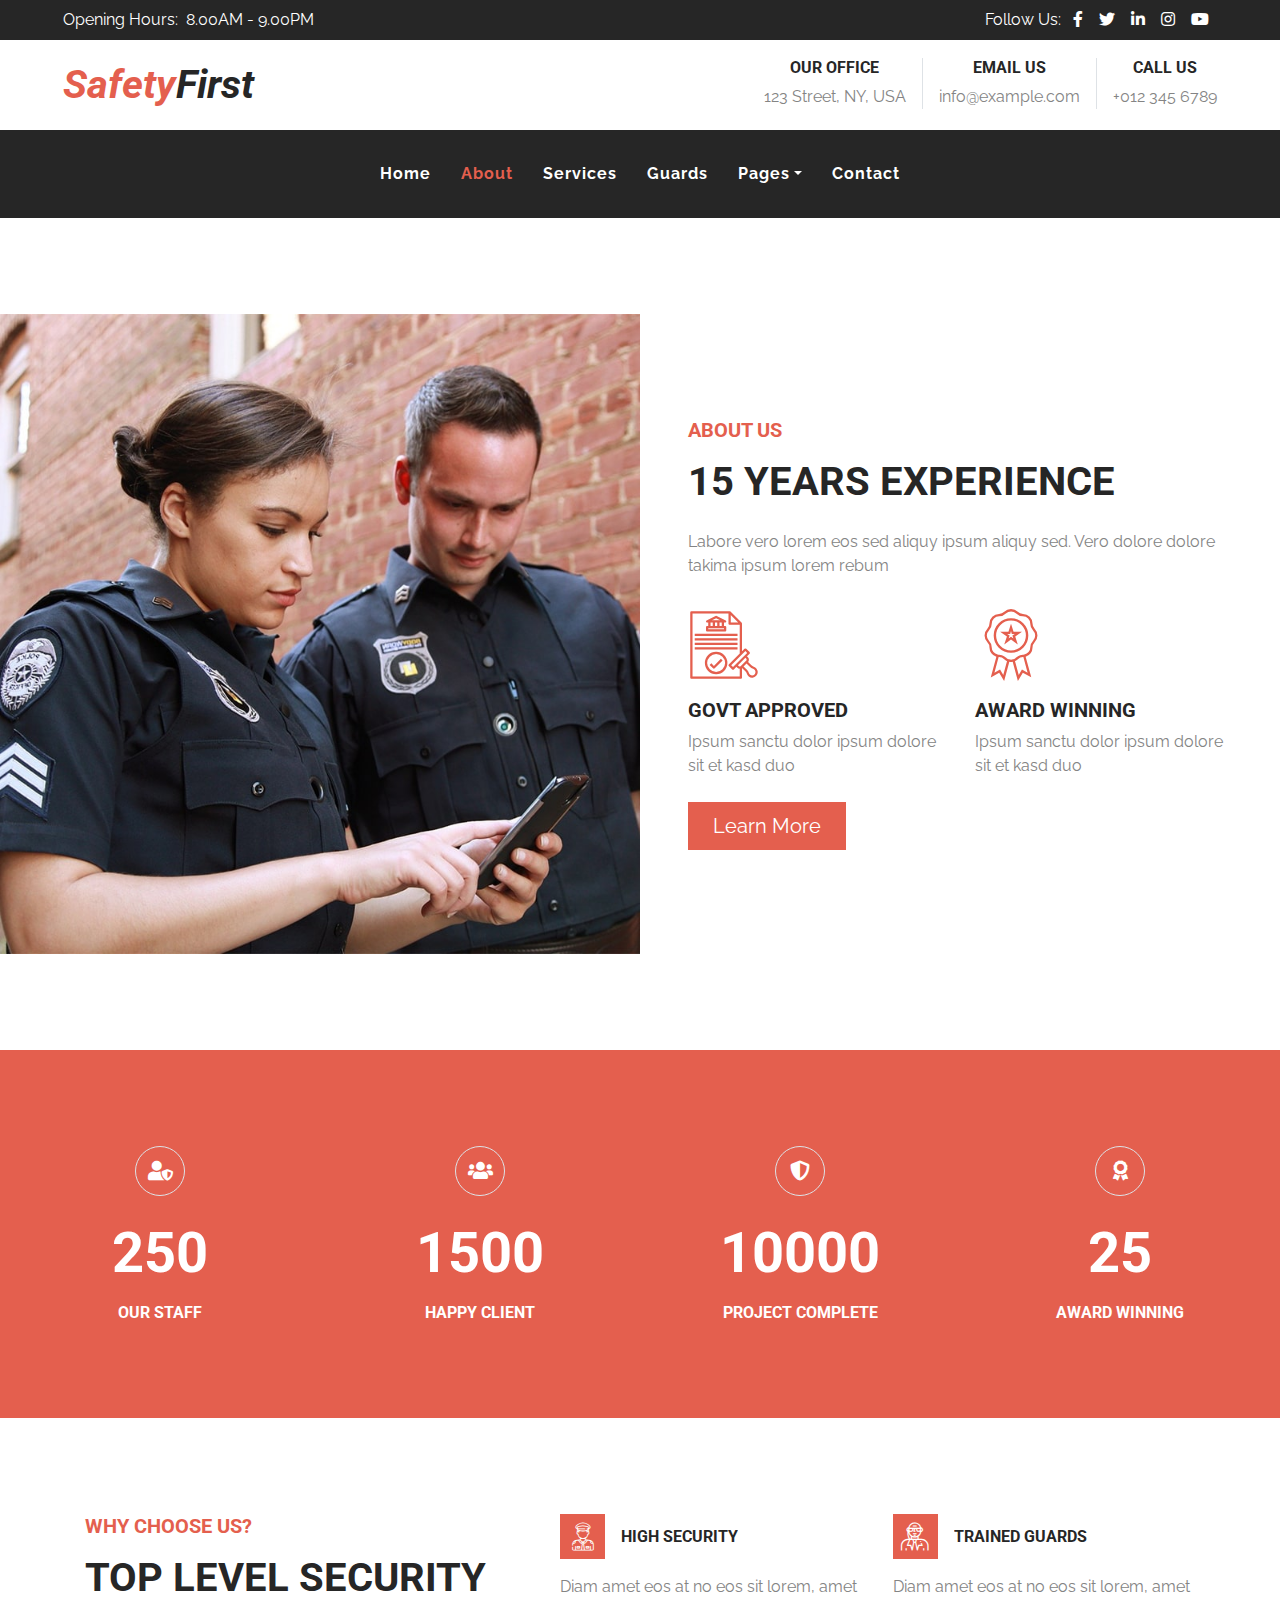
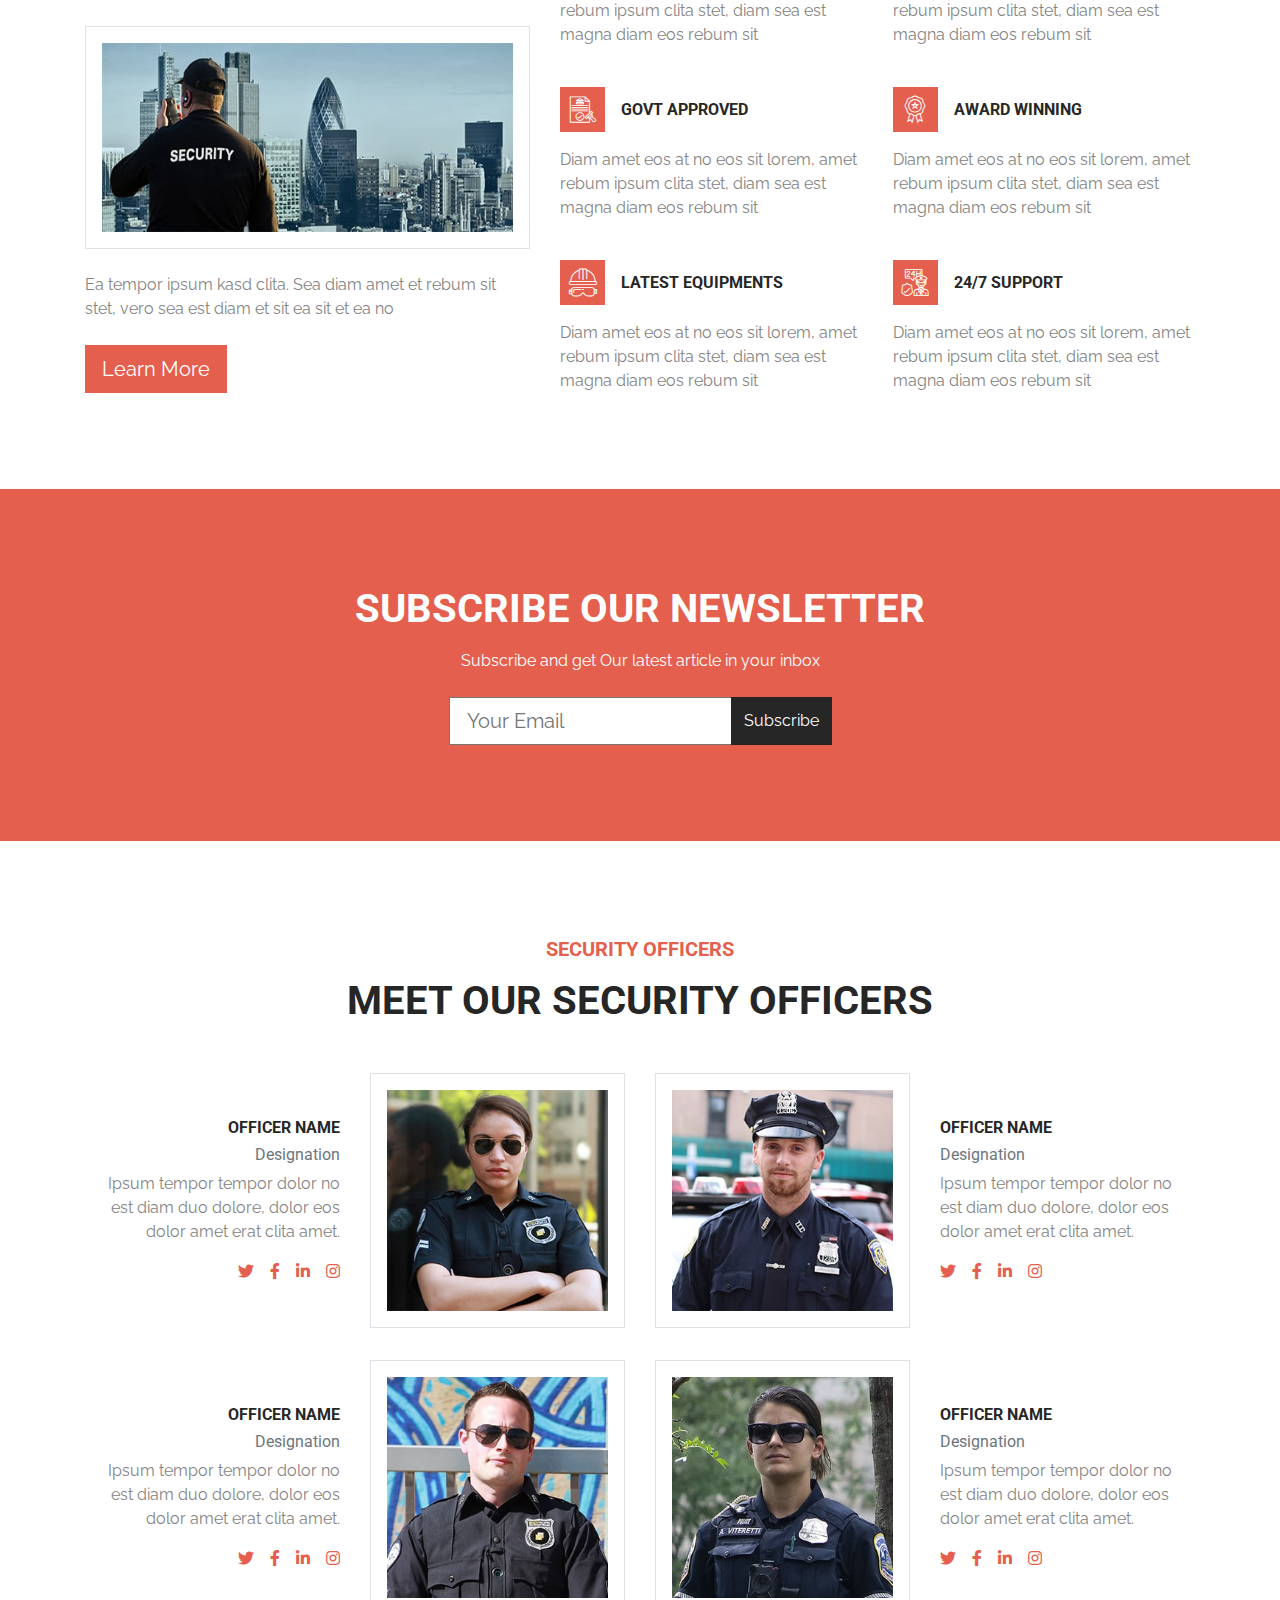
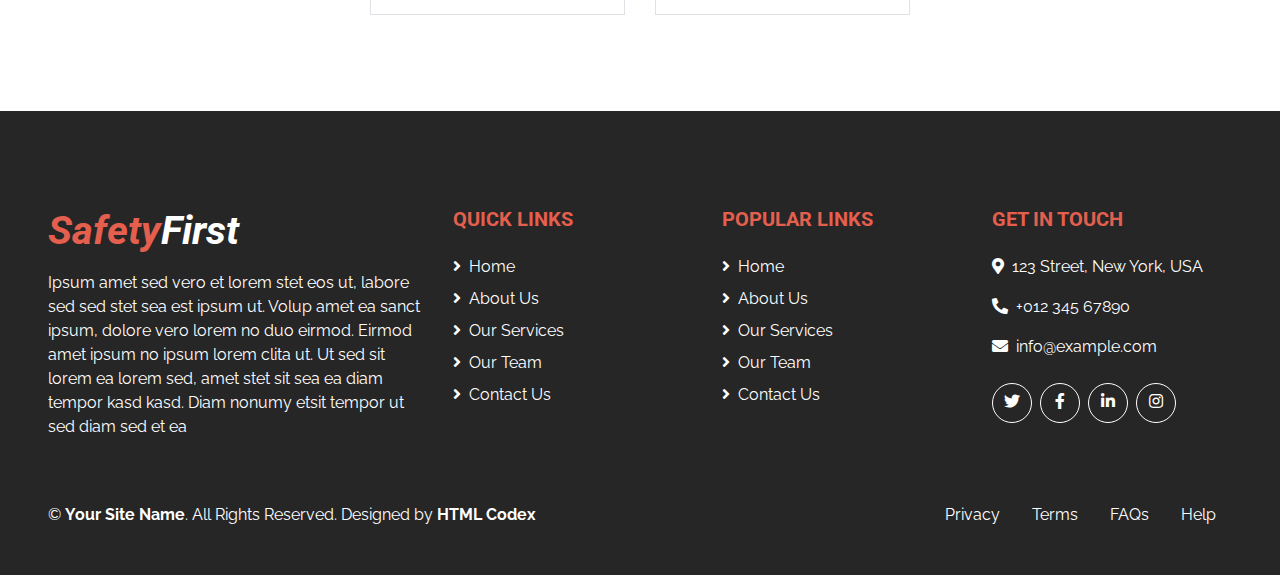
==== about.html @ 884dd69e "1" ====
<!DOCTYPE html>
<html lang="en">

<head>
    <meta charset="utf-8">
    <title>SafetyFirst - Security Guard Website Template</title>
    <meta content="width=device-width, initial-scale=1.0" name="viewport">
    <meta content="Free Website Template" name="keywords">
    <meta content="Free Website Template" name="description">

    <!-- Favicon -->
    <link href="img/favicon.ico" rel="icon">

    <!-- Font Awesome -->
    <link href="https://cdnjs.cloudflare.com/ajax/libs/font-awesome/5.10.0/css/all.min.css" rel="stylesheet">



    
    <!-- Flaticon Font -->
    <link href="lib/flaticon/font/flaticon.css" rel="stylesheet">

    <!-- Libraries Stylesheet -->
    <link href="lib/owlcarousel/assets/owl.carousel.min.css" rel="stylesheet">

    <!-- Customized Bootstrap Stylesheet -->
    <link href="css/style.css" rel="stylesheet">
</head>

<body class="bg-white">
    <!-- Topbar Start -->
    <div class="container-fluid">
        <div class="row bg-secondary py-2 px-lg-5">
            <div class="col-lg-6 text-center text-lg-left">
                <div class="d-inline-flex align-items-center">
                    <p class="mr-2 mb-2 mb-lg-0 text-white">Opening Hours:</p>
                    <span class="mb-2 mb-lg-0 text-white">8.00AM - 9.00PM</span>
                </div>
            </div>
            <div class="col-lg-6 text-center text-lg-right">
                <div class="d-inline-flex align-items-center">
                    <p class="m-0 mr-1 text-white">Follow Us:</p>
                    <a class="text-white px-2" href="">
                        <i class="fab fa-facebook-f"></i>
                    </a>
                    <a class="text-white px-2" href="">
                        <i class="fab fa-twitter"></i>
                    </a>
                    <a class="text-white px-2" href="">
                        <i class="fab fa-linkedin-in"></i>
                    </a>
                    <a class="text-white px-2" href="">
                        <i class="fab fa-instagram"></i>
                    </a>
                    <a class="text-white px-2" href="">
                        <i class="fab fa-youtube"></i>
                    </a>
                </div>
            </div>
        </div>
        <div class="row py-3 px-lg-5">
            <div class="col-lg-4">
                <a href="" class="navbar-brand d-none d-lg-block">
                    <h1 class="m-0 display-5 text-capitalize font-italic"><span class="text-primary">Safety</span>First</h1>
                </a>
            </div>
            <div class="col-lg-8 text-center text-lg-right">
                <div class="d-inline-flex align-items-center">
                    <div class="d-inline-flex flex-column text-center pr-3 border-right">
                        <h6>Our Office</h6>
                        <p class="m-0">123 Street, NY, USA</p>
                    </div>
                    <div class="d-inline-flex flex-column text-center px-3 border-right">
                        <h6>Email Us</h6>
                        <p class="m-0">info@example.com</p>
                    </div>
                    <div class="d-inline-flex flex-column text-center pl-3">
                        <h6>Call Us</h6>
                        <p class="m-0">+012 345 6789</p>
                    </div>
                </div>
            </div>
        </div>
    </div>
    <!-- Topbar End -->


    <!-- Navbar Start -->
    <div class="container-fluid p-0 mb-5">
        <nav class="navbar navbar-expand-lg bg-secondary navbar-dark py-0">
            <a href="" class="navbar-brand d-block d-lg-none">
                <h1 class="m-0 display-5 text-capitalize font-italic text-white"><span class="text-primary">Safety</span>First</h1>
            </a>
            <button type="button" class="navbar-toggler" data-toggle="collapse" data-target="#navbarCollapse">
                <span class="navbar-toggler-icon"></span>
            </button>
            <div class="collapse navbar-collapse justify-content-between" id="navbarCollapse">
                <div class="navbar-nav m-auto py-4">
                    <a href="index.html" class="nav-item nav-link">Home</a>
                    <a href="about.html" class="nav-item nav-link active">About</a>
                    <a href="service.html" class="nav-item nav-link">Services</a>
                    <a href="guard.html" class="nav-item nav-link">Guards</a>
                    <div class="nav-item dropdown">
                        <a href="#" class="nav-link dropdown-toggle" data-toggle="dropdown">Pages</a>
                        <div class="dropdown-menu text-capitalize">
                            <a href="blog.html" class="dropdown-item">Blog Grid</a>
                            <a href="single.html" class="dropdown-item">Blog Detail</a>
                        </div>
                    </div>
                    <a href="contact.html" class="nav-item nav-link">Contact</a>
                </div>
            </div>
        </nav>
    </div>
    <!-- Navbar End -->


    <!-- About Start -->
    <div class="container-fluid mb-5 py-5">
        <div class="row align-items-center">
            <div class="col-lg-6 px-0">
                <img width="100%" class="img-fluid" src="img/about.jpg" alt="Image">
            </div>
            <div class="col-lg-6 py-5 py-lg-0 px-3 px-lg-5">
                <h5 class="text-primary mb-3">About Us</h5>
                <h1 class="mb-4">15 Years Experience</h1>
                <p>Labore vero lorem eos sed aliquy ipsum aliquy sed. Vero dolore dolore takima ipsum lorem rebum</p>
                <div class="row py-2">
                    <div class="col-sm-6">
                        <i class="flaticon-approved display-3 text-primary"></i>
                        <h5 class="mt-2">Govt Approved</h5>
                        <p>Ipsum sanctu dolor ipsum dolore sit et kasd duo</p>
                    </div>
                    <div class="col-sm-6">
                        <i class="flaticon-medal display-3 text-primary"></i>
                        <h5 class="mt-2">Award Winning</h5>
                        <p>Ipsum sanctu dolor ipsum dolore sit et kasd duo</p>
                    </div>
                </div>
                <a href="" class="btn btn-lg px-4 btn-primary">Learn More</a>
            </div>
        </div>
    </div>
    <!-- About End -->


    <!-- Facts Start -->
    <div class="container-fluid bg-primary my-5 py-5 text-center">
        <div class="row pt-5">
            <div class="col-lg-3 col-sm-6 mb-5">
                <h5 class="fa fa-user-shield mb-4 d-inline-flex align-items-center justify-content-center border rounded-circle text-white" style="width: 50px; height: 50px;"></h5>
                <h4 class="display-4 text-white mb-3" data-toggle="counter-up">250</h4>
                <h6 class="text-white m-0">Our Staff</h6>
            </div>
            <div class="col-lg-3 col-sm-6 mb-5">
                <h5 class="fa fa-users mb-4 d-inline-flex align-items-center justify-content-center border rounded-circle text-white" style="width: 50px; height: 50px;"></h5>
                <h4 class="display-4 text-white mb-3" data-toggle="counter-up">1500</h4>
                <h6 class="text-white m-0">Happy Client</h6>
            </div>
            <div class="col-lg-3 col-sm-6 mb-5">
                <h5 class="fa fa-shield-alt mb-4 d-inline-flex align-items-center justify-content-center border rounded-circle text-white" style="width: 50px; height: 50px;"></h5>
                <h4 class="display-4 text-white mb-3" data-toggle="counter-up">10000</h4>
                <h6 class="text-white m-0">Project Complete</h6>
            </div>
            <div class="col-lg-3 col-sm-6 mb-5">
                <h5 class="fa fa-award mb-4 d-inline-flex align-items-center justify-content-center border rounded-circle text-white" style="width: 50px; height: 50px;"></h5>
                <h4 class="display-4 text-white mb-3" data-toggle="counter-up">25</h4>
                <h6 class="text-white m-0">Award Winning</h6>
            </div>
        </div>
    </div>
    <!-- Facts End -->


    <!-- Features Start -->
    <div class="container pt-5">
        <div class="row">
            <div class="col-lg-5 mb-5">
                <h5 class="text-primary mb-3">Why Choose Us?</h5>
                <h1 class="mb-4">Top Level Security</h1>
                <img class="img-thumbnail mb-4 p-3" src="img/feature.jpg" alt="Image">
                <p>
                    Ea tempor ipsum kasd clita. Sea diam amet et rebum sit stet, vero sea est diam et sit ea sit et ea no
                </p>
                <a href="" class="btn btn-lg btn-primary mt-2">Learn More</a>
            </div>
            <div class="col-lg-7">
                <div class="row">
                    <div class="col-md-6 mb-4">
                        <div class="d-flex flex-column">
                            <div class="d-flex align-items-center mb-3">
                                <h3 class="flaticon-policeman font-weight-normal d-flex flex-shrink-0 align-items-center justify-content-center bg-primary text-white m-0 mr-3" style="width: 45px; height: 45px;"></h3>
                                <h6 class="text-truncate m-0">High Security</h6>
                            </div>
                            <p>Diam amet eos at no eos sit lorem, amet rebum ipsum clita stet, diam sea est magna diam eos rebum sit</p>
                        </div>
                    </div>
                    <div class="col-md-6 mb-4">
                        <div class="d-flex flex-column">
                            <div class="d-flex align-items-center mb-3">
                                <h3 class="flaticon-bodyguard font-weight-normal d-flex flex-shrink-0 align-items-center justify-content-center bg-primary text-white m-0 mr-3" style="width: 45px; height: 45px;"></h3>
                                <h6 class="text-truncate m-0">Trained Guards</h6>
                            </div>
                            <p>Diam amet eos at no eos sit lorem, amet rebum ipsum clita stet, diam sea est magna diam eos rebum sit</p>
                        </div>
                    </div>
                    <div class="col-md-6 mb-4">
                        <div class="d-flex flex-column">
                            <div class="d-flex align-items-center mb-3">
                                <h3 class="flaticon-approved font-weight-normal d-flex flex-shrink-0 align-items-center justify-content-center bg-primary text-white m-0 mr-3" style="width: 45px; height: 45px;"></h3>
                                <h6 class="text-truncate m-0">Govt Approved</h6>
                            </div>
                            <p>Diam amet eos at no eos sit lorem, amet rebum ipsum clita stet, diam sea est magna diam eos rebum sit</p>
                        </div>
                    </div>
                    <div class="col-md-6 mb-4">
                        <div class="d-flex flex-column">
                            <div class="d-flex align-items-center mb-3">
                                <h3 class="flaticon-medal font-weight-normal d-flex flex-shrink-0 align-items-center justify-content-center bg-primary text-white m-0 mr-3" style="width: 45px; height: 45px;"></h3>
                                <h6 class="text-truncate m-0">Award Winning</h6>
                            </div>
                            <p>Diam amet eos at no eos sit lorem, amet rebum ipsum clita stet, diam sea est magna diam eos rebum sit</p>
                        </div>
                    </div>
                    <div class="col-md-6 mb-4">
                        <div class="d-flex flex-column">
                            <div class="d-flex align-items-center mb-3">
                                <h3 class="flaticon-helmet font-weight-normal d-flex flex-shrink-0 align-items-center justify-content-center bg-primary text-white m-0 mr-3" style="width: 45px; height: 45px;"></h3>
                                <h6 class="text-truncate m-0">Latest Equipments</h6>
                            </div>
                            <p>Diam amet eos at no eos sit lorem, amet rebum ipsum clita stet, diam sea est magna diam eos rebum sit</p>
                        </div>
                    </div>
                    <div class="col-md-6 mb-4">
                        <div class="d-flex flex-column">
                            <div class="d-flex align-items-center mb-3">
                                <h3 class="flaticon-surveillance font-weight-normal d-flex flex-shrink-0 align-items-center justify-content-center bg-primary text-white m-0 mr-3" style="width: 45px; height: 45px;"></h3>
                                <h6 class="text-truncate m-0">24/7 Support</h6>
                            </div>
                            <p>Diam amet eos at no eos sit lorem, amet rebum ipsum clita stet, diam sea est magna diam eos rebum sit</p>
                        </div>
                    </div>
                </div>
            </div>
        </div>
    </div>
    <!-- Features End -->


    <!-- Subscribe Start -->
    <div class="container-fluid bg-primary my-5 py-5 text-center">
        <h1 class="text-white font-weight-bold mt-5 mb-3">Subscribe Our Newsletter</h1>
        <p class="text-white mb-4">Subscribe and get Our latest article in your inbox</p>
        <form class="form-inline justify-content-center mb-5">
            <div class="input-group">
                <input type="text" class="form-control-lg" placeholder="Your Email">
                <div class="input-group-append">
                    <button class="btn btn-secondary" type="submit">Subscribe</button>
                </div>
            </div>
        </form>
    </div>
    <!-- Subscribe End -->


    <!-- Team Start -->
    <div class="container pt-5 pb-3">
        <div class="d-flex flex-column text-center mb-5">
            <h5 class="text-primary mb-3">Security Officers</h5>
            <h1 class="m-0">Meet Our Security Officers</h1>
        </div>
        <div class="row">
            <div class="col-lg-6 mb-4">
                <div class="row mb-2 align-items-center">
                    <div class="col-6 text-right">
                        <h6>Officer Name</h6>
                        <h6 class="text-muted font-weight-normal text-capitalize mb-2">Designation</h6>
                        <p>Ipsum tempor tempor dolor no est diam duo dolore, dolor eos dolor amet erat clita amet.</p>
                        <div class="d-flex justify-content-end">
                            <a href=""><i class="fab fa-twitter mr-3"></i></a>
                            <a href=""><i class="fab fa-facebook-f mr-3"></i></a>
                            <a href=""><i class="fab fa-linkedin-in mr-3"></i></a>
                            <a href=""><i class="fab fa-instagram"></i></a>
                        </div>
                    </div>
                    <div class="col-6">
                        <img class="img-thumbnail p-3" src="img/team-1.jpg" alt="Image">
                    </div>
                </div>
            </div>
            <div class="col-lg-6 mb-4">
                <div class="row mb-2 align-items-center">
                    <div class="col-6">
                        <img class="img-thumbnail p-3" src="img/team-2.jpg" alt="Image">
                    </div>
                    <div class="col-6 text-left">
                        <h6>Officer Name</h6>
                        <h6 class="text-muted font-weight-normal text-capitalize mb-2">Designation</h6>
                        <p>Ipsum tempor tempor dolor no est diam duo dolore, dolor eos dolor amet erat clita amet.</p>
                        <div class="d-flex justify-content-start">
                            <a href=""><i class="fab fa-twitter mr-3"></i></a>
                            <a href=""><i class="fab fa-facebook-f mr-3"></i></a>
                            <a href=""><i class="fab fa-linkedin-in mr-3"></i></a>
                            <a href=""><i class="fab fa-instagram"></i></a>
                        </div>
                    </div>
                </div>
            </div>
            <div class="col-lg-6 mb-4">
                <div class="row mb-2 align-items-center">
                    <div class="col-6 text-right">
                        <h6>Officer Name</h6>
                        <h6 class="text-muted font-weight-normal text-capitalize mb-2">Designation</h6>
                        <p>Ipsum tempor tempor dolor no est diam duo dolore, dolor eos dolor amet erat clita amet.</p>
                        <div class="d-flex justify-content-end">
                            <a href=""><i class="fab fa-twitter mr-3"></i></a>
                            <a href=""><i class="fab fa-facebook-f mr-3"></i></a>
                            <a href=""><i class="fab fa-linkedin-in mr-3"></i></a>
                            <a href=""><i class="fab fa-instagram"></i></a>
                        </div>
                    </div>
                    <div class="col-6">
                        <img class="img-thumbnail p-3" src="img/team-3.jpg" alt="Image">
                    </div>
                </div>
            </div>
            <div class="col-lg-6 mb-4">
                <div class="row mb-2 align-items-center">
                    <div class="col-6">
                        <img class="img-thumbnail p-3" src="img/team-4.jpg" alt="Image">
                    </div>
                    <div class="col-6 text-left">
                        <h6>Officer Name</h6>
                        <h6 class="text-muted font-weight-normal text-capitalize mb-2">Designation</h6>
                        <p>Ipsum tempor tempor dolor no est diam duo dolore, dolor eos dolor amet erat clita amet.</p>
                        <div class="d-flex justify-content-start">
                            <a href=""><i class="fab fa-twitter mr-3"></i></a>
                            <a href=""><i class="fab fa-facebook-f mr-3"></i></a>
                            <a href=""><i class="fab fa-linkedin-in mr-3"></i></a>
                            <a href=""><i class="fab fa-instagram"></i></a>
                        </div>
                    </div>
                </div>
            </div>
        </div>
    </div>
    <!-- Team End -->


    <!-- Footer Start -->
    <div class="container-fluid bg-secondary text-white mt-5 py-5 px-sm-3 px-md-5">
        <div class="row pt-5">
            <div class="col-lg-4 col-md-12 mb-5">
                <h1 class="mb-3 display-5 text-capitalize font-italic text-white"><span class="text-primary">Safety</span>First</h1>
                <p class="m-0">Ipsum amet sed vero et lorem stet eos ut, labore sed sed stet sea est ipsum ut. Volup amet ea sanct ipsum, dolore vero lorem no duo eirmod. Eirmod amet ipsum no ipsum lorem clita ut. Ut sed sit lorem ea lorem sed, amet stet sit sea ea diam tempor kasd kasd. Diam nonumy etsit tempor ut sed diam sed et ea</p>
            </div>
            <div class="col-lg-8 col-md-12">
                <div class="row">
                    <div class="col-md-4 mb-5">
                        <h5 class="text-primary mb-4">Quick Links</h5>
                        <div class="d-flex flex-column justify-content-start">
                            <a class="text-white mb-2" href="#"><i class="fa fa-angle-right mr-2"></i>Home</a>
                            <a class="text-white mb-2" href="#"><i class="fa fa-angle-right mr-2"></i>About Us</a>
                            <a class="text-white mb-2" href="#"><i class="fa fa-angle-right mr-2"></i>Our Services</a>
                            <a class="text-white mb-2" href="#"><i class="fa fa-angle-right mr-2"></i>Our Team</a>
                            <a class="text-white" href="#"><i class="fa fa-angle-right mr-2"></i>Contact Us</a>
                        </div>
                    </div>
                    <div class="col-md-4 mb-5">
                        <h5 class="text-primary mb-4">Popular Links</h5>
                        <div class="d-flex flex-column justify-content-start">
                            <a class="text-white mb-2" href="#"><i class="fa fa-angle-right mr-2"></i>Home</a>
                            <a class="text-white mb-2" href="#"><i class="fa fa-angle-right mr-2"></i>About Us</a>
                            <a class="text-white mb-2" href="#"><i class="fa fa-angle-right mr-2"></i>Our Services</a>
                            <a class="text-white mb-2" href="#"><i class="fa fa-angle-right mr-2"></i>Our Team</a>
                            <a class="text-white" href="#"><i class="fa fa-angle-right mr-2"></i>Contact Us</a>
                        </div>
                    </div>
                    <div class="col-md-4 mb-5">
                        <h5 class="text-primary mb-4">Get In Touch</h5>
                        <p><i class="fa fa-map-marker-alt mr-2"></i>123 Street, New York, USA</p>
                        <p><i class="fa fa-phone-alt mr-2"></i>+012 345 67890</p>
                        <p><i class="fa fa-envelope mr-2"></i>info@example.com</p>
                        <div class="d-flex justify-content-start mt-4">
                            <a class="btn btn-outline-light rounded-circle text-center mr-2 px-0" style="width: 40px; height: 40px;" href="#"><i class="fab fa-twitter"></i></a>
                            <a class="btn btn-outline-light rounded-circle text-center mr-2 px-0" style="width: 40px; height: 40px;" href="#"><i class="fab fa-facebook-f"></i></a>
                            <a class="btn btn-outline-light rounded-circle text-center mr-2 px-0" style="width: 40px; height: 40px;" href="#"><i class="fab fa-linkedin-in"></i></a>
                            <a class="btn btn-outline-light rounded-circle text-center mr-2 px-0" style="width: 40px; height: 40px;" href="#"><i class="fab fa-instagram"></i></a>
                        </div>
                    </div>
                </div>
            </div>
        </div>
        <div class="row pt-3">
            <div class="col-md-6 text-center text-md-left mb-3 mb-md-0">
                <p class="m-0 text-white">
                    &copy; <a class="text-white font-weight-bold" href="#">Your Site Name</a>. All Rights Reserved. Designed by
                    <a class="text-white font-weight-bold" href="https://htmlcodex.com">HTML Codex</a>
                </p>
            </div>
            <div class="col-md-6 text-center text-md-right">
                <ul class="nav d-inline-flex">
                    <li class="nav-item">
                        <a class="nav-link text-white py-0" href="#">Privacy</a>
                    </li>
                    <li class="nav-item">
                        <a class="nav-link text-white py-0" href="#">Terms</a>
                    </li>
                    <li class="nav-item">
                        <a class="nav-link text-white py-0" href="#">FAQs</a>
                    </li>
                    <li class="nav-item">
                        <a class="nav-link text-white py-0" href="#">Help</a>
                    </li>
                </ul>
            </div>
        </div>
    </div>
    <!-- Footer End -->


    <!-- Back to Top -->
    <a href="#" class="btn btn-secondary border back-to-top"><i class="fa fa-angle-double-up"></i></a>


    <!-- JavaScript Libraries -->
    <script src="https://code.jquery.com/jquery-3.4.1.min.js"></script>
    <script src="https://stackpath.bootstrapcdn.com/bootstrap/4.4.1/js/bootstrap.bundle.min.js"></script>
    <script src="lib/easing/easing.min.js"></script>
    <script src="lib/waypoints/waypoints.min.js"></script>
    <script src="lib/counterup/counterup.min.js"></script>
    <script src="lib/owlcarousel/owl.carousel.min.js"></script>

    <!-- Contact Javascript File -->
    <script src="mail/jqBootstrapValidation.min.js"></script>
    <script src="mail/contact.js"></script>

    <!-- Template Javascript -->
    <script src="js/main.js"></script>
</body>

</html>
---- lib/flaticon/font/flaticon.css ----
/*
  	Flaticon icon font: Flaticon
  	Creation date: 31/10/2020 12:33
  	*/

@font-face {
  font-family: "Flaticon";
  src: url("./Flaticon.eot");
  src: url("./Flaticon.eot?#iefix") format("embedded-opentype"),
       url("./Flaticon.woff2") format("woff2"),
       url("./Flaticon.woff") format("woff"),
       url("./Flaticon.ttf") format("truetype"),
       url("./Flaticon.svg#Flaticon") format("svg");
  font-weight: normal;
  font-style: normal;
}

@media screen and (-webkit-min-device-pixel-ratio:0) {
  @font-face {
    font-family: "Flaticon";
    src: url("./Flaticon.svg#Flaticon") format("svg");
  }
}

[class^="flaticon-"]:before, [class*=" flaticon-"]:before,
[class^="flaticon-"]:after, [class*=" flaticon-"]:after {   
  font-family: Flaticon;
        font-size: 20px;
font-style: normal;
margin-left: 20px;
}

.flaticon-surveillance:before { content: "\f100"; }
.flaticon-policeman:before { content: "\f101"; }
.flaticon-helmet:before { content: "\f102"; }
.flaticon-approved:before { content: "\f103"; }
.flaticon-medal:before { content: "\f104"; }
.flaticon-desk:before { content: "\f105"; }
.flaticon-home:before { content: "\f106"; }
.flaticon-factory:before { content: "\f107"; }
.flaticon-transportation:before { content: "\f108"; }
.flaticon-bodyguard:before { content: "\f109"; }
---- css/style.css ----
@charset "UTF-8";
/******* Bootstrap Theming ********/
@import "https://fonts.googleapis.com/css2?family=Raleway&family=Roboto&display=swap";
/*!
 * Bootstrap v4.5.3 (https://getbootstrap.com/)
 * Copyright 2011-2020 The Bootstrap Authors
 * Copyright 2011-2020 Twitter, Inc.
 * Licensed under MIT (https://github.com/twbs/bootstrap/blob/main/LICENSE)
 */
:root {
  --blue: #007bff;
  --indigo: #6610f2;
  --purple: #6f42c1;
  --pink: #e83e8c;
  --red: #dc3545;
  --orange: #fd7e14;
  --yellow: #ffc107;
  --green: #28a745;
  --teal: #20c997;
  --cyan: #17a2b8;
  --white: #fff;
  --gray: #6c757d;
  --gray-dark: #343a40;
  --primary: #E45F4E;
  --secondary: #262626;
  --success: #28a745;
  --info: #17a2b8;
  --warning: #ffc107;
  --danger: #dc3545;
  --light: #ffffff;
  --dark: #343a40;
  --breakpoint-xs: 0;
  --breakpoint-sm: 576px;
  --breakpoint-md: 768px;
  --breakpoint-lg: 992px;
  --breakpoint-xl: 1200px;
  --font-family-sans-serif: "Raleway", sans-serif;
  --font-family-monospace: SFMono-Regular, Menlo, Monaco, Consolas, "Liberation Mono", "Courier New", monospace;
}

*,
*::before,
*::after {
  box-sizing: border-box;
}

html {
  font-family: sans-serif;
  line-height: 1.15;
  -webkit-text-size-adjust: 100%;
  -webkit-tap-highlight-color: rgba(0, 0, 0, 0);
}

article, aside, figcaption, figure, footer, header, hgroup, main, nav, section {
  display: block;
}

body {
  margin: 0;
  font-family: "Raleway", sans-serif;
  font-size: 1rem;
  font-weight: 400;
  line-height: 1.5;
  color: #848484;
  text-align: left;
  background-color: #ffffff;
}

[tabindex="-1"]:focus:not(:focus-visible) {
  outline: 0 !important;
}

hr {
  box-sizing: content-box;
  height: 0;
  overflow: visible;
}

h1, h2, h3, h4, h5, h6 {
  margin-top: 0;
  margin-bottom: 0.5rem;
}

p {
  margin-top: 0;
  margin-bottom: 1rem;
}

abbr[title],
abbr[data-original-title] {
  text-decoration: underline;
  text-decoration: underline dotted;
  cursor: help;
  border-bottom: 0;
  text-decoration-skip-ink: none;
}

address {
  margin-bottom: 1rem;
  font-style: normal;
  line-height: inherit;
}

ol,
ul,
dl {
  margin-top: 0;
  margin-bottom: 1rem;
}

ol ol,
ul ul,
ol ul,
ul ol {
  margin-bottom: 0;
}

dt {
  font-weight: 700;
}

dd {
  margin-bottom: 0.5rem;
  margin-left: 0;
}

blockquote {
  margin: 0 0 1rem;
}

b,
strong {
  font-weight: bolder;
}

small {
  font-size: 80%;
}

sub,
sup {
  position: relative;
  font-size: 75%;
  line-height: 0;
  vertical-align: baseline;
}

sub {
  bottom: -0.25em;
}

sup {
  top: -0.5em;
}

a {
  color: #E45F4E;
  text-decoration: none;
  background-color: transparent;
}
a:hover {
  color: #c7321e;
  text-decoration: underline;
}

a:not([href]):not([class]) {
  color: inherit;
  text-decoration: none;
}
a:not([href]):not([class]):hover {
  color: inherit;
  text-decoration: none;
}

pre,
code,
kbd,
samp {
  font-family: SFMono-Regular, Menlo, Monaco, Consolas, "Liberation Mono", "Courier New", monospace;
  font-size: 1em;
}

pre {
  margin-top: 0;
  margin-bottom: 1rem;
  overflow: auto;
  -ms-overflow-style: scrollbar;
}

figure {
  margin: 0 0 1rem;
}

img {
  vertical-align: middle;
  border-style: none;
}

svg {
  overflow: hidden;
  vertical-align: middle;
}

table {
  border-collapse: collapse;
}

caption {
  padding-top: 0.75rem;
  padding-bottom: 0.75rem;
  color: #6c757d;
  text-align: left;
  caption-side: bottom;
}

th {
  text-align: inherit;
  text-align: -webkit-match-parent;
}

label {
  display: inline-block;
  margin-bottom: 0.5rem;
}

button {
  border-radius: 0;
}

button:focus {
  outline: 1px dotted;
  outline: 5px auto -webkit-focus-ring-color;
}

input,
button,
select,
optgroup,
textarea {
  margin: 0;
  font-family: inherit;
  font-size: inherit;
  line-height: inherit;
}

button,
input {
  overflow: visible;
}

button,
select {
  text-transform: none;
}

[role=button] {
  cursor: pointer;
}

select {
  word-wrap: normal;
}

button,
[type=button],
[type=reset],
[type=submit] {
  -webkit-appearance: button;
}

button:not(:disabled),
[type=button]:not(:disabled),
[type=reset]:not(:disabled),
[type=submit]:not(:disabled) {
  cursor: pointer;
}

button::-moz-focus-inner,
[type=button]::-moz-focus-inner,
[type=reset]::-moz-focus-inner,
[type=submit]::-moz-focus-inner {
  padding: 0;
  border-style: none;
}

input[type=radio],
input[type=checkbox] {
  box-sizing: border-box;
  padding: 0;
}

textarea {
  overflow: auto;
  resize: vertical;
}

fieldset {
  min-width: 0;
  padding: 0;
  margin: 0;
  border: 0;
}

legend {
  display: block;
  width: 100%;
  max-width: 100%;
  padding: 0;
  margin-bottom: 0.5rem;
  font-size: 1.5rem;
  line-height: inherit;
  color: inherit;
  white-space: normal;
}
@media (max-width: 1200px) {
  legend {
    font-size: calc(1.275rem + 0.3vw);
  }
}

progress {
  vertical-align: baseline;
}

[type=number]::-webkit-inner-spin-button,
[type=number]::-webkit-outer-spin-button {
  height: auto;
}

[type=search] {
  outline-offset: -2px;
  -webkit-appearance: none;
}

[type=search]::-webkit-search-decoration {
  -webkit-appearance: none;
}

::-webkit-file-upload-button {
  font: inherit;
  -webkit-appearance: button;
}

output {
  display: inline-block;
}

summary {
  display: list-item;
  cursor: pointer;
}

template {
  display: none;
}

[hidden] {
  display: none !important;
}

h1, h2, h3, h4, h5, h6,
.h1, .h2, .h3, .h4, .h5, .h6 {
  margin-bottom: 0.5rem;
  font-family: "Roboto", sans-serif;
  font-weight: 500;
  line-height: 1.2;
  color: #262626;
}

h1, .h1 {
  font-size: 2.5rem;
}
@media (max-width: 1200px) {
  h1, .h1 {
    font-size: calc(1.375rem + 1.5vw);
  }
}

h2, .h2 {
  font-size: 2rem;
}
@media (max-width: 1200px) {
  h2, .h2 {
    font-size: calc(1.325rem + 0.9vw);
  }
}

h3, .h3 {
  font-size: 1.75rem;
}
@media (max-width: 1200px) {
  h3, .h3 {
    font-size: calc(1.3rem + 0.6vw);
  }
}

h4, .h4 {
  font-size: 1.5rem;
}
@media (max-width: 1200px) {
  h4, .h4 {
    font-size: calc(1.275rem + 0.3vw);
  }
}

h5, .h5 {
  font-size: 1.25rem;
}

h6, .h6 {
  font-size: 1rem;
}

.lead {
  font-size: 1.25rem;
  font-weight: 300;
}

.display-1 {
  font-size: 6rem;
  font-weight: 300;
  line-height: 1.2;
}
@media (max-width: 1200px) {
  .display-1 {
    font-size: calc(1.725rem + 5.7vw);
  }
}

.display-2 {
  font-size: 5.5rem;
  font-weight: 300;
  line-height: 1.2;
}
@media (max-width: 1200px) {
  .display-2 {
    font-size: calc(1.675rem + 5.1vw);
  }
}

.display-3 {
  font-size: 4.5rem;
  font-weight: 300;
  line-height: 1.2;
}
@media (max-width: 1200px) {
  .display-3 {
    font-size: calc(1.575rem + 3.9vw);
  }
}

.display-4 {
  font-size: 3.5rem;
  font-weight: 300;
  line-height: 1.2;
}
@media (max-width: 1200px) {
  .display-4 {
    font-size: calc(1.475rem + 2.7vw);
  }
}

hr {
  margin-top: 1rem;
  margin-bottom: 1rem;
  border: 0;
  border-top: 1px solid rgba(0, 0, 0, 0.1);
}

small,
.small {
  font-size: 80%;
  font-weight: 400;
}

mark,
.mark {
  padding: 0.2em;
  background-color: #fcf8e3;
}

.list-unstyled {
  padding-left: 0;
  list-style: none;
}

.list-inline {
  padding-left: 0;
  list-style: none;
}

.list-inline-item {
  display: inline-block;
}
.list-inline-item:not(:last-child) {
  margin-right: 0.5rem;
}

.initialism {
  font-size: 90%;
  text-transform: uppercase;
}

.blockquote {
  margin-bottom: 1rem;
  font-size: 1.25rem;
}

.blockquote-footer {
  display: block;
  font-size: 80%;
  color: #6c757d;
}
.blockquote-footer::before {
  content: "— ";
}

.img-fluid {
  max-width: 100%;
  height: auto;
}

.img-thumbnail {
  padding: 0.25rem;
  background-color: #ffffff;
  border: 1px solid #dee2e6;
  max-width: 100%;
  height: auto;
}

.figure {
  display: inline-block;
}

.figure-img {
  margin-bottom: 0.5rem;
  line-height: 1;
}

.figure-caption {
  font-size: 90%;
  color: #6c757d;
}

code {
  font-size: 87.5%;
  color: #e83e8c;
  word-wrap: break-word;
}
a > code {
  color: inherit;
}

kbd {
  padding: 0.2rem 0.4rem;
  font-size: 87.5%;
  color: #fff;
  background-color: #212529;
}
kbd kbd {
  padding: 0;
  font-size: 100%;
  font-weight: 700;
}

pre {
  display: block;
  font-size: 87.5%;
  color: #212529;
}
pre code {
  font-size: inherit;
  color: inherit;
  word-break: normal;
}

.pre-scrollable {
  max-height: 340px;
  overflow-y: scroll;
}

.container,
.container-fluid,
.container-xl,
.container-lg,
.container-md,
.container-sm {
  width: 100%;
  padding-right: 15px;
  padding-left: 15px;
  margin-right: auto;
  margin-left: auto;
}

@media (min-width: 576px) {
  .container-sm, .container {
    max-width: 540px;
  }
}
@media (min-width: 768px) {
  .container-md, .container-sm, .container {
    max-width: 720px;
  }
}
@media (min-width: 992px) {
  .container-lg, .container-md, .container-sm, .container {
    max-width: 960px;
  }
}
@media (min-width: 1200px) {
  .container-xl, .container-lg, .container-md, .container-sm, .container {
    max-width: 1140px;
  }
}
.row {
  display: flex;
  flex-wrap: wrap;
  margin-right: -15px;
  margin-left: -15px;
}

.no-gutters {
  margin-right: 0;
  margin-left: 0;
}
.no-gutters > .col,
.no-gutters > [class*=col-] {
  padding-right: 0;
  padding-left: 0;
}

.col-xl,
.col-xl-auto, .col-xl-12, .col-xl-11, .col-xl-10, .col-xl-9, .col-xl-8, .col-xl-7, .col-xl-6, .col-xl-5, .col-xl-4, .col-xl-3, .col-xl-2, .col-xl-1, .col-lg,
.col-lg-auto, .col-lg-12, .col-lg-11, .col-lg-10, .col-lg-9, .col-lg-8, .col-lg-7, .col-lg-6, .col-lg-5, .col-lg-4, .col-lg-3, .col-lg-2, .col-lg-1, .col-md,
.col-md-auto, .col-md-12, .col-md-11, .col-md-10, .col-md-9, .col-md-8, .col-md-7, .col-md-6, .col-md-5, .col-md-4, .col-md-3, .col-md-2, .col-md-1, .col-sm,
.col-sm-auto, .col-sm-12, .col-sm-11, .col-sm-10, .col-sm-9, .col-sm-8, .col-sm-7, .col-sm-6, .col-sm-5, .col-sm-4, .col-sm-3, .col-sm-2, .col-sm-1, .col,
.col-auto, .col-12, .col-11, .col-10, .col-9, .col-8, .col-7, .col-6, .col-5, .col-4, .col-3, .col-2, .col-1 {
  position: relative;
  width: 100%;
  padding-right: 15px;
  padding-left: 15px;
}

.col {
  flex-basis: 0;
  flex-grow: 1;
  max-width: 100%;
}

.row-cols-1 > * {
  flex: 0 0 100%;
  max-width: 100%;
}

.row-cols-2 > * {
  flex: 0 0 50%;
  max-width: 50%;
}

.row-cols-3 > * {
  flex: 0 0 33.3333333333%;
  max-width: 33.3333333333%;
}

.row-cols-4 > * {
  flex: 0 0 25%;
  max-width: 25%;
}

.row-cols-5 > * {
  flex: 0 0 20%;
  max-width: 20%;
}

.row-cols-6 > * {
  flex: 0 0 16.6666666667%;
  max-width: 16.6666666667%;
}

.col-auto {
  flex: 0 0 auto;
  width: auto;
  max-width: 100%;
}

.col-1 {
  flex: 0 0 8.3333333333%;
  max-width: 8.3333333333%;
}

.col-2 {
  flex: 0 0 16.6666666667%;
  max-width: 16.6666666667%;
}

.col-3 {
  flex: 0 0 25%;
  max-width: 25%;
}

.col-4 {
  flex: 0 0 33.3333333333%;
  max-width: 33.3333333333%;
}

.col-5 {
  flex: 0 0 41.6666666667%;
  max-width: 41.6666666667%;
}

.col-6 {
  flex: 0 0 50%;
  max-width: 50%;
}

.col-7 {
  flex: 0 0 58.3333333333%;
  max-width: 58.3333333333%;
}

.col-8 {
  flex: 0 0 66.6666666667%;
  max-width: 66.6666666667%;
}

.col-9 {
  flex: 0 0 75%;
  max-width: 75%;
}

.col-10 {
  flex: 0 0 83.3333333333%;
  max-width: 83.3333333333%;
}

.col-11 {
  flex: 0 0 91.6666666667%;
  max-width: 91.6666666667%;
}

.col-12 {
  flex: 0 0 100%;
  max-width: 100%;
}

.order-first {
  order: -1;
}

.order-last {
  order: 13;
}

.order-0 {
  order: 0;
}

.order-1 {
  order: 1;
}

.order-2 {
  order: 2;
}

.order-3 {
  order: 3;
}

.order-4 {
  order: 4;
}

.order-5 {
  order: 5;
}

.order-6 {
  order: 6;
}

.order-7 {
  order: 7;
}

.order-8 {
  order: 8;
}

.order-9 {
  order: 9;
}

.order-10 {
  order: 10;
}

.order-11 {
  order: 11;
}

.order-12 {
  order: 12;
}

.offset-1 {
  margin-left: 8.3333333333%;
}

.offset-2 {
  margin-left: 16.6666666667%;
}

.offset-3 {
  margin-left: 25%;
}

.offset-4 {
  margin-left: 33.3333333333%;
}

.offset-5 {
  margin-left: 41.6666666667%;
}

.offset-6 {
  margin-left: 50%;
}

.offset-7 {
  margin-left: 58.3333333333%;
}

.offset-8 {
  margin-left: 66.6666666667%;
}

.offset-9 {
  margin-left: 75%;
}

.offset-10 {
  margin-left: 83.3333333333%;
}

.offset-11 {
  margin-left: 91.6666666667%;
}

@media (min-width: 576px) {
  .col-sm {
    flex-basis: 0;
    flex-grow: 1;
    max-width: 100%;
  }

  .row-cols-sm-1 > * {
    flex: 0 0 100%;
    max-width: 100%;
  }

  .row-cols-sm-2 > * {
    flex: 0 0 50%;
    max-width: 50%;
  }

  .row-cols-sm-3 > * {
    flex: 0 0 33.3333333333%;
    max-width: 33.3333333333%;
  }

  .row-cols-sm-4 > * {
    flex: 0 0 25%;
    max-width: 25%;
  }

  .row-cols-sm-5 > * {
    flex: 0 0 20%;
    max-width: 20%;
  }

  .row-cols-sm-6 > * {
    flex: 0 0 16.6666666667%;
    max-width: 16.6666666667%;
  }

  .col-sm-auto {
    flex: 0 0 auto;
    width: auto;
    max-width: 100%;
  }

  .col-sm-1 {
    flex: 0 0 8.3333333333%;
    max-width: 8.3333333333%;
  }

  .col-sm-2 {
    flex: 0 0 16.6666666667%;
    max-width: 16.6666666667%;
  }

  .col-sm-3 {
    flex: 0 0 25%;
    max-width: 25%;
  }

  .col-sm-4 {
    flex: 0 0 33.3333333333%;
    max-width: 33.3333333333%;
  }

  .col-sm-5 {
    flex: 0 0 41.6666666667%;
    max-width: 41.6666666667%;
  }

  .col-sm-6 {
    flex: 0 0 50%;
    max-width: 50%;
  }

  .col-sm-7 {
    flex: 0 0 58.3333333333%;
    max-width: 58.3333333333%;
  }

  .col-sm-8 {
    flex: 0 0 66.6666666667%;
    max-width: 66.6666666667%;
  }

  .col-sm-9 {
    flex: 0 0 75%;
    max-width: 75%;
  }

  .col-sm-10 {
    flex: 0 0 83.3333333333%;
    max-width: 83.3333333333%;
  }

  .col-sm-11 {
    flex: 0 0 91.6666666667%;
    max-width: 91.6666666667%;
  }

  .col-sm-12 {
    flex: 0 0 100%;
    max-width: 100%;
  }

  .order-sm-first {
    order: -1;
  }

  .order-sm-last {
    order: 13;
  }

  .order-sm-0 {
    order: 0;
  }

  .order-sm-1 {
    order: 1;
  }

  .order-sm-2 {
    order: 2;
  }

  .order-sm-3 {
    order: 3;
  }

  .order-sm-4 {
    order: 4;
  }

  .order-sm-5 {
    order: 5;
  }

  .order-sm-6 {
    order: 6;
  }

  .order-sm-7 {
    order: 7;
  }

  .order-sm-8 {
    order: 8;
  }

  .order-sm-9 {
    order: 9;
  }

  .order-sm-10 {
    order: 10;
  }

  .order-sm-11 {
    order: 11;
  }

  .order-sm-12 {
    order: 12;
  }

  .offset-sm-0 {
    margin-left: 0;
  }

  .offset-sm-1 {
    margin-left: 8.3333333333%;
  }

  .offset-sm-2 {
    margin-left: 16.6666666667%;
  }

  .offset-sm-3 {
    margin-left: 25%;
  }

  .offset-sm-4 {
    margin-left: 33.3333333333%;
  }

  .offset-sm-5 {
    margin-left: 41.6666666667%;
  }

  .offset-sm-6 {
    margin-left: 50%;
  }

  .offset-sm-7 {
    margin-left: 58.3333333333%;
  }

  .offset-sm-8 {
    margin-left: 66.6666666667%;
  }

  .offset-sm-9 {
    margin-left: 75%;
  }

  .offset-sm-10 {
    margin-left: 83.3333333333%;
  }

  .offset-sm-11 {
    margin-left: 91.6666666667%;
  }
}
@media (min-width: 768px) {
  .col-md {
    flex-basis: 0;
    flex-grow: 1;
    max-width: 100%;
  }

  .row-cols-md-1 > * {
    flex: 0 0 100%;
    max-width: 100%;
  }

  .row-cols-md-2 > * {
    flex: 0 0 50%;
    max-width: 50%;
  }

  .row-cols-md-3 > * {
    flex: 0 0 33.3333333333%;
    max-width: 33.3333333333%;
  }

  .row-cols-md-4 > * {
    flex: 0 0 25%;
    max-width: 25%;
  }

  .row-cols-md-5 > * {
    flex: 0 0 20%;
    max-width: 20%;
  }

  .row-cols-md-6 > * {
    flex: 0 0 16.6666666667%;
    max-width: 16.6666666667%;
  }

  .col-md-auto {
    flex: 0 0 auto;
    width: auto;
    max-width: 100%;
  }

  .col-md-1 {
    flex: 0 0 8.3333333333%;
    max-width: 8.3333333333%;
  }

  .col-md-2 {
    flex: 0 0 16.6666666667%;
    max-width: 16.6666666667%;
  }

  .col-md-3 {
    flex: 0 0 25%;
    max-width: 25%;
  }

  .col-md-4 {
    flex: 0 0 33.3333333333%;
    max-width: 33.3333333333%;
  }

  .col-md-5 {
    flex: 0 0 41.6666666667%;
    max-width: 41.6666666667%;
  }

  .col-md-6 {
    flex: 0 0 50%;
    max-width: 50%;
  }

  .col-md-7 {
    flex: 0 0 58.3333333333%;
    max-width: 58.3333333333%;
  }

  .col-md-8 {
    flex: 0 0 66.6666666667%;
    max-width: 66.6666666667%;
  }

  .col-md-9 {
    flex: 0 0 75%;
    max-width: 75%;
  }

  .col-md-10 {
    flex: 0 0 83.3333333333%;
    max-width: 83.3333333333%;
  }

  .col-md-11 {
    flex: 0 0 91.6666666667%;
    max-width: 91.6666666667%;
  }

  .col-md-12 {
    flex: 0 0 100%;
    max-width: 100%;
  }

  .order-md-first {
    order: -1;
  }

  .order-md-last {
    order: 13;
  }

  .order-md-0 {
    order: 0;
  }

  .order-md-1 {
    order: 1;
  }

  .order-md-2 {
    order: 2;
  }

  .order-md-3 {
    order: 3;
  }

  .order-md-4 {
    order: 4;
  }

  .order-md-5 {
    order: 5;
  }

  .order-md-6 {
    order: 6;
  }

  .order-md-7 {
    order: 7;
  }

  .order-md-8 {
    order: 8;
  }

  .order-md-9 {
    order: 9;
  }

  .order-md-10 {
    order: 10;
  }

  .order-md-11 {
    order: 11;
  }

  .order-md-12 {
    order: 12;
  }

  .offset-md-0 {
    margin-left: 0;
  }

  .offset-md-1 {
    margin-left: 8.3333333333%;
  }

  .offset-md-2 {
    margin-left: 16.6666666667%;
  }

  .offset-md-3 {
    margin-left: 25%;
  }

  .offset-md-4 {
    margin-left: 33.3333333333%;
  }

  .offset-md-5 {
    margin-left: 41.6666666667%;
  }

  .offset-md-6 {
    margin-left: 50%;
  }

  .offset-md-7 {
    margin-left: 58.3333333333%;
  }

  .offset-md-8 {
    margin-left: 66.6666666667%;
  }

  .offset-md-9 {
    margin-left: 75%;
  }

  .offset-md-10 {
    margin-left: 83.3333333333%;
  }

  .offset-md-11 {
    margin-left: 91.6666666667%;
  }
}
@media (min-width: 992px) {
  .col-lg {
    flex-basis: 0;
    flex-grow: 1;
    max-width: 100%;
  }

  .row-cols-lg-1 > * {
    flex: 0 0 100%;
    max-width: 100%;
  }

  .row-cols-lg-2 > * {
    flex: 0 0 50%;
    max-width: 50%;
  }

  .row-cols-lg-3 > * {
    flex: 0 0 33.3333333333%;
    max-width: 33.3333333333%;
  }

  .row-cols-lg-4 > * {
    flex: 0 0 25%;
    max-width: 25%;
  }

  .row-cols-lg-5 > * {
    flex: 0 0 20%;
    max-width: 20%;
  }

  .row-cols-lg-6 > * {
    flex: 0 0 16.6666666667%;
    max-width: 16.6666666667%;
  }

  .col-lg-auto {
    flex: 0 0 auto;
    width: auto;
    max-width: 100%;
  }

  .col-lg-1 {
    flex: 0 0 8.3333333333%;
    max-width: 8.3333333333%;
  }

  .col-lg-2 {
    flex: 0 0 16.6666666667%;
    max-width: 16.6666666667%;
  }

  .col-lg-3 {
    flex: 0 0 25%;
    max-width: 25%;
  }

  .col-lg-4 {
    flex: 0 0 33.3333333333%;
    max-width: 33.3333333333%;
  }

  .col-lg-5 {
    flex: 0 0 41.6666666667%;
    max-width: 41.6666666667%;
  }

  .col-lg-6 {
    flex: 0 0 50%;
    max-width: 50%;
  }

  .col-lg-7 {
    flex: 0 0 58.3333333333%;
    max-width: 58.3333333333%;
  }

  .col-lg-8 {
    flex: 0 0 66.6666666667%;
    max-width: 66.6666666667%;
  }

  .col-lg-9 {
    flex: 0 0 75%;
    max-width: 75%;
  }

  .col-lg-10 {
    flex: 0 0 83.3333333333%;
    max-width: 83.3333333333%;
  }

  .col-lg-11 {
    flex: 0 0 91.6666666667%;
    max-width: 91.6666666667%;
  }

  .col-lg-12 {
    flex: 0 0 100%;
    max-width: 100%;
  }

  .order-lg-first {
    order: -1;
  }

  .order-lg-last {
    order: 13;
  }

  .order-lg-0 {
    order: 0;
  }

  .order-lg-1 {
    order: 1;
  }

  .order-lg-2 {
    order: 2;
  }

  .order-lg-3 {
    order: 3;
  }

  .order-lg-4 {
    order: 4;
  }

  .order-lg-5 {
    order: 5;
  }

  .order-lg-6 {
    order: 6;
  }

  .order-lg-7 {
    order: 7;
  }

  .order-lg-8 {
    order: 8;
  }

  .order-lg-9 {
    order: 9;
  }

  .order-lg-10 {
    order: 10;
  }

  .order-lg-11 {
    order: 11;
  }

  .order-lg-12 {
    order: 12;
  }

  .offset-lg-0 {
    margin-left: 0;
  }

  .offset-lg-1 {
    margin-left: 8.3333333333%;
  }

  .offset-lg-2 {
    margin-left: 16.6666666667%;
  }

  .offset-lg-3 {
    margin-left: 25%;
  }

  .offset-lg-4 {
    margin-left: 33.3333333333%;
  }

  .offset-lg-5 {
    margin-left: 41.6666666667%;
  }

  .offset-lg-6 {
    margin-left: 50%;
  }

  .offset-lg-7 {
    margin-left: 58.3333333333%;
  }

  .offset-lg-8 {
    margin-left: 66.6666666667%;
  }

  .offset-lg-9 {
    margin-left: 75%;
  }

  .offset-lg-10 {
    margin-left: 83.3333333333%;
  }

  .offset-lg-11 {
    margin-left: 91.6666666667%;
  }
}
@media (min-width: 1200px) {
  .col-xl {
    flex-basis: 0;
    flex-grow: 1;
    max-width: 100%;
  }

  .row-cols-xl-1 > * {
    flex: 0 0 100%;
    max-width: 100%;
  }

  .row-cols-xl-2 > * {
    flex: 0 0 50%;
    max-width: 50%;
  }

  .row-cols-xl-3 > * {
    flex: 0 0 33.3333333333%;
    max-width: 33.3333333333%;
  }

  .row-cols-xl-4 > * {
    flex: 0 0 25%;
    max-width: 25%;
  }

  .row-cols-xl-5 > * {
    flex: 0 0 20%;
    max-width: 20%;
  }

  .row-cols-xl-6 > * {
    flex: 0 0 16.6666666667%;
    max-width: 16.6666666667%;
  }

  .col-xl-auto {
    flex: 0 0 auto;
    width: auto;
    max-width: 100%;
  }

  .col-xl-1 {
    flex: 0 0 8.3333333333%;
    max-width: 8.3333333333%;
  }

  .col-xl-2 {
    flex: 0 0 16.6666666667%;
    max-width: 16.6666666667%;
  }

  .col-xl-3 {
    flex: 0 0 25%;
    max-width: 25%;
  }

  .col-xl-4 {
    flex: 0 0 33.3333333333%;
    max-width: 33.3333333333%;
  }

  .col-xl-5 {
    flex: 0 0 41.6666666667%;
    max-width: 41.6666666667%;
  }

  .col-xl-6 {
    flex: 0 0 50%;
    max-width: 50%;
  }

  .col-xl-7 {
    flex: 0 0 58.3333333333%;
    max-width: 58.3333333333%;
  }

  .col-xl-8 {
    flex: 0 0 66.6666666667%;
    max-width: 66.6666666667%;
  }

  .col-xl-9 {
    flex: 0 0 75%;
    max-width: 75%;
  }

  .col-xl-10 {
    flex: 0 0 83.3333333333%;
    max-width: 83.3333333333%;
  }

  .col-xl-11 {
    flex: 0 0 91.6666666667%;
    max-width: 91.6666666667%;
  }

  .col-xl-12 {
    flex: 0 0 100%;
    max-width: 100%;
  }

  .order-xl-first {
    order: -1;
  }

  .order-xl-last {
    order: 13;
  }

  .order-xl-0 {
    order: 0;
  }

  .order-xl-1 {
    order: 1;
  }

  .order-xl-2 {
    order: 2;
  }

  .order-xl-3 {
    order: 3;
  }

  .order-xl-4 {
    order: 4;
  }

  .order-xl-5 {
    order: 5;
  }

  .order-xl-6 {
    order: 6;
  }

  .order-xl-7 {
    order: 7;
  }

  .order-xl-8 {
    order: 8;
  }

  .order-xl-9 {
    order: 9;
  }

  .order-xl-10 {
    order: 10;
  }

  .order-xl-11 {
    order: 11;
  }

  .order-xl-12 {
    order: 12;
  }

  .offset-xl-0 {
    margin-left: 0;
  }

  .offset-xl-1 {
    margin-left: 8.3333333333%;
  }

  .offset-xl-2 {
    margin-left: 16.6666666667%;
  }

  .offset-xl-3 {
    margin-left: 25%;
  }

  .offset-xl-4 {
    margin-left: 33.3333333333%;
  }

  .offset-xl-5 {
    margin-left: 41.6666666667%;
  }

  .offset-xl-6 {
    margin-left: 50%;
  }

  .offset-xl-7 {
    margin-left: 58.3333333333%;
  }

  .offset-xl-8 {
    margin-left: 66.6666666667%;
  }

  .offset-xl-9 {
    margin-left: 75%;
  }

  .offset-xl-10 {
    margin-left: 83.3333333333%;
  }

  .offset-xl-11 {
    margin-left: 91.6666666667%;
  }
}
.table {
  width: 100%;
  margin-bottom: 1rem;
  color: #848484;
}
.table th,
.table td {
  padding: 0.75rem;
  vertical-align: top;
  border-top: 1px solid #dee2e6;
}
.table thead th {
  vertical-align: bottom;
  border-bottom: 2px solid #dee2e6;
}
.table tbody + tbody {
  border-top: 2px solid #dee2e6;
}

.table-sm th,
.table-sm td {
  padding: 0.3rem;
}

.table-bordered {
  border: 1px solid #dee2e6;
}
.table-bordered th,
.table-bordered td {
  border: 1px solid #dee2e6;
}
.table-bordered thead th,
.table-bordered thead td {
  border-bottom-width: 2px;
}

.table-borderless th,
.table-borderless td,
.table-borderless thead th,
.table-borderless tbody + tbody {
  border: 0;
}

.table-striped tbody tr:nth-of-type(odd) {
  background-color: rgba(0, 0, 0, 0.05);
}

.table-hover tbody tr:hover {
  color: #848484;
  background-color: rgba(0, 0, 0, 0.075);
}

.table-primary,
.table-primary > th,
.table-primary > td {
  background-color: #f7d2cd;
}
.table-primary th,
.table-primary td,
.table-primary thead th,
.table-primary tbody + tbody {
  border-color: #f1aca3;
}

.table-hover .table-primary:hover {
  background-color: #f3beb7;
}
.table-hover .table-primary:hover > td,
.table-hover .table-primary:hover > th {
  background-color: #f3beb7;
}

.table-secondary,
.table-secondary > th,
.table-secondary > td {
  background-color: #c2c2c2;
}
.table-secondary th,
.table-secondary td,
.table-secondary thead th,
.table-secondary tbody + tbody {
  border-color: #8e8e8e;
}

.table-hover .table-secondary:hover {
  background-color: #b5b5b5;
}
.table-hover .table-secondary:hover > td,
.table-hover .table-secondary:hover > th {
  background-color: #b5b5b5;
}

.table-success,
.table-success > th,
.table-success > td {
  background-color: #c3e6cb;
}
.table-success th,
.table-success td,
.table-success thead th,
.table-success tbody + tbody {
  border-color: #8fd19e;
}

.table-hover .table-success:hover {
  background-color: #b1dfbb;
}
.table-hover .table-success:hover > td,
.table-hover .table-success:hover > th {
  background-color: #b1dfbb;
}

.table-info,
.table-info > th,
.table-info > td {
  background-color: #bee5eb;
}
.table-info th,
.table-info td,
.table-info thead th,
.table-info tbody + tbody {
  border-color: #86cfda;
}

.table-hover .table-info:hover {
  background-color: #abdde5;
}
.table-hover .table-info:hover > td,
.table-hover .table-info:hover > th {
  background-color: #abdde5;
}

.table-warning,
.table-warning > th,
.table-warning > td {
  background-color: #ffeeba;
}
.table-warning th,
.table-warning td,
.table-warning thead th,
.table-warning tbody + tbody {
  border-color: #ffdf7e;
}

.table-hover .table-warning:hover {
  background-color: #ffe8a1;
}
.table-hover .table-warning:hover > td,
.table-hover .table-warning:hover > th {
  background-color: #ffe8a1;
}

.table-danger,
.table-danger > th,
.table-danger > td {
  background-color: #f5c6cb;
}
.table-danger th,
.table-danger td,
.table-danger thead th,
.table-danger tbody + tbody {
  border-color: #ed969e;
}

.table-hover .table-danger:hover {
  background-color: #f1b0b7;
}
.table-hover .table-danger:hover > td,
.table-hover .table-danger:hover > th {
  background-color: #f1b0b7;
}

.table-light,
.table-light > th,
.table-light > td {
  background-color: white;
}
.table-light th,
.table-light td,
.table-light thead th,
.table-light tbody + tbody {
  border-color: white;
}

.table-hover .table-light:hover {
  background-color: #f2f2f2;
}
.table-hover .table-light:hover > td,
.table-hover .table-light:hover > th {
  background-color: #f2f2f2;
}

.table-dark,
.table-dark > th,
.table-dark > td {
  background-color: #c6c8ca;
}
.table-dark th,
.table-dark td,
.table-dark thead th,
.table-dark tbody + tbody {
  border-color: #95999c;
}

.table-hover .table-dark:hover {
  background-color: #b9bbbe;
}
.table-hover .table-dark:hover > td,
.table-hover .table-dark:hover > th {
  background-color: #b9bbbe;
}

.table-active,
.table-active > th,
.table-active > td {
  background-color: rgba(0, 0, 0, 0.075);
}

.table-hover .table-active:hover {
  background-color: rgba(0, 0, 0, 0.075);
}
.table-hover .table-active:hover > td,
.table-hover .table-active:hover > th {
  background-color: rgba(0, 0, 0, 0.075);
}

.table .thead-dark th {
  color: #fff;
  background-color: #343a40;
  border-color: #454d55;
}
.table .thead-light th {
  color: #495057;
  background-color: #e9ecef;
  border-color: #dee2e6;
}

.table-dark {
  color: #fff;
  background-color: #343a40;
}
.table-dark th,
.table-dark td,
.table-dark thead th {
  border-color: #454d55;
}
.table-dark.table-bordered {
  border: 0;
}
.table-dark.table-striped tbody tr:nth-of-type(odd) {
  background-color: rgba(255, 255, 255, 0.05);
}
.table-dark.table-hover tbody tr:hover {
  color: #fff;
  background-color: rgba(255, 255, 255, 0.075);
}

@media (max-width: 575.98px) {
  .table-responsive-sm {
    display: block;
    width: 100%;
    overflow-x: auto;
    -webkit-overflow-scrolling: touch;
  }
  .table-responsive-sm > .table-bordered {
    border: 0;
  }
}
@media (max-width: 767.98px) {
  .table-responsive-md {
    display: block;
    width: 100%;
    overflow-x: auto;
    -webkit-overflow-scrolling: touch;
  }
  .table-responsive-md > .table-bordered {
    border: 0;
  }
}
@media (max-width: 991.98px) {
  .table-responsive-lg {
    display: block;
    width: 100%;
    overflow-x: auto;
    -webkit-overflow-scrolling: touch;
  }
  .table-responsive-lg > .table-bordered {
    border: 0;
  }
}
@media (max-width: 1199.98px) {
  .table-responsive-xl {
    display: block;
    width: 100%;
    overflow-x: auto;
    -webkit-overflow-scrolling: touch;
  }
  .table-responsive-xl > .table-bordered {
    border: 0;
  }
}
.table-responsive {
  display: block;
  width: 100%;
  overflow-x: auto;
  -webkit-overflow-scrolling: touch;
}
.table-responsive > .table-bordered {
  border: 0;
}

.form-control {
  display: block;
  width: 100%;
  height: calc(1.5em + 0.75rem + 2px);
  padding: 0.375rem 0.75rem;
  font-size: 1rem;
  font-weight: 400;
  line-height: 1.5;
  color: #495057;
  background-color: #fff;
  background-clip: padding-box;
  border: 1px solid #ced4da;
  border-radius: 0;
  transition: border-color 0.15s ease-in-out, box-shadow 0.15s ease-in-out;
}
@media (prefers-reduced-motion: reduce) {
  .form-control {
    transition: none;
  }
}
.form-control::-ms-expand {
  background-color: transparent;
  border: 0;
}
.form-control:-moz-focusring {
  color: transparent;
  text-shadow: 0 0 0 #495057;
}
.form-control:focus {
  color: #495057;
  background-color: #fff;
  border-color: #f5c3bd;
  outline: 0;
  box-shadow: 0 0 0 0.2rem rgba(228, 95, 78, 0.25);
}
.form-control::placeholder {
  color: #6c757d;
  opacity: 1;
}
.form-control:disabled, .form-control[readonly] {
  background-color: #e9ecef;
  opacity: 1;
}

input[type=date].form-control,
input[type=time].form-control,
input[type=datetime-local].form-control,
input[type=month].form-control {
  appearance: none;
}

select.form-control:focus::-ms-value {
  color: #495057;
  background-color: #fff;
}

.form-control-file,
.form-control-range {
  display: block;
  width: 100%;
}

.col-form-label {
  padding-top: calc(0.375rem + 1px);
  padding-bottom: calc(0.375rem + 1px);
  margin-bottom: 0;
  font-size: inherit;
  line-height: 1.5;
}

.col-form-label-lg {
  padding-top: calc(0.5rem + 1px);
  padding-bottom: calc(0.5rem + 1px);
  font-size: 1.25rem;
  line-height: 1.5;
}

.col-form-label-sm {
  padding-top: calc(0.25rem + 1px);
  padding-bottom: calc(0.25rem + 1px);
  font-size: 0.875rem;
  line-height: 1.5;
}

.form-control-plaintext {
  display: block;
  width: 100%;
  padding: 0.375rem 0;
  margin-bottom: 0;
  font-size: 1rem;
  line-height: 1.5;
  color: #848484;
  background-color: transparent;
  border: solid transparent;
  border-width: 1px 0;
}
.form-control-plaintext.form-control-sm, .form-control-plaintext.form-control-lg {
  padding-right: 0;
  padding-left: 0;
}

.form-control-sm {
  height: calc(1.5em + 0.5rem + 2px);
  padding: 0.25rem 0.5rem;
  font-size: 0.875rem;
  line-height: 1.5;
}

.form-control-lg {
  height: calc(1.5em + 1rem + 2px);
  padding: 0.5rem 1rem;
  font-size: 1.25rem;
  line-height: 1.5;
}

select.form-control[size], select.form-control[multiple] {
  height: auto;
}

textarea.form-control {
  height: auto;
}

.form-group {
  margin-bottom: 1rem;
}

.form-text {
  display: block;
  margin-top: 0.25rem;
}

.form-row {
  display: flex;
  flex-wrap: wrap;
  margin-right: -5px;
  margin-left: -5px;
}
.form-row > .col,
.form-row > [class*=col-] {
  padding-right: 5px;
  padding-left: 5px;
}

.form-check {
  position: relative;
  display: block;
  padding-left: 1.25rem;
}

.form-check-input {
  position: absolute;
  margin-top: 0.3rem;
  margin-left: -1.25rem;
}
.form-check-input[disabled] ~ .form-check-label, .form-check-input:disabled ~ .form-check-label {
  color: #6c757d;
}

.form-check-label {
  margin-bottom: 0;
}

.form-check-inline {
  display: inline-flex;
  align-items: center;
  padding-left: 0;
  margin-right: 0.75rem;
}
.form-check-inline .form-check-input {
  position: static;
  margin-top: 0;
  margin-right: 0.3125rem;
  margin-left: 0;
}

.valid-feedback {
  display: none;
  width: 100%;
  margin-top: 0.25rem;
  font-size: 80%;
  color: #28a745;
}

.valid-tooltip {
  position: absolute;
  top: 100%;
  left: 0;
  z-index: 5;
  display: none;
  max-width: 100%;
  padding: 0.25rem 0.5rem;
  margin-top: 0.1rem;
  font-size: 0.875rem;
  line-height: 1.5;
  color: #fff;
  background-color: rgba(40, 167, 69, 0.9);
}

.was-validated :valid ~ .valid-feedback,
.was-validated :valid ~ .valid-tooltip,
.is-valid ~ .valid-feedback,
.is-valid ~ .valid-tooltip {
  display: block;
}

.was-validated .form-control:valid, .form-control.is-valid {
  border-color: #28a745;
  padding-right: calc(1.5em + 0.75rem);
  background-image: url("data:image/svg+xml,%3csvg xmlns='http://www.w3.org/2000/svg' width='8' height='8' viewBox='0 0 8 8'%3e%3cpath fill='%2328a745' d='M2.3 6.73L.6 4.53c-.4-1.04.46-1.4 1.1-.8l1.1 1.4 3.4-3.8c.6-.63 1.6-.27 1.2.7l-4 4.6c-.43.5-.8.4-1.1.1z'/%3e%3c/svg%3e");
  background-repeat: no-repeat;
  background-position: right calc(0.375em + 0.1875rem) center;
  background-size: calc(0.75em + 0.375rem) calc(0.75em + 0.375rem);
}
.was-validated .form-control:valid:focus, .form-control.is-valid:focus {
  border-color: #28a745;
  box-shadow: 0 0 0 0.2rem rgba(40, 167, 69, 0.25);
}

.was-validated textarea.form-control:valid, textarea.form-control.is-valid {
  padding-right: calc(1.5em + 0.75rem);
  background-position: top calc(0.375em + 0.1875rem) right calc(0.375em + 0.1875rem);
}

.was-validated .custom-select:valid, .custom-select.is-valid {
  border-color: #28a745;
  padding-right: calc(0.75em + 2.3125rem);
  background: url("data:image/svg+xml,%3csvg xmlns='http://www.w3.org/2000/svg' width='4' height='5' viewBox='0 0 4 5'%3e%3cpath fill='%23343a40' d='M2 0L0 2h4zm0 5L0 3h4z'/%3e%3c/svg%3e") no-repeat right 0.75rem center/8px 10px, url("data:image/svg+xml,%3csvg xmlns='http://www.w3.org/2000/svg' width='8' height='8' viewBox='0 0 8 8'%3e%3cpath fill='%2328a745' d='M2.3 6.73L.6 4.53c-.4-1.04.46-1.4 1.1-.8l1.1 1.4 3.4-3.8c.6-.63 1.6-.27 1.2.7l-4 4.6c-.43.5-.8.4-1.1.1z'/%3e%3c/svg%3e") #fff no-repeat center right 1.75rem/calc(0.75em + 0.375rem) calc(0.75em + 0.375rem);
}
.was-validated .custom-select:valid:focus, .custom-select.is-valid:focus {
  border-color: #28a745;
  box-shadow: 0 0 0 0.2rem rgba(40, 167, 69, 0.25);
}

.was-validated .form-check-input:valid ~ .form-check-label, .form-check-input.is-valid ~ .form-check-label {
  color: #28a745;
}
.was-validated .form-check-input:valid ~ .valid-feedback,
.was-validated .form-check-input:valid ~ .valid-tooltip, .form-check-input.is-valid ~ .valid-feedback,
.form-check-input.is-valid ~ .valid-tooltip {
  display: block;
}

.was-validated .custom-control-input:valid ~ .custom-control-label, .custom-control-input.is-valid ~ .custom-control-label {
  color: #28a745;
}
.was-validated .custom-control-input:valid ~ .custom-control-label::before, .custom-control-input.is-valid ~ .custom-control-label::before {
  border-color: #28a745;
}
.was-validated .custom-control-input:valid:checked ~ .custom-control-label::before, .custom-control-input.is-valid:checked ~ .custom-control-label::before {
  border-color: #34ce57;
  background-color: #34ce57;
}
.was-validated .custom-control-input:valid:focus ~ .custom-control-label::before, .custom-control-input.is-valid:focus ~ .custom-control-label::before {
  box-shadow: 0 0 0 0.2rem rgba(40, 167, 69, 0.25);
}
.was-validated .custom-control-input:valid:focus:not(:checked) ~ .custom-control-label::before, .custom-control-input.is-valid:focus:not(:checked) ~ .custom-control-label::before {
  border-color: #28a745;
}

.was-validated .custom-file-input:valid ~ .custom-file-label, .custom-file-input.is-valid ~ .custom-file-label {
  border-color: #28a745;
}
.was-validated .custom-file-input:valid:focus ~ .custom-file-label, .custom-file-input.is-valid:focus ~ .custom-file-label {
  border-color: #28a745;
  box-shadow: 0 0 0 0.2rem rgba(40, 167, 69, 0.25);
}

.invalid-feedback {
  display: none;
  width: 100%;
  margin-top: 0.25rem;
  font-size: 80%;
  color: #dc3545;
}

.invalid-tooltip {
  position: absolute;
  top: 100%;
  left: 0;
  z-index: 5;
  display: none;
  max-width: 100%;
  padding: 0.25rem 0.5rem;
  margin-top: 0.1rem;
  font-size: 0.875rem;
  line-height: 1.5;
  color: #fff;
  background-color: rgba(220, 53, 69, 0.9);
}

.was-validated :invalid ~ .invalid-feedback,
.was-validated :invalid ~ .invalid-tooltip,
.is-invalid ~ .invalid-feedback,
.is-invalid ~ .invalid-tooltip {
  display: block;
}

.was-validated .form-control:invalid, .form-control.is-invalid {
  border-color: #dc3545;
  padding-right: calc(1.5em + 0.75rem);
  background-image: url("data:image/svg+xml,%3csvg xmlns='http://www.w3.org/2000/svg' width='12' height='12' fill='none' stroke='%23dc3545' viewBox='0 0 12 12'%3e%3ccircle cx='6' cy='6' r='4.5'/%3e%3cpath stroke-linejoin='round' d='M5.8 3.6h.4L6 6.5z'/%3e%3ccircle cx='6' cy='8.2' r='.6' fill='%23dc3545' stroke='none'/%3e%3c/svg%3e");
  background-repeat: no-repeat;
  background-position: right calc(0.375em + 0.1875rem) center;
  background-size: calc(0.75em + 0.375rem) calc(0.75em + 0.375rem);
}
.was-validated .form-control:invalid:focus, .form-control.is-invalid:focus {
  border-color: #dc3545;
  box-shadow: 0 0 0 0.2rem rgba(220, 53, 69, 0.25);
}

.was-validated textarea.form-control:invalid, textarea.form-control.is-invalid {
  padding-right: calc(1.5em + 0.75rem);
  background-position: top calc(0.375em + 0.1875rem) right calc(0.375em + 0.1875rem);
}

.was-validated .custom-select:invalid, .custom-select.is-invalid {
  border-color: #dc3545;
  padding-right: calc(0.75em + 2.3125rem);
  background: url("data:image/svg+xml,%3csvg xmlns='http://www.w3.org/2000/svg' width='4' height='5' viewBox='0 0 4 5'%3e%3cpath fill='%23343a40' d='M2 0L0 2h4zm0 5L0 3h4z'/%3e%3c/svg%3e") no-repeat right 0.75rem center/8px 10px, url("data:image/svg+xml,%3csvg xmlns='http://www.w3.org/2000/svg' width='12' height='12' fill='none' stroke='%23dc3545' viewBox='0 0 12 12'%3e%3ccircle cx='6' cy='6' r='4.5'/%3e%3cpath stroke-linejoin='round' d='M5.8 3.6h.4L6 6.5z'/%3e%3ccircle cx='6' cy='8.2' r='.6' fill='%23dc3545' stroke='none'/%3e%3c/svg%3e") #fff no-repeat center right 1.75rem/calc(0.75em + 0.375rem) calc(0.75em + 0.375rem);
}
.was-validated .custom-select:invalid:focus, .custom-select.is-invalid:focus {
  border-color: #dc3545;
  box-shadow: 0 0 0 0.2rem rgba(220, 53, 69, 0.25);
}

.was-validated .form-check-input:invalid ~ .form-check-label, .form-check-input.is-invalid ~ .form-check-label {
  color: #dc3545;
}
.was-validated .form-check-input:invalid ~ .invalid-feedback,
.was-validated .form-check-input:invalid ~ .invalid-tooltip, .form-check-input.is-invalid ~ .invalid-feedback,
.form-check-input.is-invalid ~ .invalid-tooltip {
  display: block;
}

.was-validated .custom-control-input:invalid ~ .custom-control-label, .custom-control-input.is-invalid ~ .custom-control-label {
  color: #dc3545;
}
.was-validated .custom-control-input:invalid ~ .custom-control-label::before, .custom-control-input.is-invalid ~ .custom-control-label::before {
  border-color: #dc3545;
}
.was-validated .custom-control-input:invalid:checked ~ .custom-control-label::before, .custom-control-input.is-invalid:checked ~ .custom-control-label::before {
  border-color: #e4606d;
  background-color: #e4606d;
}
.was-validated .custom-control-input:invalid:focus ~ .custom-control-label::before, .custom-control-input.is-invalid:focus ~ .custom-control-label::before {
  box-shadow: 0 0 0 0.2rem rgba(220, 53, 69, 0.25);
}
.was-validated .custom-control-input:invalid:focus:not(:checked) ~ .custom-control-label::before, .custom-control-input.is-invalid:focus:not(:checked) ~ .custom-control-label::before {
  border-color: #dc3545;
}

.was-validated .custom-file-input:invalid ~ .custom-file-label, .custom-file-input.is-invalid ~ .custom-file-label {
  border-color: #dc3545;
}
.was-validated .custom-file-input:invalid:focus ~ .custom-file-label, .custom-file-input.is-invalid:focus ~ .custom-file-label {
  border-color: #dc3545;
  box-shadow: 0 0 0 0.2rem rgba(220, 53, 69, 0.25);
}

.form-inline {
  display: flex;
  flex-flow: row wrap;
  align-items: center;
}
.form-inline .form-check {
  width: 100%;
}
@media (min-width: 576px) {
  .form-inline label {
    display: flex;
    align-items: center;
    justify-content: center;
    margin-bottom: 0;
  }
  .form-inline .form-group {
    display: flex;
    flex: 0 0 auto;
    flex-flow: row wrap;
    align-items: center;
    margin-bottom: 0;
  }
  .form-inline .form-control {
    display: inline-block;
    width: auto;
    vertical-align: middle;
  }
  .form-inline .form-control-plaintext {
    display: inline-block;
  }
  .form-inline .input-group,
.form-inline .custom-select {
    width: auto;
  }
  .form-inline .form-check {
    display: flex;
    align-items: center;
    justify-content: center;
    width: auto;
    padding-left: 0;
  }
  .form-inline .form-check-input {
    position: relative;
    flex-shrink: 0;
    margin-top: 0;
    margin-right: 0.25rem;
    margin-left: 0;
  }
  .form-inline .custom-control {
    align-items: center;
    justify-content: center;
  }
  .form-inline .custom-control-label {
    margin-bottom: 0;
  }
}

.btn {
  display: inline-block;
  font-weight: 400;
  color: #848484;
  text-align: center;
  vertical-align: middle;
  user-select: none;
  background-color: transparent;
  border: 1px solid transparent;
  padding: 0.375rem 0.75rem;
  font-size: 1rem;
  line-height: 1.5;
  border-radius: 0;
  transition: color 0.15s ease-in-out, background-color 0.15s ease-in-out, border-color 0.15s ease-in-out, box-shadow 0.15s ease-in-out;
}
@media (prefers-reduced-motion: reduce) {
  .btn {
    transition: none;
  }
}
.btn:hover {
  color: #848484;
  text-decoration: none;
}
.btn:focus, .btn.focus {
  outline: 0;
  box-shadow: 0 0 0 0.2rem rgba(228, 95, 78, 0.25);
}
.btn.disabled, .btn:disabled {
  opacity: 0.65;
}
.btn:not(:disabled):not(.disabled) {
  cursor: pointer;
}
a.btn.disabled,
fieldset:disabled a.btn {
  pointer-events: none;
}

.btn-primary {
  color: #fff;
  background-color: #E45F4E;
  border-color: #E45F4E;
}
.btn-primary:hover {
  color: #fff;
  background-color: #df412d;
  border-color: #dd3722;
}
.btn-primary:focus, .btn-primary.focus {
  color: #fff;
  background-color: #df412d;
  border-color: #dd3722;
  box-shadow: 0 0 0 0.2rem rgba(232, 119, 105, 0.5);
}
.btn-primary.disabled, .btn-primary:disabled {
  color: #fff;
  background-color: #E45F4E;
  border-color: #E45F4E;
}
.btn-primary:not(:disabled):not(.disabled):active, .btn-primary:not(:disabled):not(.disabled).active, .show > .btn-primary.dropdown-toggle {
  color: #fff;
  background-color: #dd3722;
  border-color: #d23420;
}
.btn-primary:not(:disabled):not(.disabled):active:focus, .btn-primary:not(:disabled):not(.disabled).active:focus, .show > .btn-primary.dropdown-toggle:focus {
  box-shadow: 0 0 0 0.2rem rgba(232, 119, 105, 0.5);
}

.btn-secondary {
  color: #fff;
  background-color: #262626;
  border-color: #262626;
}
.btn-secondary:hover {
  color: #fff;
  background-color: #131313;
  border-color: #0d0d0d;
}
.btn-secondary:focus, .btn-secondary.focus {
  color: #fff;
  background-color: #131313;
  border-color: #0d0d0d;
  box-shadow: 0 0 0 0.2rem rgba(71, 71, 71, 0.5);
}
.btn-secondary.disabled, .btn-secondary:disabled {
  color: #fff;
  background-color: #262626;
  border-color: #262626;
}
.btn-secondary:not(:disabled):not(.disabled):active, .btn-secondary:not(:disabled):not(.disabled).active, .show > .btn-secondary.dropdown-toggle {
  color: #fff;
  background-color: #0d0d0d;
  border-color: #060606;
}
.btn-secondary:not(:disabled):not(.disabled):active:focus, .btn-secondary:not(:disabled):not(.disabled).active:focus, .show > .btn-secondary.dropdown-toggle:focus {
  box-shadow: 0 0 0 0.2rem rgba(71, 71, 71, 0.5);
}

.btn-success {
  color: #fff;
  background-color: #28a745;
  border-color: #28a745;
}
.btn-success:hover {
  color: #fff;
  background-color: #218838;
  border-color: #1e7e34;
}
.btn-success:focus, .btn-success.focus {
  color: #fff;
  background-color: #218838;
  border-color: #1e7e34;
  box-shadow: 0 0 0 0.2rem rgba(72, 180, 97, 0.5);
}
.btn-success.disabled, .btn-success:disabled {
  color: #fff;
  background-color: #28a745;
  border-color: #28a745;
}
.btn-success:not(:disabled):not(.disabled):active, .btn-success:not(:disabled):not(.disabled).active, .show > .btn-success.dropdown-toggle {
  color: #fff;
  background-color: #1e7e34;
  border-color: #1c7430;
}
.btn-success:not(:disabled):not(.disabled):active:focus, .btn-success:not(:disabled):not(.disabled).active:focus, .show > .btn-success.dropdown-toggle:focus {
  box-shadow: 0 0 0 0.2rem rgba(72, 180, 97, 0.5);
}

.btn-info {
  color: #fff;
  background-color: #17a2b8;
  border-color: #17a2b8;
}
.btn-info:hover {
  color: #fff;
  background-color: #138496;
  border-color: #117a8b;
}
.btn-info:focus, .btn-info.focus {
  color: #fff;
  background-color: #138496;
  border-color: #117a8b;
  box-shadow: 0 0 0 0.2rem rgba(58, 176, 195, 0.5);
}
.btn-info.disabled, .btn-info:disabled {
  color: #fff;
  background-color: #17a2b8;
  border-color: #17a2b8;
}
.btn-info:not(:disabled):not(.disabled):active, .btn-info:not(:disabled):not(.disabled).active, .show > .btn-info.dropdown-toggle {
  color: #fff;
  background-color: #117a8b;
  border-color: #10707f;
}
.btn-info:not(:disabled):not(.disabled):active:focus, .btn-info:not(:disabled):not(.disabled).active:focus, .show > .btn-info.dropdown-toggle:focus {
  box-shadow: 0 0 0 0.2rem rgba(58, 176, 195, 0.5);
}

.btn-warning {
  color: #212529;
  background-color: #ffc107;
  border-color: #ffc107;
}
.btn-warning:hover {
  color: #212529;
  background-color: #e0a800;
  border-color: #d39e00;
}
.btn-warning:focus, .btn-warning.focus {
  color: #212529;
  background-color: #e0a800;
  border-color: #d39e00;
  box-shadow: 0 0 0 0.2rem rgba(222, 170, 12, 0.5);
}
.btn-warning.disabled, .btn-warning:disabled {
  color: #212529;
  background-color: #ffc107;
  border-color: #ffc107;
}
.btn-warning:not(:disabled):not(.disabled):active, .btn-warning:not(:disabled):not(.disabled).active, .show > .btn-warning.dropdown-toggle {
  color: #212529;
  background-color: #d39e00;
  border-color: #c69500;
}
.btn-warning:not(:disabled):not(.disabled):active:focus, .btn-warning:not(:disabled):not(.disabled).active:focus, .show > .btn-warning.dropdown-toggle:focus {
  box-shadow: 0 0 0 0.2rem rgba(222, 170, 12, 0.5);
}

.btn-danger {
  color: #fff;
  background-color: #dc3545;
  border-color: #dc3545;
}
.btn-danger:hover {
  color: #fff;
  background-color: #c82333;
  border-color: #bd2130;
}
.btn-danger:focus, .btn-danger.focus {
  color: #fff;
  background-color: #c82333;
  border-color: #bd2130;
  box-shadow: 0 0 0 0.2rem rgba(225, 83, 97, 0.5);
}
.btn-danger.disabled, .btn-danger:disabled {
  color: #fff;
  background-color: #dc3545;
  border-color: #dc3545;
}
.btn-danger:not(:disabled):not(.disabled):active, .btn-danger:not(:disabled):not(.disabled).active, .show > .btn-danger.dropdown-toggle {
  color: #fff;
  background-color: #bd2130;
  border-color: #b21f2d;
}
.btn-danger:not(:disabled):not(.disabled):active:focus, .btn-danger:not(:disabled):not(.disabled).active:focus, .show > .btn-danger.dropdown-toggle:focus {
  box-shadow: 0 0 0 0.2rem rgba(225, 83, 97, 0.5);
}

.btn-light {
  color: #212529;
  background-color: #ffffff;
  border-color: #ffffff;
}
.btn-light:hover {
  color: #212529;
  background-color: #ececec;
  border-color: #e6e6e6;
}
.btn-light:focus, .btn-light.focus {
  color: #212529;
  background-color: #ececec;
  border-color: #e6e6e6;
  box-shadow: 0 0 0 0.2rem rgba(222, 222, 223, 0.5);
}
.btn-light.disabled, .btn-light:disabled {
  color: #212529;
  background-color: #ffffff;
  border-color: #ffffff;
}
.btn-light:not(:disabled):not(.disabled):active, .btn-light:not(:disabled):not(.disabled).active, .show > .btn-light.dropdown-toggle {
  color: #212529;
  background-color: #e6e6e6;
  border-color: #dfdfdf;
}
.btn-light:not(:disabled):not(.disabled):active:focus, .btn-light:not(:disabled):not(.disabled).active:focus, .show > .btn-light.dropdown-toggle:focus {
  box-shadow: 0 0 0 0.2rem rgba(222, 222, 223, 0.5);
}

.btn-dark {
  color: #fff;
  background-color: #343a40;
  border-color: #343a40;
}
.btn-dark:hover {
  color: #fff;
  background-color: #23272b;
  border-color: #1d2124;
}
.btn-dark:focus, .btn-dark.focus {
  color: #fff;
  background-color: #23272b;
  border-color: #1d2124;
  box-shadow: 0 0 0 0.2rem rgba(82, 88, 93, 0.5);
}
.btn-dark.disabled, .btn-dark:disabled {
  color: #fff;
  background-color: #343a40;
  border-color: #343a40;
}
.btn-dark:not(:disabled):not(.disabled):active, .btn-dark:not(:disabled):not(.disabled).active, .show > .btn-dark.dropdown-toggle {
  color: #fff;
  background-color: #1d2124;
  border-color: #171a1d;
}
.btn-dark:not(:disabled):not(.disabled):active:focus, .btn-dark:not(:disabled):not(.disabled).active:focus, .show > .btn-dark.dropdown-toggle:focus {
  box-shadow: 0 0 0 0.2rem rgba(82, 88, 93, 0.5);
}

.btn-outline-primary {
  color: #E45F4E;
  border-color: #E45F4E;
}
.btn-outline-primary:hover {
  color: #fff;
  background-color: #E45F4E;
  border-color: #E45F4E;
}
.btn-outline-primary:focus, .btn-outline-primary.focus {
  box-shadow: 0 0 0 0.2rem rgba(228, 95, 78, 0.5);
}
.btn-outline-primary.disabled, .btn-outline-primary:disabled {
  color: #E45F4E;
  background-color: transparent;
}
.btn-outline-primary:not(:disabled):not(.disabled):active, .btn-outline-primary:not(:disabled):not(.disabled).active, .show > .btn-outline-primary.dropdown-toggle {
  color: #fff;
  background-color: #E45F4E;
  border-color: #E45F4E;
}
.btn-outline-primary:not(:disabled):not(.disabled):active:focus, .btn-outline-primary:not(:disabled):not(.disabled).active:focus, .show > .btn-outline-primary.dropdown-toggle:focus {
  box-shadow: 0 0 0 0.2rem rgba(228, 95, 78, 0.5);
}

.btn-outline-secondary {
  color: #262626;
  border-color: #262626;
}
.btn-outline-secondary:hover {
  color: #fff;
  background-color: #262626;
  border-color: #262626;
}
.btn-outline-secondary:focus, .btn-outline-secondary.focus {
  box-shadow: 0 0 0 0.2rem rgba(38, 38, 38, 0.5);
}
.btn-outline-secondary.disabled, .btn-outline-secondary:disabled {
  color: #262626;
  background-color: transparent;
}
.btn-outline-secondary:not(:disabled):not(.disabled):active, .btn-outline-secondary:not(:disabled):not(.disabled).active, .show > .btn-outline-secondary.dropdown-toggle {
  color: #fff;
  background-color: #262626;
  border-color: #262626;
}
.btn-outline-secondary:not(:disabled):not(.disabled):active:focus, .btn-outline-secondary:not(:disabled):not(.disabled).active:focus, .show > .btn-outline-secondary.dropdown-toggle:focus {
  box-shadow: 0 0 0 0.2rem rgba(38, 38, 38, 0.5);
}

.btn-outline-success {
  color: #28a745;
  border-color: #28a745;
}
.btn-outline-success:hover {
  color: #fff;
  background-color: #28a745;
  border-color: #28a745;
}
.btn-outline-success:focus, .btn-outline-success.focus {
  box-shadow: 0 0 0 0.2rem rgba(40, 167, 69, 0.5);
}
.btn-outline-success.disabled, .btn-outline-success:disabled {
  color: #28a745;
  background-color: transparent;
}
.btn-outline-success:not(:disabled):not(.disabled):active, .btn-outline-success:not(:disabled):not(.disabled).active, .show > .btn-outline-success.dropdown-toggle {
  color: #fff;
  background-color: #28a745;
  border-color: #28a745;
}
.btn-outline-success:not(:disabled):not(.disabled):active:focus, .btn-outline-success:not(:disabled):not(.disabled).active:focus, .show > .btn-outline-success.dropdown-toggle:focus {
  box-shadow: 0 0 0 0.2rem rgba(40, 167, 69, 0.5);
}

.btn-outline-info {
  color: #17a2b8;
  border-color: #17a2b8;
}
.btn-outline-info:hover {
  color: #fff;
  background-color: #17a2b8;
  border-color: #17a2b8;
}
.btn-outline-info:focus, .btn-outline-info.focus {
  box-shadow: 0 0 0 0.2rem rgba(23, 162, 184, 0.5);
}
.btn-outline-info.disabled, .btn-outline-info:disabled {
  color: #17a2b8;
  background-color: transparent;
}
.btn-outline-info:not(:disabled):not(.disabled):active, .btn-outline-info:not(:disabled):not(.disabled).active, .show > .btn-outline-info.dropdown-toggle {
  color: #fff;
  background-color: #17a2b8;
  border-color: #17a2b8;
}
.btn-outline-info:not(:disabled):not(.disabled):active:focus, .btn-outline-info:not(:disabled):not(.disabled).active:focus, .show > .btn-outline-info.dropdown-toggle:focus {
  box-shadow: 0 0 0 0.2rem rgba(23, 162, 184, 0.5);
}

.btn-outline-warning {
  color: #ffc107;
  border-color: #ffc107;
}
.btn-outline-warning:hover {
  color: #212529;
  background-color: #ffc107;
  border-color: #ffc107;
}
.btn-outline-warning:focus, .btn-outline-warning.focus {
  box-shadow: 0 0 0 0.2rem rgba(255, 193, 7, 0.5);
}
.btn-outline-warning.disabled, .btn-outline-warning:disabled {
  color: #ffc107;
  background-color: transparent;
}
.btn-outline-warning:not(:disabled):not(.disabled):active, .btn-outline-warning:not(:disabled):not(.disabled).active, .show > .btn-outline-warning.dropdown-toggle {
  color: #212529;
  background-color: #ffc107;
  border-color: #ffc107;
}
.btn-outline-warning:not(:disabled):not(.disabled):active:focus, .btn-outline-warning:not(:disabled):not(.disabled).active:focus, .show > .btn-outline-warning.dropdown-toggle:focus {
  box-shadow: 0 0 0 0.2rem rgba(255, 193, 7, 0.5);
}

.btn-outline-danger {
  color: #dc3545;
  border-color: #dc3545;
}
.btn-outline-danger:hover {
  color: #fff;
  background-color: #dc3545;
  border-color: #dc3545;
}
.btn-outline-danger:focus, .btn-outline-danger.focus {
  box-shadow: 0 0 0 0.2rem rgba(220, 53, 69, 0.5);
}
.btn-outline-danger.disabled, .btn-outline-danger:disabled {
  color: #dc3545;
  background-color: transparent;
}
.btn-outline-danger:not(:disabled):not(.disabled):active, .btn-outline-danger:not(:disabled):not(.disabled).active, .show > .btn-outline-danger.dropdown-toggle {
  color: #fff;
  background-color: #dc3545;
  border-color: #dc3545;
}
.btn-outline-danger:not(:disabled):not(.disabled):active:focus, .btn-outline-danger:not(:disabled):not(.disabled).active:focus, .show > .btn-outline-danger.dropdown-toggle:focus {
  box-shadow: 0 0 0 0.2rem rgba(220, 53, 69, 0.5);
}

.btn-outline-light {
  color: #ffffff;
  border-color: #ffffff;
}
.btn-outline-light:hover {
  color: #212529;
  background-color: #ffffff;
  border-color: #ffffff;
}
.btn-outline-light:focus, .btn-outline-light.focus {
  box-shadow: 0 0 0 0.2rem rgba(255, 255, 255, 0.5);
}
.btn-outline-light.disabled, .btn-outline-light:disabled {
  color: #ffffff;
  background-color: transparent;
}
.btn-outline-light:not(:disabled):not(.disabled):active, .btn-outline-light:not(:disabled):not(.disabled).active, .show > .btn-outline-light.dropdown-toggle {
  color: #212529;
  background-color: #ffffff;
  border-color: #ffffff;
}
.btn-outline-light:not(:disabled):not(.disabled):active:focus, .btn-outline-light:not(:disabled):not(.disabled).active:focus, .show > .btn-outline-light.dropdown-toggle:focus {
  box-shadow: 0 0 0 0.2rem rgba(255, 255, 255, 0.5);
}

.btn-outline-dark {
  color: #343a40;
  border-color: #343a40;
}
.btn-outline-dark:hover {
  color: #fff;
  background-color: #343a40;
  border-color: #343a40;
}
.btn-outline-dark:focus, .btn-outline-dark.focus {
  box-shadow: 0 0 0 0.2rem rgba(52, 58, 64, 0.5);
}
.btn-outline-dark.disabled, .btn-outline-dark:disabled {
  color: #343a40;
  background-color: transparent;
}
.btn-outline-dark:not(:disabled):not(.disabled):active, .btn-outline-dark:not(:disabled):not(.disabled).active, .show > .btn-outline-dark.dropdown-toggle {
  color: #fff;
  background-color: #343a40;
  border-color: #343a40;
}
.btn-outline-dark:not(:disabled):not(.disabled):active:focus, .btn-outline-dark:not(:disabled):not(.disabled).active:focus, .show > .btn-outline-dark.dropdown-toggle:focus {
  box-shadow: 0 0 0 0.2rem rgba(52, 58, 64, 0.5);
}

.btn-link {
  font-weight: 400;
  color: #E45F4E;
  text-decoration: none;
}
.btn-link:hover {
  color: #c7321e;
  text-decoration: underline;
}
.btn-link:focus, .btn-link.focus {
  text-decoration: underline;
}
.btn-link:disabled, .btn-link.disabled {
  color: #6c757d;
  pointer-events: none;
}

.btn-lg, .btn-group-lg > .btn {
  padding: 0.5rem 1rem;
  font-size: 1.25rem;
  line-height: 1.5;
  border-radius: 0;
}

.btn-sm, .btn-group-sm > .btn {
  padding: 0.25rem 0.5rem;
  font-size: 0.875rem;
  line-height: 1.5;
  border-radius: 0;
}

.btn-block {
  display: block;
  width: 100%;
}
.btn-block + .btn-block {
  margin-top: 0.5rem;
}

input[type=submit].btn-block,
input[type=reset].btn-block,
input[type=button].btn-block {
  width: 100%;
}

.fade {
  transition: opacity 0.15s linear;
}
@media (prefers-reduced-motion: reduce) {
  .fade {
    transition: none;
  }
}
.fade:not(.show) {
  opacity: 0;
}

.collapse:not(.show) {
  display: none;
}

.collapsing {
  position: relative;
  height: 0;
  overflow: hidden;
  transition: height 0.35s ease;
}
@media (prefers-reduced-motion: reduce) {
  .collapsing {
    transition: none;
  }
}

.dropup,
.dropright,
.dropdown,
.dropleft {
  position: relative;
}

.dropdown-toggle {
  white-space: nowrap;
}
.dropdown-toggle::after {
  display: inline-block;
  margin-left: 0.255em;
  vertical-align: 0.255em;
  content: "";
  border-top: 0.3em solid;
  border-right: 0.3em solid transparent;
  border-bottom: 0;
  border-left: 0.3em solid transparent;
}
.dropdown-toggle:empty::after {
  margin-left: 0;
}

.dropdown-menu {
  position: absolute;
  top: 100%;
  left: 0;
  z-index: 1000;
  display: none;
  float: left;
  min-width: 10rem;
  padding: 0.5rem 0;
  margin: 0.125rem 0 0;
  font-size: 1rem;
  color: #848484;
  text-align: left;
  list-style: none;
  background-color: #fff;
  background-clip: padding-box;
  border: 1px solid rgba(0, 0, 0, 0.15);
}

.dropdown-menu-left {
  right: auto;
  left: 0;
}

.dropdown-menu-right {
  right: 0;
  left: auto;
}

@media (min-width: 576px) {
  .dropdown-menu-sm-left {
    right: auto;
    left: 0;
  }

  .dropdown-menu-sm-right {
    right: 0;
    left: auto;
  }
}
@media (min-width: 768px) {
  .dropdown-menu-md-left {
    right: auto;
    left: 0;
  }

  .dropdown-menu-md-right {
    right: 0;
    left: auto;
  }
}
@media (min-width: 992px) {
  .dropdown-menu-lg-left {
    right: auto;
    left: 0;
  }

  .dropdown-menu-lg-right {
    right: 0;
    left: auto;
  }
}
@media (min-width: 1200px) {
  .dropdown-menu-xl-left {
    right: auto;
    left: 0;
  }

  .dropdown-menu-xl-right {
    right: 0;
    left: auto;
  }
}
.dropup .dropdown-menu {
  top: auto;
  bottom: 100%;
  margin-top: 0;
  margin-bottom: 0.125rem;
}
.dropup .dropdown-toggle::after {
  display: inline-block;
  margin-left: 0.255em;
  vertical-align: 0.255em;
  content: "";
  border-top: 0;
  border-right: 0.3em solid transparent;
  border-bottom: 0.3em solid;
  border-left: 0.3em solid transparent;
}
.dropup .dropdown-toggle:empty::after {
  margin-left: 0;
}

.dropright .dropdown-menu {
  top: 0;
  right: auto;
  left: 100%;
  margin-top: 0;
  margin-left: 0.125rem;
}
.dropright .dropdown-toggle::after {
  display: inline-block;
  margin-left: 0.255em;
  vertical-align: 0.255em;
  content: "";
  border-top: 0.3em solid transparent;
  border-right: 0;
  border-bottom: 0.3em solid transparent;
  border-left: 0.3em solid;
}
.dropright .dropdown-toggle:empty::after {
  margin-left: 0;
}
.dropright .dropdown-toggle::after {
  vertical-align: 0;
}

.dropleft .dropdown-menu {
  top: 0;
  right: 100%;
  left: auto;
  margin-top: 0;
  margin-right: 0.125rem;
}
.dropleft .dropdown-toggle::after {
  display: inline-block;
  margin-left: 0.255em;
  vertical-align: 0.255em;
  content: "";
}
.dropleft .dropdown-toggle::after {
  display: none;
}
.dropleft .dropdown-toggle::before {
  display: inline-block;
  margin-right: 0.255em;
  vertical-align: 0.255em;
  content: "";
  border-top: 0.3em solid transparent;
  border-right: 0.3em solid;
  border-bottom: 0.3em solid transparent;
}
.dropleft .dropdown-toggle:empty::after {
  margin-left: 0;
}
.dropleft .dropdown-toggle::before {
  vertical-align: 0;
}

.dropdown-menu[x-placement^=top], .dropdown-menu[x-placement^=right], .dropdown-menu[x-placement^=bottom], .dropdown-menu[x-placement^=left] {
  right: auto;
  bottom: auto;
}

.dropdown-divider {
  height: 0;
  margin: 0.5rem 0;
  overflow: hidden;
  border-top: 1px solid #e9ecef;
}

.dropdown-item {
  display: block;
  width: 100%;
  padding: 0.25rem 1.5rem;
  clear: both;
  font-weight: 400;
  color: #212529;
  text-align: inherit;
  white-space: nowrap;
  background-color: transparent;
  border: 0;
}
.dropdown-item:hover, .dropdown-item:focus {
  color: #16181b;
  text-decoration: none;
  background-color: #f8f9fa;
}
.dropdown-item.active, .dropdown-item:active {
  color: #fff;
  text-decoration: none;
  background-color: #E45F4E;
}
.dropdown-item.disabled, .dropdown-item:disabled {
  color: #6c757d;
  pointer-events: none;
  background-color: transparent;
}

.dropdown-menu.show {
  display: block;
}

.dropdown-header {
  display: block;
  padding: 0.5rem 1.5rem;
  margin-bottom: 0;
  font-size: 0.875rem;
  color: #6c757d;
  white-space: nowrap;
}

.dropdown-item-text {
  display: block;
  padding: 0.25rem 1.5rem;
  color: #212529;
}

.btn-group,
.btn-group-vertical {
  position: relative;
  display: inline-flex;
  vertical-align: middle;
}
.btn-group > .btn,
.btn-group-vertical > .btn {
  position: relative;
  flex: 1 1 auto;
}
.btn-group > .btn:hover,
.btn-group-vertical > .btn:hover {
  z-index: 1;
}
.btn-group > .btn:focus, .btn-group > .btn:active, .btn-group > .btn.active,
.btn-group-vertical > .btn:focus,
.btn-group-vertical > .btn:active,
.btn-group-vertical > .btn.active {
  z-index: 1;
}

.btn-toolbar {
  display: flex;
  flex-wrap: wrap;
  justify-content: flex-start;
}
.btn-toolbar .input-group {
  width: auto;
}

.btn-group > .btn:not(:first-child),
.btn-group > .btn-group:not(:first-child) {
  margin-left: -1px;
}
.dropdown-toggle-split {
  padding-right: 0.5625rem;
  padding-left: 0.5625rem;
}
.dropdown-toggle-split::after, .dropup .dropdown-toggle-split::after, .dropright .dropdown-toggle-split::after {
  margin-left: 0;
}
.dropleft .dropdown-toggle-split::before {
  margin-right: 0;
}

.btn-sm + .dropdown-toggle-split, .btn-group-sm > .btn + .dropdown-toggle-split {
  padding-right: 0.375rem;
  padding-left: 0.375rem;
}

.btn-lg + .dropdown-toggle-split, .btn-group-lg > .btn + .dropdown-toggle-split {
  padding-right: 0.75rem;
  padding-left: 0.75rem;
}

.btn-group-vertical {
  flex-direction: column;
  align-items: flex-start;
  justify-content: center;
}
.btn-group-vertical > .btn,
.btn-group-vertical > .btn-group {
  width: 100%;
}
.btn-group-vertical > .btn:not(:first-child),
.btn-group-vertical > .btn-group:not(:first-child) {
  margin-top: -1px;
}
.btn-group-toggle > .btn,
.btn-group-toggle > .btn-group > .btn {
  margin-bottom: 0;
}
.btn-group-toggle > .btn input[type=radio],
.btn-group-toggle > .btn input[type=checkbox],
.btn-group-toggle > .btn-group > .btn input[type=radio],
.btn-group-toggle > .btn-group > .btn input[type=checkbox] {
  position: absolute;
  clip: rect(0, 0, 0, 0);
  pointer-events: none;
}

.input-group {
  position: relative;
  display: flex;
  flex-wrap: wrap;
  align-items: stretch;
  width: 100%;
}
.input-group > .form-control,
.input-group > .form-control-plaintext,
.input-group > .custom-select,
.input-group > .custom-file {
  position: relative;
  flex: 1 1 auto;
  width: 1%;
  min-width: 0;
  margin-bottom: 0;
}
.input-group > .form-control + .form-control,
.input-group > .form-control + .custom-select,
.input-group > .form-control + .custom-file,
.input-group > .form-control-plaintext + .form-control,
.input-group > .form-control-plaintext + .custom-select,
.input-group > .form-control-plaintext + .custom-file,
.input-group > .custom-select + .form-control,
.input-group > .custom-select + .custom-select,
.input-group > .custom-select + .custom-file,
.input-group > .custom-file + .form-control,
.input-group > .custom-file + .custom-select,
.input-group > .custom-file + .custom-file {
  margin-left: -1px;
}
.input-group > .form-control:focus,
.input-group > .custom-select:focus,
.input-group > .custom-file .custom-file-input:focus ~ .custom-file-label {
  z-index: 3;
}
.input-group > .custom-file .custom-file-input:focus {
  z-index: 4;
}
.input-group > .custom-file {
  display: flex;
  align-items: center;
}
.input-group-prepend,
.input-group-append {
  display: flex;
}
.input-group-prepend .btn,
.input-group-append .btn {
  position: relative;
  z-index: 2;
}
.input-group-prepend .btn:focus,
.input-group-append .btn:focus {
  z-index: 3;
}
.input-group-prepend .btn + .btn,
.input-group-prepend .btn + .input-group-text,
.input-group-prepend .input-group-text + .input-group-text,
.input-group-prepend .input-group-text + .btn,
.input-group-append .btn + .btn,
.input-group-append .btn + .input-group-text,
.input-group-append .input-group-text + .input-group-text,
.input-group-append .input-group-text + .btn {
  margin-left: -1px;
}

.input-group-prepend {
  margin-right: -1px;
}

.input-group-append {
  margin-left: -1px;
}

.input-group-text {
  display: flex;
  align-items: center;
  padding: 0.375rem 0.75rem;
  margin-bottom: 0;
  font-size: 1rem;
  font-weight: 400;
  line-height: 1.5;
  color: #495057;
  text-align: center;
  white-space: nowrap;
  background-color: #e9ecef;
  border: 1px solid #ced4da;
}
.input-group-text input[type=radio],
.input-group-text input[type=checkbox] {
  margin-top: 0;
}

.input-group-lg > .form-control:not(textarea),
.input-group-lg > .custom-select {
  height: calc(1.5em + 1rem + 2px);
}

.input-group-lg > .form-control,
.input-group-lg > .custom-select,
.input-group-lg > .input-group-prepend > .input-group-text,
.input-group-lg > .input-group-append > .input-group-text,
.input-group-lg > .input-group-prepend > .btn,
.input-group-lg > .input-group-append > .btn {
  padding: 0.5rem 1rem;
  font-size: 1.25rem;
  line-height: 1.5;
}

.input-group-sm > .form-control:not(textarea),
.input-group-sm > .custom-select {
  height: calc(1.5em + 0.5rem + 2px);
}

.input-group-sm > .form-control,
.input-group-sm > .custom-select,
.input-group-sm > .input-group-prepend > .input-group-text,
.input-group-sm > .input-group-append > .input-group-text,
.input-group-sm > .input-group-prepend > .btn,
.input-group-sm > .input-group-append > .btn {
  padding: 0.25rem 0.5rem;
  font-size: 0.875rem;
  line-height: 1.5;
}

.input-group-lg > .custom-select,
.input-group-sm > .custom-select {
  padding-right: 1.75rem;
}

.custom-control {
  position: relative;
  z-index: 1;
  display: block;
  min-height: 1.5rem;
  padding-left: 1.5rem;
  color-adjust: exact;
}

.custom-control-inline {
  display: inline-flex;
  margin-right: 1rem;
}

.custom-control-input {
  position: absolute;
  left: 0;
  z-index: -1;
  width: 1rem;
  height: 1.25rem;
  opacity: 0;
}
.custom-control-input:checked ~ .custom-control-label::before {
  color: #fff;
  border-color: #E45F4E;
  background-color: #E45F4E;
}
.custom-control-input:focus ~ .custom-control-label::before {
  box-shadow: 0 0 0 0.2rem rgba(228, 95, 78, 0.25);
}
.custom-control-input:focus:not(:checked) ~ .custom-control-label::before {
  border-color: #f5c3bd;
}
.custom-control-input:not(:disabled):active ~ .custom-control-label::before {
  color: #fff;
  background-color: #fcebe9;
  border-color: #fcebe9;
}
.custom-control-input[disabled] ~ .custom-control-label, .custom-control-input:disabled ~ .custom-control-label {
  color: #6c757d;
}
.custom-control-input[disabled] ~ .custom-control-label::before, .custom-control-input:disabled ~ .custom-control-label::before {
  background-color: #e9ecef;
}

.custom-control-label {
  position: relative;
  margin-bottom: 0;
  vertical-align: top;
}
.custom-control-label::before {
  position: absolute;
  top: 0.25rem;
  left: -1.5rem;
  display: block;
  width: 1rem;
  height: 1rem;
  pointer-events: none;
  content: "";
  background-color: #fff;
  border: #adb5bd solid 1px;
}
.custom-control-label::after {
  position: absolute;
  top: 0.25rem;
  left: -1.5rem;
  display: block;
  width: 1rem;
  height: 1rem;
  content: "";
  background: no-repeat 50%/50% 50%;
}

.custom-checkbox .custom-control-input:checked ~ .custom-control-label::after {
  background-image: url("data:image/svg+xml,%3csvg xmlns='http://www.w3.org/2000/svg' width='8' height='8' viewBox='0 0 8 8'%3e%3cpath fill='%23fff' d='M6.564.75l-3.59 3.612-1.538-1.55L0 4.26l2.974 2.99L8 2.193z'/%3e%3c/svg%3e");
}
.custom-checkbox .custom-control-input:indeterminate ~ .custom-control-label::before {
  border-color: #E45F4E;
  background-color: #E45F4E;
}
.custom-checkbox .custom-control-input:indeterminate ~ .custom-control-label::after {
  background-image: url("data:image/svg+xml,%3csvg xmlns='http://www.w3.org/2000/svg' width='4' height='4' viewBox='0 0 4 4'%3e%3cpath stroke='%23fff' d='M0 2h4'/%3e%3c/svg%3e");
}
.custom-checkbox .custom-control-input:disabled:checked ~ .custom-control-label::before {
  background-color: rgba(228, 95, 78, 0.5);
}
.custom-checkbox .custom-control-input:disabled:indeterminate ~ .custom-control-label::before {
  background-color: rgba(228, 95, 78, 0.5);
}

.custom-radio .custom-control-label::before {
  border-radius: 50%;
}
.custom-radio .custom-control-input:checked ~ .custom-control-label::after {
  background-image: url("data:image/svg+xml,%3csvg xmlns='http://www.w3.org/2000/svg' width='12' height='12' viewBox='-4 -4 8 8'%3e%3ccircle r='3' fill='%23fff'/%3e%3c/svg%3e");
}
.custom-radio .custom-control-input:disabled:checked ~ .custom-control-label::before {
  background-color: rgba(228, 95, 78, 0.5);
}

.custom-switch {
  padding-left: 2.25rem;
}
.custom-switch .custom-control-label::before {
  left: -2.25rem;
  width: 1.75rem;
  pointer-events: all;
  border-radius: 0.5rem;
}
.custom-switch .custom-control-label::after {
  top: calc(0.25rem + 2px);
  left: calc(-2.25rem + 2px);
  width: calc(1rem - 4px);
  height: calc(1rem - 4px);
  background-color: #adb5bd;
  border-radius: 0.5rem;
  transition: transform 0.15s ease-in-out, background-color 0.15s ease-in-out, border-color 0.15s ease-in-out, box-shadow 0.15s ease-in-out;
}
@media (prefers-reduced-motion: reduce) {
  .custom-switch .custom-control-label::after {
    transition: none;
  }
}
.custom-switch .custom-control-input:checked ~ .custom-control-label::after {
  background-color: #fff;
  transform: translateX(0.75rem);
}
.custom-switch .custom-control-input:disabled:checked ~ .custom-control-label::before {
  background-color: rgba(228, 95, 78, 0.5);
}

.custom-select {
  display: inline-block;
  width: 100%;
  height: calc(1.5em + 0.75rem + 2px);
  padding: 0.375rem 1.75rem 0.375rem 0.75rem;
  font-size: 1rem;
  font-weight: 400;
  line-height: 1.5;
  color: #495057;
  vertical-align: middle;
  background: #fff url("data:image/svg+xml,%3csvg xmlns='http://www.w3.org/2000/svg' width='4' height='5' viewBox='0 0 4 5'%3e%3cpath fill='%23343a40' d='M2 0L0 2h4zm0 5L0 3h4z'/%3e%3c/svg%3e") no-repeat right 0.75rem center/8px 10px;
  border: 1px solid #ced4da;
  border-radius: 0;
  appearance: none;
}
.custom-select:focus {
  border-color: #f5c3bd;
  outline: 0;
  box-shadow: 0 0 0 0.2rem rgba(228, 95, 78, 0.25);
}
.custom-select:focus::-ms-value {
  color: #495057;
  background-color: #fff;
}
.custom-select[multiple], .custom-select[size]:not([size="1"]) {
  height: auto;
  padding-right: 0.75rem;
  background-image: none;
}
.custom-select:disabled {
  color: #6c757d;
  background-color: #e9ecef;
}
.custom-select::-ms-expand {
  display: none;
}
.custom-select:-moz-focusring {
  color: transparent;
  text-shadow: 0 0 0 #495057;
}

.custom-select-sm {
  height: calc(1.5em + 0.5rem + 2px);
  padding-top: 0.25rem;
  padding-bottom: 0.25rem;
  padding-left: 0.5rem;
  font-size: 0.875rem;
}

.custom-select-lg {
  height: calc(1.5em + 1rem + 2px);
  padding-top: 0.5rem;
  padding-bottom: 0.5rem;
  padding-left: 1rem;
  font-size: 1.25rem;
}

.custom-file {
  position: relative;
  display: inline-block;
  width: 100%;
  height: calc(1.5em + 0.75rem + 2px);
  margin-bottom: 0;
}

.custom-file-input {
  position: relative;
  z-index: 2;
  width: 100%;
  height: calc(1.5em + 0.75rem + 2px);
  margin: 0;
  opacity: 0;
}
.custom-file-input:focus ~ .custom-file-label {
  border-color: #f5c3bd;
  box-shadow: 0 0 0 0.2rem rgba(228, 95, 78, 0.25);
}
.custom-file-input[disabled] ~ .custom-file-label, .custom-file-input:disabled ~ .custom-file-label {
  background-color: #e9ecef;
}
.custom-file-input:lang(en) ~ .custom-file-label::after {
  content: "Browse";
}
.custom-file-input ~ .custom-file-label[data-browse]::after {
  content: attr(data-browse);
}

.custom-file-label {
  position: absolute;
  top: 0;
  right: 0;
  left: 0;
  z-index: 1;
  height: calc(1.5em + 0.75rem + 2px);
  padding: 0.375rem 0.75rem;
  font-weight: 400;
  line-height: 1.5;
  color: #495057;
  background-color: #fff;
  border: 1px solid #ced4da;
}
.custom-file-label::after {
  position: absolute;
  top: 0;
  right: 0;
  bottom: 0;
  z-index: 3;
  display: block;
  height: calc(1.5em + 0.75rem);
  padding: 0.375rem 0.75rem;
  line-height: 1.5;
  color: #495057;
  content: "Browse";
  background-color: #e9ecef;
  border-left: inherit;
}

.custom-range {
  width: 100%;
  height: 1.4rem;
  padding: 0;
  background-color: transparent;
  appearance: none;
}
.custom-range:focus {
  outline: none;
}
.custom-range:focus::-webkit-slider-thumb {
  box-shadow: 0 0 0 1px #ffffff, 0 0 0 0.2rem rgba(228, 95, 78, 0.25);
}
.custom-range:focus::-moz-range-thumb {
  box-shadow: 0 0 0 1px #ffffff, 0 0 0 0.2rem rgba(228, 95, 78, 0.25);
}
.custom-range:focus::-ms-thumb {
  box-shadow: 0 0 0 1px #ffffff, 0 0 0 0.2rem rgba(228, 95, 78, 0.25);
}
.custom-range::-moz-focus-outer {
  border: 0;
}
.custom-range::-webkit-slider-thumb {
  width: 1rem;
  height: 1rem;
  margin-top: -0.25rem;
  background-color: #E45F4E;
  border: 0;
  transition: background-color 0.15s ease-in-out, border-color 0.15s ease-in-out, box-shadow 0.15s ease-in-out;
  appearance: none;
}
@media (prefers-reduced-motion: reduce) {
  .custom-range::-webkit-slider-thumb {
    transition: none;
  }
}
.custom-range::-webkit-slider-thumb:active {
  background-color: #fcebe9;
}
.custom-range::-webkit-slider-runnable-track {
  width: 100%;
  height: 0.5rem;
  color: transparent;
  cursor: pointer;
  background-color: #dee2e6;
  border-color: transparent;
}
.custom-range::-moz-range-thumb {
  width: 1rem;
  height: 1rem;
  background-color: #E45F4E;
  border: 0;
  transition: background-color 0.15s ease-in-out, border-color 0.15s ease-in-out, box-shadow 0.15s ease-in-out;
  appearance: none;
}
@media (prefers-reduced-motion: reduce) {
  .custom-range::-moz-range-thumb {
    transition: none;
  }
}
.custom-range::-moz-range-thumb:active {
  background-color: #fcebe9;
}
.custom-range::-moz-range-track {
  width: 100%;
  height: 0.5rem;
  color: transparent;
  cursor: pointer;
  background-color: #dee2e6;
  border-color: transparent;
}
.custom-range::-ms-thumb {
  width: 1rem;
  height: 1rem;
  margin-top: 0;
  margin-right: 0.2rem;
  margin-left: 0.2rem;
  background-color: #E45F4E;
  border: 0;
  transition: background-color 0.15s ease-in-out, border-color 0.15s ease-in-out, box-shadow 0.15s ease-in-out;
  appearance: none;
}
@media (prefers-reduced-motion: reduce) {
  .custom-range::-ms-thumb {
    transition: none;
  }
}
.custom-range::-ms-thumb:active {
  background-color: #fcebe9;
}
.custom-range::-ms-track {
  width: 100%;
  height: 0.5rem;
  color: transparent;
  cursor: pointer;
  background-color: transparent;
  border-color: transparent;
  border-width: 0.5rem;
}
.custom-range::-ms-fill-lower {
  background-color: #dee2e6;
}
.custom-range::-ms-fill-upper {
  margin-right: 15px;
  background-color: #dee2e6;
}
.custom-range:disabled::-webkit-slider-thumb {
  background-color: #adb5bd;
}
.custom-range:disabled::-webkit-slider-runnable-track {
  cursor: default;
}
.custom-range:disabled::-moz-range-thumb {
  background-color: #adb5bd;
}
.custom-range:disabled::-moz-range-track {
  cursor: default;
}
.custom-range:disabled::-ms-thumb {
  background-color: #adb5bd;
}

.custom-control-label::before,
.custom-file-label,
.custom-select {
  transition: background-color 0.15s ease-in-out, border-color 0.15s ease-in-out, box-shadow 0.15s ease-in-out;
}
@media (prefers-reduced-motion: reduce) {
  .custom-control-label::before,
.custom-file-label,
.custom-select {
    transition: none;
  }
}

.nav {
  display: flex;
  flex-wrap: wrap;
  padding-left: 0;
  margin-bottom: 0;
  list-style: none;
}

.nav-link {
  display: block;
  padding: 0.5rem 1rem;
}
.nav-link:hover, .nav-link:focus {
  text-decoration: none;
}
.nav-link.disabled {
  color: #6c757d;
  pointer-events: none;
  cursor: default;
}

.nav-tabs {
  border-bottom: 1px solid #dee2e6;
}
.nav-tabs .nav-item {
  margin-bottom: -1px;
}
.nav-tabs .nav-link {
  border: 1px solid transparent;
}
.nav-tabs .nav-link:hover, .nav-tabs .nav-link:focus {
  border-color: #e9ecef #e9ecef #dee2e6;
}
.nav-tabs .nav-link.disabled {
  color: #6c757d;
  background-color: transparent;
  border-color: transparent;
}
.nav-tabs .nav-link.active,
.nav-tabs .nav-item.show .nav-link {
  color: #495057;
  background-color: #ffffff;
  border-color: #dee2e6 #dee2e6 #ffffff;
}
.nav-tabs .dropdown-menu {
  margin-top: -1px;
}

.nav-pills .nav-link.active,
.nav-pills .show > .nav-link {
  color: #fff;
  background-color: #E45F4E;
}

.nav-fill > .nav-link,
.nav-fill .nav-item {
  flex: 1 1 auto;
  text-align: center;
}

.nav-justified > .nav-link,
.nav-justified .nav-item {
  flex-basis: 0;
  flex-grow: 1;
  text-align: center;
}

.tab-content > .tab-pane {
  display: none;
}
.tab-content > .active {
  display: block;
}

.navbar {
  position: relative;
  display: flex;
  flex-wrap: wrap;
  align-items: center;
  justify-content: space-between;
  padding: 0.5rem 1rem;
}
.navbar .container,
.navbar .container-fluid,
.navbar .container-sm,
.navbar .container-md,
.navbar .container-lg,
.navbar .container-xl {
  display: flex;
  flex-wrap: wrap;
  align-items: center;
  justify-content: space-between;
}
.navbar-brand {
  display: inline-block;
  padding-top: 0.3125rem;
  padding-bottom: 0.3125rem;
  margin-right: 1rem;
  font-size: 1.25rem;
  line-height: inherit;
  white-space: nowrap;
}
.navbar-brand:hover, .navbar-brand:focus {
  text-decoration: none;
}

.navbar-nav {
  display: flex;
  flex-direction: column;
  padding-left: 0;
  margin-bottom: 0;
  list-style: none;
}
.navbar-nav .nav-link {
  padding-right: 0;
  padding-left: 0;
}
.navbar-nav .dropdown-menu {
  position: static;
  float: none;
}

.navbar-text {
  display: inline-block;
  padding-top: 0.5rem;
  padding-bottom: 0.5rem;
}

.navbar-collapse {
  flex-basis: 100%;
  flex-grow: 1;
  align-items: center;
}

.navbar-toggler {
  padding: 0.25rem 0.75rem;
  font-size: 1.25rem;
  line-height: 1;
  background-color: transparent;
  border: 1px solid transparent;
}
.navbar-toggler:hover, .navbar-toggler:focus {
  text-decoration: none;
}

.navbar-toggler-icon {
  display: inline-block;
  width: 1.5em;
  height: 1.5em;
  vertical-align: middle;
  content: "";
  background: no-repeat center center;
  background-size: 100% 100%;
}

@media (max-width: 575.98px) {
  .navbar-expand-sm > .container,
.navbar-expand-sm > .container-fluid,
.navbar-expand-sm > .container-sm,
.navbar-expand-sm > .container-md,
.navbar-expand-sm > .container-lg,
.navbar-expand-sm > .container-xl {
    padding-right: 0;
    padding-left: 0;
  }
}
@media (min-width: 576px) {
  .navbar-expand-sm {
    flex-flow: row nowrap;
    justify-content: flex-start;
  }
  .navbar-expand-sm .navbar-nav {
    flex-direction: row;
  }
  .navbar-expand-sm .navbar-nav .dropdown-menu {
    position: absolute;
  }
  .navbar-expand-sm .navbar-nav .nav-link {
    padding-right: 0.5rem;
    padding-left: 0.5rem;
  }
  .navbar-expand-sm > .container,
.navbar-expand-sm > .container-fluid,
.navbar-expand-sm > .container-sm,
.navbar-expand-sm > .container-md,
.navbar-expand-sm > .container-lg,
.navbar-expand-sm > .container-xl {
    flex-wrap: nowrap;
  }
  .navbar-expand-sm .navbar-collapse {
    display: flex !important;
    flex-basis: auto;
  }
  .navbar-expand-sm .navbar-toggler {
    display: none;
  }
}
@media (max-width: 767.98px) {
  .navbar-expand-md > .container,
.navbar-expand-md > .container-fluid,
.navbar-expand-md > .container-sm,
.navbar-expand-md > .container-md,
.navbar-expand-md > .container-lg,
.navbar-expand-md > .container-xl {
    padding-right: 0;
    padding-left: 0;
  }
}
@media (min-width: 768px) {
  .navbar-expand-md {
    flex-flow: row nowrap;
    justify-content: flex-start;
  }
  .navbar-expand-md .navbar-nav {
    flex-direction: row;
  }
  .navbar-expand-md .navbar-nav .dropdown-menu {
    position: absolute;
  }
  .navbar-expand-md .navbar-nav .nav-link {
    padding-right: 0.5rem;
    padding-left: 0.5rem;
  }
  .navbar-expand-md > .container,
.navbar-expand-md > .container-fluid,
.navbar-expand-md > .container-sm,
.navbar-expand-md > .container-md,
.navbar-expand-md > .container-lg,
.navbar-expand-md > .container-xl {
    flex-wrap: nowrap;
  }
  .navbar-expand-md .navbar-collapse {
    display: flex !important;
    flex-basis: auto;
  }
  .navbar-expand-md .navbar-toggler {
    display: none;
  }
}
@media (max-width: 991.98px) {
  .navbar-expand-lg > .container,
.navbar-expand-lg > .container-fluid,
.navbar-expand-lg > .container-sm,
.navbar-expand-lg > .container-md,
.navbar-expand-lg > .container-lg,
.navbar-expand-lg > .container-xl {
    padding-right: 0;
    padding-left: 0;
  }
}
@media (min-width: 992px) {
  .navbar-expand-lg {
    flex-flow: row nowrap;
    justify-content: flex-start;
  }
  .navbar-expand-lg .navbar-nav {
    flex-direction: row;
  }
  .navbar-expand-lg .navbar-nav .dropdown-menu {
    position: absolute;
  }
  .navbar-expand-lg .navbar-nav .nav-link {
    padding-right: 0.5rem;
    padding-left: 0.5rem;
  }
  .navbar-expand-lg > .container,
.navbar-expand-lg > .container-fluid,
.navbar-expand-lg > .container-sm,
.navbar-expand-lg > .container-md,
.navbar-expand-lg > .container-lg,
.navbar-expand-lg > .container-xl {
    flex-wrap: nowrap;
  }
  .navbar-expand-lg .navbar-collapse {
    display: flex !important;
    flex-basis: auto;
  }
  .navbar-expand-lg .navbar-toggler {
    display: none;
  }
}
@media (max-width: 1199.98px) {
  .navbar-expand-xl > .container,
.navbar-expand-xl > .container-fluid,
.navbar-expand-xl > .container-sm,
.navbar-expand-xl > .container-md,
.navbar-expand-xl > .container-lg,
.navbar-expand-xl > .container-xl {
    padding-right: 0;
    padding-left: 0;
  }
}
@media (min-width: 1200px) {
  .navbar-expand-xl {
    flex-flow: row nowrap;
    justify-content: flex-start;
  }
  .navbar-expand-xl .navbar-nav {
    flex-direction: row;
  }
  .navbar-expand-xl .navbar-nav .dropdown-menu {
    position: absolute;
  }
  .navbar-expand-xl .navbar-nav .nav-link {
    padding-right: 0.5rem;
    padding-left: 0.5rem;
  }
  .navbar-expand-xl > .container,
.navbar-expand-xl > .container-fluid,
.navbar-expand-xl > .container-sm,
.navbar-expand-xl > .container-md,
.navbar-expand-xl > .container-lg,
.navbar-expand-xl > .container-xl {
    flex-wrap: nowrap;
  }
  .navbar-expand-xl .navbar-collapse {
    display: flex !important;
    flex-basis: auto;
  }
  .navbar-expand-xl .navbar-toggler {
    display: none;
  }
}
.navbar-expand {
  flex-flow: row nowrap;
  justify-content: flex-start;
}
.navbar-expand > .container,
.navbar-expand > .container-fluid,
.navbar-expand > .container-sm,
.navbar-expand > .container-md,
.navbar-expand > .container-lg,
.navbar-expand > .container-xl {
  padding-right: 0;
  padding-left: 0;
}
.navbar-expand .navbar-nav {
  flex-direction: row;
}
.navbar-expand .navbar-nav .dropdown-menu {
  position: absolute;
}
.navbar-expand .navbar-nav .nav-link {
  padding-right: 0.5rem;
  padding-left: 0.5rem;
}
.navbar-expand > .container,
.navbar-expand > .container-fluid,
.navbar-expand > .container-sm,
.navbar-expand > .container-md,
.navbar-expand > .container-lg,
.navbar-expand > .container-xl {
  flex-wrap: nowrap;
}
.navbar-expand .navbar-collapse {
  display: flex !important;
  flex-basis: auto;
}
.navbar-expand .navbar-toggler {
  display: none;
}

.navbar-light .navbar-brand {
  color: rgba(0, 0, 0, 0.9);
}
.navbar-light .navbar-brand:hover, .navbar-light .navbar-brand:focus {
  color: rgba(0, 0, 0, 0.9);
}
.navbar-light .navbar-nav .nav-link {
  color: rgba(0, 0, 0, 0.5);
}
.navbar-light .navbar-nav .nav-link:hover, .navbar-light .navbar-nav .nav-link:focus {
  color: rgba(0, 0, 0, 0.7);
}
.navbar-light .navbar-nav .nav-link.disabled {
  color: rgba(0, 0, 0, 0.3);
}
.navbar-light .navbar-nav .show > .nav-link,
.navbar-light .navbar-nav .active > .nav-link,
.navbar-light .navbar-nav .nav-link.show,
.navbar-light .navbar-nav .nav-link.active {
  color: rgba(0, 0, 0, 0.9);
}
.navbar-light .navbar-toggler {
  color: rgba(0, 0, 0, 0.5);
  border-color: rgba(0, 0, 0, 0.1);
}
.navbar-light .navbar-toggler-icon {
  background-image: url("data:image/svg+xml,%3csvg xmlns='http://www.w3.org/2000/svg' width='30' height='30' viewBox='0 0 30 30'%3e%3cpath stroke='rgba%280, 0, 0, 0.5%29' stroke-linecap='round' stroke-miterlimit='10' stroke-width='2' d='M4 7h22M4 15h22M4 23h22'/%3e%3c/svg%3e");
}
.navbar-light .navbar-text {
  color: rgba(0, 0, 0, 0.5);
}
.navbar-light .navbar-text a {
  color: rgba(0, 0, 0, 0.9);
}
.navbar-light .navbar-text a:hover, .navbar-light .navbar-text a:focus {
  color: rgba(0, 0, 0, 0.9);
}

.navbar-dark .navbar-brand {
  color: #fff;
}
.navbar-dark .navbar-brand:hover, .navbar-dark .navbar-brand:focus {
  color: #fff;
}
.navbar-dark .navbar-nav .nav-link {
  color: rgba(255, 255, 255, 0.5);
}
.navbar-dark .navbar-nav .nav-link:hover, .navbar-dark .navbar-nav .nav-link:focus {
  color: rgba(255, 255, 255, 0.75);
}
.navbar-dark .navbar-nav .nav-link.disabled {
  color: rgba(255, 255, 255, 0.25);
}
.navbar-dark .navbar-nav .show > .nav-link,
.navbar-dark .navbar-nav .active > .nav-link,
.navbar-dark .navbar-nav .nav-link.show,
.navbar-dark .navbar-nav .nav-link.active {
  color: #fff;
}
.navbar-dark .navbar-toggler {
  color: rgba(255, 255, 255, 0.5);
  border-color: rgba(255, 255, 255, 0.1);
}
.navbar-dark .navbar-toggler-icon {
  background-image: url("data:image/svg+xml,%3csvg xmlns='http://www.w3.org/2000/svg' width='30' height='30' viewBox='0 0 30 30'%3e%3cpath stroke='rgba%28255, 255, 255, 0.5%29' stroke-linecap='round' stroke-miterlimit='10' stroke-width='2' d='M4 7h22M4 15h22M4 23h22'/%3e%3c/svg%3e");
}
.navbar-dark .navbar-text {
  color: rgba(255, 255, 255, 0.5);
}
.navbar-dark .navbar-text a {
  color: #fff;
}
.navbar-dark .navbar-text a:hover, .navbar-dark .navbar-text a:focus {
  color: #fff;
}

.card {
  position: relative;
  display: flex;
  flex-direction: column;
  min-width: 0;
  word-wrap: break-word;
  background-color: #fff;
  background-clip: border-box;
  border: 1px solid rgba(0, 0, 0, 0.125);
}
.card > hr {
  margin-right: 0;
  margin-left: 0;
}
.card > .list-group {
  border-top: inherit;
  border-bottom: inherit;
}
.card > .list-group:first-child {
  border-top-width: 0;
}
.card > .list-group:last-child {
  border-bottom-width: 0;
}
.card > .card-header + .list-group,
.card > .list-group + .card-footer {
  border-top: 0;
}

.card-body {
  flex: 1 1 auto;
  min-height: 1px;
  padding: 1.25rem;
}

.card-title {
  margin-bottom: 0.75rem;
}

.card-subtitle {
  margin-top: -0.375rem;
  margin-bottom: 0;
}

.card-text:last-child {
  margin-bottom: 0;
}

.card-link:hover {
  text-decoration: none;
}
.card-link + .card-link {
  margin-left: 1.25rem;
}

.card-header {
  padding: 0.75rem 1.25rem;
  margin-bottom: 0;
  background-color: rgba(0, 0, 0, 0.03);
  border-bottom: 1px solid rgba(0, 0, 0, 0.125);
}
.card-footer {
  padding: 0.75rem 1.25rem;
  background-color: rgba(0, 0, 0, 0.03);
  border-top: 1px solid rgba(0, 0, 0, 0.125);
}
.card-header-tabs {
  margin-right: -0.625rem;
  margin-bottom: -0.75rem;
  margin-left: -0.625rem;
  border-bottom: 0;
}

.card-header-pills {
  margin-right: -0.625rem;
  margin-left: -0.625rem;
}

.card-img-overlay {
  position: absolute;
  top: 0;
  right: 0;
  bottom: 0;
  left: 0;
  padding: 1.25rem;
}

.card-img,
.card-img-top,
.card-img-bottom {
  flex-shrink: 0;
  width: 100%;
}

.card-deck .card {
  margin-bottom: 15px;
}
@media (min-width: 576px) {
  .card-deck {
    display: flex;
    flex-flow: row wrap;
    margin-right: -15px;
    margin-left: -15px;
  }
  .card-deck .card {
    flex: 1 0 0%;
    margin-right: 15px;
    margin-bottom: 0;
    margin-left: 15px;
  }
}

.card-group > .card {
  margin-bottom: 15px;
}
@media (min-width: 576px) {
  .card-group {
    display: flex;
    flex-flow: row wrap;
  }
  .card-group > .card {
    flex: 1 0 0%;
    margin-bottom: 0;
  }
  .card-group > .card + .card {
    margin-left: 0;
    border-left: 0;
  }
}

.card-columns .card {
  margin-bottom: 0.75rem;
}
@media (min-width: 576px) {
  .card-columns {
    column-count: 3;
    column-gap: 1.25rem;
    orphans: 1;
    widows: 1;
  }
  .card-columns .card {
    display: inline-block;
    width: 100%;
  }
}

.accordion {
  overflow-anchor: none;
}
.accordion > .card {
  overflow: hidden;
}
.accordion > .card:not(:last-of-type) {
  border-bottom: 0;
}
.accordion > .card > .card-header {
  margin-bottom: -1px;
}

.breadcrumb {
  display: flex;
  flex-wrap: wrap;
  padding: 0.75rem 1rem;
  margin-bottom: 1rem;
  list-style: none;
  background-color: #e9ecef;
}

.breadcrumb-item {
  display: flex;
}
.breadcrumb-item + .breadcrumb-item {
  padding-left: 0.5rem;
}
.breadcrumb-item + .breadcrumb-item::before {
  display: inline-block;
  padding-right: 0.5rem;
  color: #6c757d;
  content: "/";
}
.breadcrumb-item + .breadcrumb-item:hover::before {
  text-decoration: underline;
}
.breadcrumb-item + .breadcrumb-item:hover::before {
  text-decoration: none;
}
.breadcrumb-item.active {
  color: #6c757d;
}

.pagination {
  display: flex;
  padding-left: 0;
  list-style: none;
}

.page-link {
  position: relative;
  display: block;
  padding: 0.5rem 0.75rem;
  margin-left: -1px;
  line-height: 1.25;
  color: #E45F4E;
  background-color: #fff;
  border: 1px solid #dee2e6;
}
.page-link:hover {
  z-index: 2;
  color: #c7321e;
  text-decoration: none;
  background-color: #e9ecef;
  border-color: #dee2e6;
}
.page-link:focus {
  z-index: 3;
  outline: 0;
  box-shadow: 0 0 0 0.2rem rgba(228, 95, 78, 0.25);
}

.page-item:first-child .page-link {
  margin-left: 0;
}
.page-item.active .page-link {
  z-index: 3;
  color: #fff;
  background-color: #E45F4E;
  border-color: #E45F4E;
}
.page-item.disabled .page-link {
  color: #6c757d;
  pointer-events: none;
  cursor: auto;
  background-color: #fff;
  border-color: #dee2e6;
}

.pagination-lg .page-link {
  padding: 0.75rem 1.5rem;
  font-size: 1.25rem;
  line-height: 1.5;
}
.pagination-sm .page-link {
  padding: 0.25rem 0.5rem;
  font-size: 0.875rem;
  line-height: 1.5;
}
.badge {
  display: inline-block;
  padding: 0.25em 0.4em;
  font-size: 75%;
  font-weight: 700;
  line-height: 1;
  text-align: center;
  white-space: nowrap;
  vertical-align: baseline;
  transition: color 0.15s ease-in-out, background-color 0.15s ease-in-out, border-color 0.15s ease-in-out, box-shadow 0.15s ease-in-out;
}
@media (prefers-reduced-motion: reduce) {
  .badge {
    transition: none;
  }
}
a.badge:hover, a.badge:focus {
  text-decoration: none;
}

.badge:empty {
  display: none;
}

.btn .badge {
  position: relative;
  top: -1px;
}

.badge-pill {
  padding-right: 0.6em;
  padding-left: 0.6em;
}

.badge-primary {
  color: #fff;
  background-color: #E45F4E;
}
a.badge-primary:hover, a.badge-primary:focus {
  color: #fff;
  background-color: #dd3722;
}
a.badge-primary:focus, a.badge-primary.focus {
  outline: 0;
  box-shadow: 0 0 0 0.2rem rgba(228, 95, 78, 0.5);
}

.badge-secondary {
  color: #fff;
  background-color: #262626;
}
a.badge-secondary:hover, a.badge-secondary:focus {
  color: #fff;
  background-color: #0d0d0d;
}
a.badge-secondary:focus, a.badge-secondary.focus {
  outline: 0;
  box-shadow: 0 0 0 0.2rem rgba(38, 38, 38, 0.5);
}

.badge-success {
  color: #fff;
  background-color: #28a745;
}
a.badge-success:hover, a.badge-success:focus {
  color: #fff;
  background-color: #1e7e34;
}
a.badge-success:focus, a.badge-success.focus {
  outline: 0;
  box-shadow: 0 0 0 0.2rem rgba(40, 167, 69, 0.5);
}

.badge-info {
  color: #fff;
  background-color: #17a2b8;
}
a.badge-info:hover, a.badge-info:focus {
  color: #fff;
  background-color: #117a8b;
}
a.badge-info:focus, a.badge-info.focus {
  outline: 0;
  box-shadow: 0 0 0 0.2rem rgba(23, 162, 184, 0.5);
}

.badge-warning {
  color: #212529;
  background-color: #ffc107;
}
a.badge-warning:hover, a.badge-warning:focus {
  color: #212529;
  background-color: #d39e00;
}
a.badge-warning:focus, a.badge-warning.focus {
  outline: 0;
  box-shadow: 0 0 0 0.2rem rgba(255, 193, 7, 0.5);
}

.badge-danger {
  color: #fff;
  background-color: #dc3545;
}
a.badge-danger:hover, a.badge-danger:focus {
  color: #fff;
  background-color: #bd2130;
}
a.badge-danger:focus, a.badge-danger.focus {
  outline: 0;
  box-shadow: 0 0 0 0.2rem rgba(220, 53, 69, 0.5);
}

.badge-light {
  color: #212529;
  background-color: #ffffff;
}
a.badge-light:hover, a.badge-light:focus {
  color: #212529;
  background-color: #e6e6e6;
}
a.badge-light:focus, a.badge-light.focus {
  outline: 0;
  box-shadow: 0 0 0 0.2rem rgba(255, 255, 255, 0.5);
}

.badge-dark {
  color: #fff;
  background-color: #343a40;
}
a.badge-dark:hover, a.badge-dark:focus {
  color: #fff;
  background-color: #1d2124;
}
a.badge-dark:focus, a.badge-dark.focus {
  outline: 0;
  box-shadow: 0 0 0 0.2rem rgba(52, 58, 64, 0.5);
}

.jumbotron {
  padding: 2rem 1rem;
  margin-bottom: 2rem;
  background-color: #e9ecef;
}
@media (min-width: 576px) {
  .jumbotron {
    padding: 4rem 2rem;
  }
}

.jumbotron-fluid {
  padding-right: 0;
  padding-left: 0;
}

.alert {
  position: relative;
  padding: 0.75rem 1.25rem;
  margin-bottom: 1rem;
  border: 1px solid transparent;
}

.alert-heading {
  color: inherit;
}

.alert-link {
  font-weight: 700;
}

.alert-dismissible {
  padding-right: 4rem;
}
.alert-dismissible .close {
  position: absolute;
  top: 0;
  right: 0;
  z-index: 2;
  padding: 0.75rem 1.25rem;
  color: inherit;
}

.alert-primary {
  color: #773129;
  background-color: #fadfdc;
  border-color: #f7d2cd;
}
.alert-primary hr {
  border-top-color: #f3beb7;
}
.alert-primary .alert-link {
  color: #51211c;
}

.alert-secondary {
  color: #141414;
  background-color: #d4d4d4;
  border-color: #c2c2c2;
}
.alert-secondary hr {
  border-top-color: #b5b5b5;
}
.alert-secondary .alert-link {
  color: black;
}

.alert-success {
  color: #155724;
  background-color: #d4edda;
  border-color: #c3e6cb;
}
.alert-success hr {
  border-top-color: #b1dfbb;
}
.alert-success .alert-link {
  color: #0b2e13;
}

.alert-info {
  color: #0c5460;
  background-color: #d1ecf1;
  border-color: #bee5eb;
}
.alert-info hr {
  border-top-color: #abdde5;
}
.alert-info .alert-link {
  color: #062c33;
}

.alert-warning {
  color: #856404;
  background-color: #fff3cd;
  border-color: #ffeeba;
}
.alert-warning hr {
  border-top-color: #ffe8a1;
}
.alert-warning .alert-link {
  color: #533f03;
}

.alert-danger {
  color: #721c24;
  background-color: #f8d7da;
  border-color: #f5c6cb;
}
.alert-danger hr {
  border-top-color: #f1b0b7;
}
.alert-danger .alert-link {
  color: #491217;
}

.alert-light {
  color: #858585;
  background-color: white;
  border-color: white;
}
.alert-light hr {
  border-top-color: #f2f2f2;
}
.alert-light .alert-link {
  color: #6c6c6c;
}

.alert-dark {
  color: #1b1e21;
  background-color: #d6d8d9;
  border-color: #c6c8ca;
}
.alert-dark hr {
  border-top-color: #b9bbbe;
}
.alert-dark .alert-link {
  color: #040505;
}

@keyframes progress-bar-stripes {
  from {
    background-position: 1rem 0;
  }
  to {
    background-position: 0 0;
  }
}
.progress {
  display: flex;
  height: 1rem;
  overflow: hidden;
  line-height: 0;
  font-size: 0.75rem;
  background-color: #e9ecef;
}

.progress-bar {
  display: flex;
  flex-direction: column;
  justify-content: center;
  overflow: hidden;
  color: #fff;
  text-align: center;
  white-space: nowrap;
  background-color: #E45F4E;
  transition: width 0.6s ease;
}
@media (prefers-reduced-motion: reduce) {
  .progress-bar {
    transition: none;
  }
}

.progress-bar-striped {
  background-image: linear-gradient(45deg, rgba(255, 255, 255, 0.15) 25%, transparent 25%, transparent 50%, rgba(255, 255, 255, 0.15) 50%, rgba(255, 255, 255, 0.15) 75%, transparent 75%, transparent);
  background-size: 1rem 1rem;
}

.progress-bar-animated {
  animation: progress-bar-stripes 1s linear infinite;
}
@media (prefers-reduced-motion: reduce) {
  .progress-bar-animated {
    animation: none;
  }
}

.media {
  display: flex;
  align-items: flex-start;
}

.media-body {
  flex: 1;
}

.list-group {
  display: flex;
  flex-direction: column;
  padding-left: 0;
  margin-bottom: 0;
}

.list-group-item-action {
  width: 100%;
  color: #495057;
  text-align: inherit;
}
.list-group-item-action:hover, .list-group-item-action:focus {
  z-index: 1;
  color: #495057;
  text-decoration: none;
  background-color: #f8f9fa;
}
.list-group-item-action:active {
  color: #848484;
  background-color: #e9ecef;
}

.list-group-item {
  position: relative;
  display: block;
  padding: 0.75rem 1.25rem;
  background-color: #fff;
  border: 1px solid rgba(0, 0, 0, 0.125);
}
.list-group-item.disabled, .list-group-item:disabled {
  color: #6c757d;
  pointer-events: none;
  background-color: #fff;
}
.list-group-item.active {
  z-index: 2;
  color: #fff;
  background-color: #E45F4E;
  border-color: #E45F4E;
}
.list-group-item + .list-group-item {
  border-top-width: 0;
}
.list-group-item + .list-group-item.active {
  margin-top: -1px;
  border-top-width: 1px;
}

.list-group-horizontal {
  flex-direction: row;
}
.list-group-horizontal > .list-group-item.active {
  margin-top: 0;
}
.list-group-horizontal > .list-group-item + .list-group-item {
  border-top-width: 1px;
  border-left-width: 0;
}
.list-group-horizontal > .list-group-item + .list-group-item.active {
  margin-left: -1px;
  border-left-width: 1px;
}

@media (min-width: 576px) {
  .list-group-horizontal-sm {
    flex-direction: row;
  }
  .list-group-horizontal-sm > .list-group-item.active {
    margin-top: 0;
  }
  .list-group-horizontal-sm > .list-group-item + .list-group-item {
    border-top-width: 1px;
    border-left-width: 0;
  }
  .list-group-horizontal-sm > .list-group-item + .list-group-item.active {
    margin-left: -1px;
    border-left-width: 1px;
  }
}
@media (min-width: 768px) {
  .list-group-horizontal-md {
    flex-direction: row;
  }
  .list-group-horizontal-md > .list-group-item.active {
    margin-top: 0;
  }
  .list-group-horizontal-md > .list-group-item + .list-group-item {
    border-top-width: 1px;
    border-left-width: 0;
  }
  .list-group-horizontal-md > .list-group-item + .list-group-item.active {
    margin-left: -1px;
    border-left-width: 1px;
  }
}
@media (min-width: 992px) {
  .list-group-horizontal-lg {
    flex-direction: row;
  }
  .list-group-horizontal-lg > .list-group-item.active {
    margin-top: 0;
  }
  .list-group-horizontal-lg > .list-group-item + .list-group-item {
    border-top-width: 1px;
    border-left-width: 0;
  }
  .list-group-horizontal-lg > .list-group-item + .list-group-item.active {
    margin-left: -1px;
    border-left-width: 1px;
  }
}
@media (min-width: 1200px) {
  .list-group-horizontal-xl {
    flex-direction: row;
  }
  .list-group-horizontal-xl > .list-group-item.active {
    margin-top: 0;
  }
  .list-group-horizontal-xl > .list-group-item + .list-group-item {
    border-top-width: 1px;
    border-left-width: 0;
  }
  .list-group-horizontal-xl > .list-group-item + .list-group-item.active {
    margin-left: -1px;
    border-left-width: 1px;
  }
}
.list-group-flush > .list-group-item {
  border-width: 0 0 1px;
}
.list-group-flush > .list-group-item:last-child {
  border-bottom-width: 0;
}

.list-group-item-primary {
  color: #773129;
  background-color: #f7d2cd;
}
.list-group-item-primary.list-group-item-action:hover, .list-group-item-primary.list-group-item-action:focus {
  color: #773129;
  background-color: #f3beb7;
}
.list-group-item-primary.list-group-item-action.active {
  color: #fff;
  background-color: #773129;
  border-color: #773129;
}

.list-group-item-secondary {
  color: #141414;
  background-color: #c2c2c2;
}
.list-group-item-secondary.list-group-item-action:hover, .list-group-item-secondary.list-group-item-action:focus {
  color: #141414;
  background-color: #b5b5b5;
}
.list-group-item-secondary.list-group-item-action.active {
  color: #fff;
  background-color: #141414;
  border-color: #141414;
}

.list-group-item-success {
  color: #155724;
  background-color: #c3e6cb;
}
.list-group-item-success.list-group-item-action:hover, .list-group-item-success.list-group-item-action:focus {
  color: #155724;
  background-color: #b1dfbb;
}
.list-group-item-success.list-group-item-action.active {
  color: #fff;
  background-color: #155724;
  border-color: #155724;
}

.list-group-item-info {
  color: #0c5460;
  background-color: #bee5eb;
}
.list-group-item-info.list-group-item-action:hover, .list-group-item-info.list-group-item-action:focus {
  color: #0c5460;
  background-color: #abdde5;
}
.list-group-item-info.list-group-item-action.active {
  color: #fff;
  background-color: #0c5460;
  border-color: #0c5460;
}

.list-group-item-warning {
  color: #856404;
  background-color: #ffeeba;
}
.list-group-item-warning.list-group-item-action:hover, .list-group-item-warning.list-group-item-action:focus {
  color: #856404;
  background-color: #ffe8a1;
}
.list-group-item-warning.list-group-item-action.active {
  color: #fff;
  background-color: #856404;
  border-color: #856404;
}

.list-group-item-danger {
  color: #721c24;
  background-color: #f5c6cb;
}
.list-group-item-danger.list-group-item-action:hover, .list-group-item-danger.list-group-item-action:focus {
  color: #721c24;
  background-color: #f1b0b7;
}
.list-group-item-danger.list-group-item-action.active {
  color: #fff;
  background-color: #721c24;
  border-color: #721c24;
}

.list-group-item-light {
  color: #858585;
  background-color: white;
}
.list-group-item-light.list-group-item-action:hover, .list-group-item-light.list-group-item-action:focus {
  color: #858585;
  background-color: #f2f2f2;
}
.list-group-item-light.list-group-item-action.active {
  color: #fff;
  background-color: #858585;
  border-color: #858585;
}

.list-group-item-dark {
  color: #1b1e21;
  background-color: #c6c8ca;
}
.list-group-item-dark.list-group-item-action:hover, .list-group-item-dark.list-group-item-action:focus {
  color: #1b1e21;
  background-color: #b9bbbe;
}
.list-group-item-dark.list-group-item-action.active {
  color: #fff;
  background-color: #1b1e21;
  border-color: #1b1e21;
}

.close {
  float: right;
  font-size: 1.5rem;
  font-weight: 700;
  line-height: 1;
  color: #000;
  text-shadow: 0 1px 0 #fff;
  opacity: 0.5;
}
@media (max-width: 1200px) {
  .close {
    font-size: calc(1.275rem + 0.3vw);
  }
}
.close:hover {
  color: #000;
  text-decoration: none;
}
.close:not(:disabled):not(.disabled):hover, .close:not(:disabled):not(.disabled):focus {
  opacity: 0.75;
}

button.close {
  padding: 0;
  background-color: transparent;
  border: 0;
}

a.close.disabled {
  pointer-events: none;
}

.toast {
  flex-basis: 350px;
  max-width: 350px;
  font-size: 0.875rem;
  background-color: rgba(255, 255, 255, 0.85);
  background-clip: padding-box;
  border: 1px solid rgba(0, 0, 0, 0.1);
  box-shadow: 0 0.25rem 0.75rem rgba(0, 0, 0, 0.1);
  opacity: 0;
}
.toast:not(:last-child) {
  margin-bottom: 0.75rem;
}
.toast.showing {
  opacity: 1;
}
.toast.show {
  display: block;
  opacity: 1;
}
.toast.hide {
  display: none;
}

.toast-header {
  display: flex;
  align-items: center;
  padding: 0.25rem 0.75rem;
  color: #6c757d;
  background-color: rgba(255, 255, 255, 0.85);
  background-clip: padding-box;
  border-bottom: 1px solid rgba(0, 0, 0, 0.05);
}

.toast-body {
  padding: 0.75rem;
}

.modal-open {
  overflow: hidden;
}
.modal-open .modal {
  overflow-x: hidden;
  overflow-y: auto;
}

.modal {
  position: fixed;
  top: 0;
  left: 0;
  z-index: 1050;
  display: none;
  width: 100%;
  height: 100%;
  overflow: hidden;
  outline: 0;
}

.modal-dialog {
  position: relative;
  width: auto;
  margin: 0.5rem;
  pointer-events: none;
}
.modal.fade .modal-dialog {
  transition: transform 0.3s ease-out;
  transform: translate(0, -50px);
}
@media (prefers-reduced-motion: reduce) {
  .modal.fade .modal-dialog {
    transition: none;
  }
}
.modal.show .modal-dialog {
  transform: none;
}
.modal.modal-static .modal-dialog {
  transform: scale(1.02);
}

.modal-dialog-scrollable {
  display: flex;
  max-height: calc(100% - 1rem);
}
.modal-dialog-scrollable .modal-content {
  max-height: calc(100vh - 1rem);
  overflow: hidden;
}
.modal-dialog-scrollable .modal-header,
.modal-dialog-scrollable .modal-footer {
  flex-shrink: 0;
}
.modal-dialog-scrollable .modal-body {
  overflow-y: auto;
}

.modal-dialog-centered {
  display: flex;
  align-items: center;
  min-height: calc(100% - 1rem);
}
.modal-dialog-centered::before {
  display: block;
  height: calc(100vh - 1rem);
  height: min-content;
  content: "";
}
.modal-dialog-centered.modal-dialog-scrollable {
  flex-direction: column;
  justify-content: center;
  height: 100%;
}
.modal-dialog-centered.modal-dialog-scrollable .modal-content {
  max-height: none;
}
.modal-dialog-centered.modal-dialog-scrollable::before {
  content: none;
}

.modal-content {
  position: relative;
  display: flex;
  flex-direction: column;
  width: 100%;
  pointer-events: auto;
  background-color: #fff;
  background-clip: padding-box;
  border: 1px solid rgba(0, 0, 0, 0.2);
  outline: 0;
}

.modal-backdrop {
  position: fixed;
  top: 0;
  left: 0;
  z-index: 1040;
  width: 100vw;
  height: 100vh;
  background-color: #000;
}
.modal-backdrop.fade {
  opacity: 0;
}
.modal-backdrop.show {
  opacity: 0.5;
}

.modal-header {
  display: flex;
  align-items: flex-start;
  justify-content: space-between;
  padding: 1rem 1rem;
  border-bottom: 1px solid #dee2e6;
}
.modal-header .close {
  padding: 1rem 1rem;
  margin: -1rem -1rem -1rem auto;
}

.modal-title {
  margin-bottom: 0;
  line-height: 1.5;
}

.modal-body {
  position: relative;
  flex: 1 1 auto;
  padding: 1rem;
}

.modal-footer {
  display: flex;
  flex-wrap: wrap;
  align-items: center;
  justify-content: flex-end;
  padding: 0.75rem;
  border-top: 1px solid #dee2e6;
}
.modal-footer > * {
  margin: 0.25rem;
}

.modal-scrollbar-measure {
  position: absolute;
  top: -9999px;
  width: 50px;
  height: 50px;
  overflow: scroll;
}

@media (min-width: 576px) {
  .modal-dialog {
    max-width: 500px;
    margin: 1.75rem auto;
  }

  .modal-dialog-scrollable {
    max-height: calc(100% - 3.5rem);
  }
  .modal-dialog-scrollable .modal-content {
    max-height: calc(100vh - 3.5rem);
  }

  .modal-dialog-centered {
    min-height: calc(100% - 3.5rem);
  }
  .modal-dialog-centered::before {
    height: calc(100vh - 3.5rem);
    height: min-content;
  }

  .modal-sm {
    max-width: 300px;
  }
}
@media (min-width: 992px) {
  .modal-lg,
.modal-xl {
    max-width: 800px;
  }
}
@media (min-width: 1200px) {
  .modal-xl {
    max-width: 1140px;
  }
}
.tooltip {
  position: absolute;
  z-index: 1070;
  display: block;
  margin: 0;
  font-family: "Raleway", sans-serif;
  font-style: normal;
  font-weight: 400;
  line-height: 1.5;
  text-align: left;
  text-align: start;
  text-decoration: none;
  text-shadow: none;
  text-transform: none;
  letter-spacing: normal;
  word-break: normal;
  word-spacing: normal;
  white-space: normal;
  line-break: auto;
  font-size: 0.875rem;
  word-wrap: break-word;
  opacity: 0;
}
.tooltip.show {
  opacity: 0.9;
}
.tooltip .arrow {
  position: absolute;
  display: block;
  width: 0.8rem;
  height: 0.4rem;
}
.tooltip .arrow::before {
  position: absolute;
  content: "";
  border-color: transparent;
  border-style: solid;
}

.bs-tooltip-top, .bs-tooltip-auto[x-placement^=top] {
  padding: 0.4rem 0;
}
.bs-tooltip-top .arrow, .bs-tooltip-auto[x-placement^=top] .arrow {
  bottom: 0;
}
.bs-tooltip-top .arrow::before, .bs-tooltip-auto[x-placement^=top] .arrow::before {
  top: 0;
  border-width: 0.4rem 0.4rem 0;
  border-top-color: #000;
}

.bs-tooltip-right, .bs-tooltip-auto[x-placement^=right] {
  padding: 0 0.4rem;
}
.bs-tooltip-right .arrow, .bs-tooltip-auto[x-placement^=right] .arrow {
  left: 0;
  width: 0.4rem;
  height: 0.8rem;
}
.bs-tooltip-right .arrow::before, .bs-tooltip-auto[x-placement^=right] .arrow::before {
  right: 0;
  border-width: 0.4rem 0.4rem 0.4rem 0;
  border-right-color: #000;
}

.bs-tooltip-bottom, .bs-tooltip-auto[x-placement^=bottom] {
  padding: 0.4rem 0;
}
.bs-tooltip-bottom .arrow, .bs-tooltip-auto[x-placement^=bottom] .arrow {
  top: 0;
}
.bs-tooltip-bottom .arrow::before, .bs-tooltip-auto[x-placement^=bottom] .arrow::before {
  bottom: 0;
  border-width: 0 0.4rem 0.4rem;
  border-bottom-color: #000;
}

.bs-tooltip-left, .bs-tooltip-auto[x-placement^=left] {
  padding: 0 0.4rem;
}
.bs-tooltip-left .arrow, .bs-tooltip-auto[x-placement^=left] .arrow {
  right: 0;
  width: 0.4rem;
  height: 0.8rem;
}
.bs-tooltip-left .arrow::before, .bs-tooltip-auto[x-placement^=left] .arrow::before {
  left: 0;
  border-width: 0.4rem 0 0.4rem 0.4rem;
  border-left-color: #000;
}

.tooltip-inner {
  max-width: 200px;
  padding: 0.25rem 0.5rem;
  color: #fff;
  text-align: center;
  background-color: #000;
}

.popover {
  position: absolute;
  top: 0;
  left: 0;
  z-index: 1060;
  display: block;
  max-width: 276px;
  font-family: "Raleway", sans-serif;
  font-style: normal;
  font-weight: 400;
  line-height: 1.5;
  text-align: left;
  text-align: start;
  text-decoration: none;
  text-shadow: none;
  text-transform: none;
  letter-spacing: normal;
  word-break: normal;
  word-spacing: normal;
  white-space: normal;
  line-break: auto;
  font-size: 0.875rem;
  word-wrap: break-word;
  background-color: #fff;
  background-clip: padding-box;
  border: 1px solid rgba(0, 0, 0, 0.2);
}
.popover .arrow {
  position: absolute;
  display: block;
  width: 1rem;
  height: 0.5rem;
  margin: 0 0.3rem;
}
.popover .arrow::before, .popover .arrow::after {
  position: absolute;
  display: block;
  content: "";
  border-color: transparent;
  border-style: solid;
}

.bs-popover-top, .bs-popover-auto[x-placement^=top] {
  margin-bottom: 0.5rem;
}
.bs-popover-top > .arrow, .bs-popover-auto[x-placement^=top] > .arrow {
  bottom: calc(-0.5rem - 1px);
}
.bs-popover-top > .arrow::before, .bs-popover-auto[x-placement^=top] > .arrow::before {
  bottom: 0;
  border-width: 0.5rem 0.5rem 0;
  border-top-color: rgba(0, 0, 0, 0.25);
}
.bs-popover-top > .arrow::after, .bs-popover-auto[x-placement^=top] > .arrow::after {
  bottom: 1px;
  border-width: 0.5rem 0.5rem 0;
  border-top-color: #fff;
}

.bs-popover-right, .bs-popover-auto[x-placement^=right] {
  margin-left: 0.5rem;
}
.bs-popover-right > .arrow, .bs-popover-auto[x-placement^=right] > .arrow {
  left: calc(-0.5rem - 1px);
  width: 0.5rem;
  height: 1rem;
  margin: 0.3rem 0;
}
.bs-popover-right > .arrow::before, .bs-popover-auto[x-placement^=right] > .arrow::before {
  left: 0;
  border-width: 0.5rem 0.5rem 0.5rem 0;
  border-right-color: rgba(0, 0, 0, 0.25);
}
.bs-popover-right > .arrow::after, .bs-popover-auto[x-placement^=right] > .arrow::after {
  left: 1px;
  border-width: 0.5rem 0.5rem 0.5rem 0;
  border-right-color: #fff;
}

.bs-popover-bottom, .bs-popover-auto[x-placement^=bottom] {
  margin-top: 0.5rem;
}
.bs-popover-bottom > .arrow, .bs-popover-auto[x-placement^=bottom] > .arrow {
  top: calc(-0.5rem - 1px);
}
.bs-popover-bottom > .arrow::before, .bs-popover-auto[x-placement^=bottom] > .arrow::before {
  top: 0;
  border-width: 0 0.5rem 0.5rem 0.5rem;
  border-bottom-color: rgba(0, 0, 0, 0.25);
}
.bs-popover-bottom > .arrow::after, .bs-popover-auto[x-placement^=bottom] > .arrow::after {
  top: 1px;
  border-width: 0 0.5rem 0.5rem 0.5rem;
  border-bottom-color: #fff;
}
.bs-popover-bottom .popover-header::before, .bs-popover-auto[x-placement^=bottom] .popover-header::before {
  position: absolute;
  top: 0;
  left: 50%;
  display: block;
  width: 1rem;
  margin-left: -0.5rem;
  content: "";
  border-bottom: 1px solid #f7f7f7;
}

.bs-popover-left, .bs-popover-auto[x-placement^=left] {
  margin-right: 0.5rem;
}
.bs-popover-left > .arrow, .bs-popover-auto[x-placement^=left] > .arrow {
  right: calc(-0.5rem - 1px);
  width: 0.5rem;
  height: 1rem;
  margin: 0.3rem 0;
}
.bs-popover-left > .arrow::before, .bs-popover-auto[x-placement^=left] > .arrow::before {
  right: 0;
  border-width: 0.5rem 0 0.5rem 0.5rem;
  border-left-color: rgba(0, 0, 0, 0.25);
}
.bs-popover-left > .arrow::after, .bs-popover-auto[x-placement^=left] > .arrow::after {
  right: 1px;
  border-width: 0.5rem 0 0.5rem 0.5rem;
  border-left-color: #fff;
}

.popover-header {
  padding: 0.5rem 0.75rem;
  margin-bottom: 0;
  font-size: 1rem;
  color: #262626;
  background-color: #f7f7f7;
  border-bottom: 1px solid #ebebeb;
}
.popover-header:empty {
  display: none;
}

.popover-body {
  padding: 0.5rem 0.75rem;
  color: #848484;
}

.carousel {
  position: relative;
}

.carousel.pointer-event {
  touch-action: pan-y;
}

.carousel-inner {
  position: relative;
  width: 100%;
  overflow: hidden;
}
.carousel-inner::after {
  display: block;
  clear: both;
  content: "";
}

.carousel-item {
  position: relative;
  display: none;
  float: left;
  width: 100%;
  margin-right: -100%;
  backface-visibility: hidden;
  transition: transform 0.6s ease-in-out;
}
@media (prefers-reduced-motion: reduce) {
  .carousel-item {
    transition: none;
  }
}

.carousel-item.active,
.carousel-item-next,
.carousel-item-prev {
  display: block;
}

.carousel-item-next:not(.carousel-item-left),
.active.carousel-item-right {
  transform: translateX(100%);
}

.carousel-item-prev:not(.carousel-item-right),
.active.carousel-item-left {
  transform: translateX(-100%);
}

.carousel-fade .carousel-item {
  opacity: 0;
  transition-property: opacity;
  transform: none;
}
.carousel-fade .carousel-item.active,
.carousel-fade .carousel-item-next.carousel-item-left,
.carousel-fade .carousel-item-prev.carousel-item-right {
  z-index: 1;
  opacity: 1;
}
.carousel-fade .active.carousel-item-left,
.carousel-fade .active.carousel-item-right {
  z-index: 0;
  opacity: 0;
  transition: opacity 0s 0.6s;
}
@media (prefers-reduced-motion: reduce) {
  .carousel-fade .active.carousel-item-left,
.carousel-fade .active.carousel-item-right {
    transition: none;
  }
}

.carousel-control-prev,
.carousel-control-next {
  position: absolute;
  top: 0;
  bottom: 0;
  z-index: 1;
  display: flex;
  align-items: center;
  justify-content: center;
  width: 15%;
  color: #fff;
  text-align: center;
  opacity: 0.5;
  transition: opacity 0.15s ease;
}
@media (prefers-reduced-motion: reduce) {
  .carousel-control-prev,
.carousel-control-next {
    transition: none;
  }
}
.carousel-control-prev:hover, .carousel-control-prev:focus,
.carousel-control-next:hover,
.carousel-control-next:focus {
  color: #fff;
  text-decoration: none;
  outline: 0;
  opacity: 0.9;
}

.carousel-control-prev {
  left: 0;
}

.carousel-control-next {
  right: 0;
}

.carousel-control-prev-icon,
.carousel-control-next-icon {
  display: inline-block;
  width: 20px;
  height: 20px;
  background: no-repeat 50%/100% 100%;
}

.carousel-control-prev-icon {
  background-image: url("data:image/svg+xml,%3csvg xmlns='http://www.w3.org/2000/svg' fill='%23fff' width='8' height='8' viewBox='0 0 8 8'%3e%3cpath d='M5.25 0l-4 4 4 4 1.5-1.5L4.25 4l2.5-2.5L5.25 0z'/%3e%3c/svg%3e");
}

.carousel-control-next-icon {
  background-image: url("data:image/svg+xml,%3csvg xmlns='http://www.w3.org/2000/svg' fill='%23fff' width='8' height='8' viewBox='0 0 8 8'%3e%3cpath d='M2.75 0l-1.5 1.5L3.75 4l-2.5 2.5L2.75 8l4-4-4-4z'/%3e%3c/svg%3e");
}

.carousel-indicators {
  position: absolute;
  right: 0;
  bottom: 0;
  left: 0;
  z-index: 15;
  display: flex;
  justify-content: center;
  padding-left: 0;
  margin-right: 15%;
  margin-left: 15%;
  list-style: none;
}
.carousel-indicators li {
  box-sizing: content-box;
  flex: 0 1 auto;
  width: 30px;
  height: 3px;
  margin-right: 3px;
  margin-left: 3px;
  text-indent: -999px;
  cursor: pointer;
  background-color: #fff;
  background-clip: padding-box;
  border-top: 10px solid transparent;
  border-bottom: 10px solid transparent;
  opacity: 0.5;
  transition: opacity 0.6s ease;
}
@media (prefers-reduced-motion: reduce) {
  .carousel-indicators li {
    transition: none;
  }
}
.carousel-indicators .active {
  opacity: 1;
}

.carousel-caption {
  position: absolute;
  right: 15%;
  bottom: 20px;
  left: 15%;
  z-index: 10;
  padding-top: 20px;
  padding-bottom: 20px;
  color: #fff;
  text-align: center;
}

@keyframes spinner-border {
  to {
    transform: rotate(360deg);
  }
}
.spinner-border {
  display: inline-block;
  width: 2rem;
  height: 2rem;
  vertical-align: text-bottom;
  border: 0.25em solid currentColor;
  border-right-color: transparent;
  border-radius: 50%;
  animation: spinner-border 0.75s linear infinite;
}

.spinner-border-sm {
  width: 1rem;
  height: 1rem;
  border-width: 0.2em;
}

@keyframes spinner-grow {
  0% {
    transform: scale(0);
  }
  50% {
    opacity: 1;
    transform: none;
  }
}
.spinner-grow {
  display: inline-block;
  width: 2rem;
  height: 2rem;
  vertical-align: text-bottom;
  background-color: currentColor;
  border-radius: 50%;
  opacity: 0;
  animation: spinner-grow 0.75s linear infinite;
}

.spinner-grow-sm {
  width: 1rem;
  height: 1rem;
}

.align-baseline {
  vertical-align: baseline !important;
}

.align-top {
  vertical-align: top !important;
}

.align-middle {
  vertical-align: middle !important;
}

.align-bottom {
  vertical-align: bottom !important;
}

.align-text-bottom {
  vertical-align: text-bottom !important;
}

.align-text-top {
  vertical-align: text-top !important;
}

.bg-primary {
  background-color: #E45F4E !important;
}

a.bg-primary:hover, a.bg-primary:focus,
button.bg-primary:hover,
button.bg-primary:focus {
  background-color: #dd3722 !important;
}

.bg-secondary {
  background-color: #262626 !important;
}

a.bg-secondary:hover, a.bg-secondary:focus,
button.bg-secondary:hover,
button.bg-secondary:focus {
  background-color: #0d0d0d !important;
}

.bg-success {
  background-color: #28a745 !important;
}

a.bg-success:hover, a.bg-success:focus,
button.bg-success:hover,
button.bg-success:focus {
  background-color: #1e7e34 !important;
}

.bg-info {
  background-color: #17a2b8 !important;
}

a.bg-info:hover, a.bg-info:focus,
button.bg-info:hover,
button.bg-info:focus {
  background-color: #117a8b !important;
}

.bg-warning {
  background-color: #ffc107 !important;
}

a.bg-warning:hover, a.bg-warning:focus,
button.bg-warning:hover,
button.bg-warning:focus {
  background-color: #d39e00 !important;
}

.bg-danger {
  background-color: #dc3545 !important;
}

a.bg-danger:hover, a.bg-danger:focus,
button.bg-danger:hover,
button.bg-danger:focus {
  background-color: #bd2130 !important;
}

.bg-light {
  background-color: #ffffff !important;
}

a.bg-light:hover, a.bg-light:focus,
button.bg-light:hover,
button.bg-light:focus {
  background-color: #e6e6e6 !important;
}

.bg-dark {
  background-color: #343a40 !important;
}

a.bg-dark:hover, a.bg-dark:focus,
button.bg-dark:hover,
button.bg-dark:focus {
  background-color: #1d2124 !important;
}

.bg-white {
  background-color: #fff !important;
}

.bg-transparent {
  background-color: transparent !important;
}

.border {
  border: 1px solid #dee2e6 !important;
}

.border-top {
  border-top: 1px solid #dee2e6 !important;
}

.border-right {
  border-right: 1px solid #dee2e6 !important;
}

.border-bottom {
  border-bottom: 1px solid #dee2e6 !important;
}

.border-left {
  border-left: 1px solid #dee2e6 !important;
}

.border-0 {
  border: 0 !important;
}

.border-top-0 {
  border-top: 0 !important;
}

.border-right-0 {
  border-right: 0 !important;
}

.border-bottom-0 {
  border-bottom: 0 !important;
}

.border-left-0 {
  border-left: 0 !important;
}

.border-primary {
  border-color: #E45F4E !important;
}

.border-secondary {
  border-color: #262626 !important;
}

.border-success {
  border-color: #28a745 !important;
}

.border-info {
  border-color: #17a2b8 !important;
}

.border-warning {
  border-color: #ffc107 !important;
}

.border-danger {
  border-color: #dc3545 !important;
}

.border-light {
  border-color: #ffffff !important;
}

.border-dark {
  border-color: #343a40 !important;
}

.border-white {
  border-color: #fff !important;
}

.rounded-sm {
  border-radius: 0.2rem !important;
}

.rounded {
  border-radius: 0.25rem !important;
}

.rounded-top {
  border-top-left-radius: 0.25rem !important;
  border-top-right-radius: 0.25rem !important;
}

.rounded-right {
  border-top-right-radius: 0.25rem !important;
  border-bottom-right-radius: 0.25rem !important;
}

.rounded-bottom {
  border-bottom-right-radius: 0.25rem !important;
  border-bottom-left-radius: 0.25rem !important;
}

.rounded-left {
  border-top-left-radius: 0.25rem !important;
  border-bottom-left-radius: 0.25rem !important;
}

.rounded-lg {
  border-radius: 0.3rem !important;
}

.rounded-circle {
  border-radius: 50% !important;
}

.rounded-pill {
  border-radius: 50rem !important;
}

.rounded-0 {
  border-radius: 0 !important;
}

.clearfix::after {
  display: block;
  clear: both;
  content: "";
}

.d-none {
  display: none !important;
}

.d-inline {
  display: inline !important;
}

.d-inline-block {
  display: inline-block !important;
}

.d-block {
  display: block !important;
}

.d-table {
  display: table !important;
}

.d-table-row {
  display: table-row !important;
}

.d-table-cell {
  display: table-cell !important;
}

.d-flex {
  display: flex !important;
}

.d-inline-flex {
  display: inline-flex !important;
}

@media (min-width: 576px) {
  .d-sm-none {
    display: none !important;
  }

  .d-sm-inline {
    display: inline !important;
  }

  .d-sm-inline-block {
    display: inline-block !important;
  }

  .d-sm-block {
    display: block !important;
  }

  .d-sm-table {
    display: table !important;
  }

  .d-sm-table-row {
    display: table-row !important;
  }

  .d-sm-table-cell {
    display: table-cell !important;
  }

  .d-sm-flex {
    display: flex !important;
  }

  .d-sm-inline-flex {
    display: inline-flex !important;
  }
}
@media (min-width: 768px) {
  .d-md-none {
    display: none !important;
  }

  .d-md-inline {
    display: inline !important;
  }

  .d-md-inline-block {
    display: inline-block !important;
  }

  .d-md-block {
    display: block !important;
  }

  .d-md-table {
    display: table !important;
  }

  .d-md-table-row {
    display: table-row !important;
  }

  .d-md-table-cell {
    display: table-cell !important;
  }

  .d-md-flex {
    display: flex !important;
  }

  .d-md-inline-flex {
    display: inline-flex !important;
  }
}
@media (min-width: 992px) {
  .d-lg-none {
    display: none !important;
  }

  .d-lg-inline {
    display: inline !important;
  }

  .d-lg-inline-block {
    display: inline-block !important;
  }

  .d-lg-block {
    display: block !important;
  }

  .d-lg-table {
    display: table !important;
  }

  .d-lg-table-row {
    display: table-row !important;
  }

  .d-lg-table-cell {
    display: table-cell !important;
  }

  .d-lg-flex {
    display: flex !important;
  }

  .d-lg-inline-flex {
    display: inline-flex !important;
  }
}
@media (min-width: 1200px) {
  .d-xl-none {
    display: none !important;
  }

  .d-xl-inline {
    display: inline !important;
  }

  .d-xl-inline-block {
    display: inline-block !important;
  }

  .d-xl-block {
    display: block !important;
  }

  .d-xl-table {
    display: table !important;
  }

  .d-xl-table-row {
    display: table-row !important;
  }

  .d-xl-table-cell {
    display: table-cell !important;
  }

  .d-xl-flex {
    display: flex !important;
  }

  .d-xl-inline-flex {
    display: inline-flex !important;
  }
}
@media print {
  .d-print-none {
    display: none !important;
  }

  .d-print-inline {
    display: inline !important;
  }

  .d-print-inline-block {
    display: inline-block !important;
  }

  .d-print-block {
    display: block !important;
  }

  .d-print-table {
    display: table !important;
  }

  .d-print-table-row {
    display: table-row !important;
  }

  .d-print-table-cell {
    display: table-cell !important;
  }

  .d-print-flex {
    display: flex !important;
  }

  .d-print-inline-flex {
    display: inline-flex !important;
  }
}
.embed-responsive {
  position: relative;
  display: block;
  width: 100%;
  padding: 0;
  overflow: hidden;
}
.embed-responsive::before {
  display: block;
  content: "";
}
.embed-responsive .embed-responsive-item,
.embed-responsive iframe,
.embed-responsive embed,
.embed-responsive object,
.embed-responsive video {
  position: absolute;
  top: 0;
  bottom: 0;
  left: 0;
  width: 100%;
  height: 100%;
  border: 0;
}

.embed-responsive-21by9::before {
  padding-top: 42.8571428571%;
}

.embed-responsive-16by9::before {
  padding-top: 56.25%;
}

.embed-responsive-4by3::before {
  padding-top: 75%;
}

.embed-responsive-1by1::before {
  padding-top: 100%;
}

.flex-row {
  flex-direction: row !important;
}

.flex-column {
  flex-direction: column !important;
}

.flex-row-reverse {
  flex-direction: row-reverse !important;
}

.flex-column-reverse {
  flex-direction: column-reverse !important;
}

.flex-wrap {
  flex-wrap: wrap !important;
}

.flex-nowrap {
  flex-wrap: nowrap !important;
}

.flex-wrap-reverse {
  flex-wrap: wrap-reverse !important;
}

.flex-fill {
  flex: 1 1 auto !important;
}

.flex-grow-0 {
  flex-grow: 0 !important;
}

.flex-grow-1 {
  flex-grow: 1 !important;
}

.flex-shrink-0 {
  flex-shrink: 0 !important;
}

.flex-shrink-1 {
  flex-shrink: 1 !important;
}

.justify-content-start {
  justify-content: flex-start !important;
}

.justify-content-end {
  justify-content: flex-end !important;
}

.justify-content-center {
  justify-content: center !important;
}

.justify-content-between {
  justify-content: space-between !important;
}

.justify-content-around {
  justify-content: space-around !important;
}

.align-items-start {
  align-items: flex-start !important;
}

.align-items-end {
  align-items: flex-end !important;
}

.align-items-center {
  align-items: center !important;
}

.align-items-baseline {
  align-items: baseline !important;
}

.align-items-stretch {
  align-items: stretch !important;
}

.align-content-start {
  align-content: flex-start !important;
}

.align-content-end {
  align-content: flex-end !important;
}

.align-content-center {
  align-content: center !important;
}

.align-content-between {
  align-content: space-between !important;
}

.align-content-around {
  align-content: space-around !important;
}

.align-content-stretch {
  align-content: stretch !important;
}

.align-self-auto {
  align-self: auto !important;
}

.align-self-start {
  align-self: flex-start !important;
}

.align-self-end {
  align-self: flex-end !important;
}

.align-self-center {
  align-self: center !important;
}

.align-self-baseline {
  align-self: baseline !important;
}

.align-self-stretch {
  align-self: stretch !important;
}

@media (min-width: 576px) {
  .flex-sm-row {
    flex-direction: row !important;
  }

  .flex-sm-column {
    flex-direction: column !important;
  }

  .flex-sm-row-reverse {
    flex-direction: row-reverse !important;
  }

  .flex-sm-column-reverse {
    flex-direction: column-reverse !important;
  }

  .flex-sm-wrap {
    flex-wrap: wrap !important;
  }

  .flex-sm-nowrap {
    flex-wrap: nowrap !important;
  }

  .flex-sm-wrap-reverse {
    flex-wrap: wrap-reverse !important;
  }

  .flex-sm-fill {
    flex: 1 1 auto !important;
  }

  .flex-sm-grow-0 {
    flex-grow: 0 !important;
  }

  .flex-sm-grow-1 {
    flex-grow: 1 !important;
  }

  .flex-sm-shrink-0 {
    flex-shrink: 0 !important;
  }

  .flex-sm-shrink-1 {
    flex-shrink: 1 !important;
  }

  .justify-content-sm-start {
    justify-content: flex-start !important;
  }

  .justify-content-sm-end {
    justify-content: flex-end !important;
  }

  .justify-content-sm-center {
    justify-content: center !important;
  }

  .justify-content-sm-between {
    justify-content: space-between !important;
  }

  .justify-content-sm-around {
    justify-content: space-around !important;
  }

  .align-items-sm-start {
    align-items: flex-start !important;
  }

  .align-items-sm-end {
    align-items: flex-end !important;
  }

  .align-items-sm-center {
    align-items: center !important;
  }

  .align-items-sm-baseline {
    align-items: baseline !important;
  }

  .align-items-sm-stretch {
    align-items: stretch !important;
  }

  .align-content-sm-start {
    align-content: flex-start !important;
  }

  .align-content-sm-end {
    align-content: flex-end !important;
  }

  .align-content-sm-center {
    align-content: center !important;
  }

  .align-content-sm-between {
    align-content: space-between !important;
  }

  .align-content-sm-around {
    align-content: space-around !important;
  }

  .align-content-sm-stretch {
    align-content: stretch !important;
  }

  .align-self-sm-auto {
    align-self: auto !important;
  }

  .align-self-sm-start {
    align-self: flex-start !important;
  }

  .align-self-sm-end {
    align-self: flex-end !important;
  }

  .align-self-sm-center {
    align-self: center !important;
  }

  .align-self-sm-baseline {
    align-self: baseline !important;
  }

  .align-self-sm-stretch {
    align-self: stretch !important;
  }
}
@media (min-width: 768px) {
  .flex-md-row {
    flex-direction: row !important;
  }

  .flex-md-column {
    flex-direction: column !important;
  }

  .flex-md-row-reverse {
    flex-direction: row-reverse !important;
  }

  .flex-md-column-reverse {
    flex-direction: column-reverse !important;
  }

  .flex-md-wrap {
    flex-wrap: wrap !important;
  }

  .flex-md-nowrap {
    flex-wrap: nowrap !important;
  }

  .flex-md-wrap-reverse {
    flex-wrap: wrap-reverse !important;
  }

  .flex-md-fill {
    flex: 1 1 auto !important;
  }

  .flex-md-grow-0 {
    flex-grow: 0 !important;
  }

  .flex-md-grow-1 {
    flex-grow: 1 !important;
  }

  .flex-md-shrink-0 {
    flex-shrink: 0 !important;
  }

  .flex-md-shrink-1 {
    flex-shrink: 1 !important;
  }

  .justify-content-md-start {
    justify-content: flex-start !important;
  }

  .justify-content-md-end {
    justify-content: flex-end !important;
  }

  .justify-content-md-center {
    justify-content: center !important;
  }

  .justify-content-md-between {
    justify-content: space-between !important;
  }

  .justify-content-md-around {
    justify-content: space-around !important;
  }

  .align-items-md-start {
    align-items: flex-start !important;
  }

  .align-items-md-end {
    align-items: flex-end !important;
  }

  .align-items-md-center {
    align-items: center !important;
  }

  .align-items-md-baseline {
    align-items: baseline !important;
  }

  .align-items-md-stretch {
    align-items: stretch !important;
  }

  .align-content-md-start {
    align-content: flex-start !important;
  }

  .align-content-md-end {
    align-content: flex-end !important;
  }

  .align-content-md-center {
    align-content: center !important;
  }

  .align-content-md-between {
    align-content: space-between !important;
  }

  .align-content-md-around {
    align-content: space-around !important;
  }

  .align-content-md-stretch {
    align-content: stretch !important;
  }

  .align-self-md-auto {
    align-self: auto !important;
  }

  .align-self-md-start {
    align-self: flex-start !important;
  }

  .align-self-md-end {
    align-self: flex-end !important;
  }

  .align-self-md-center {
    align-self: center !important;
  }

  .align-self-md-baseline {
    align-self: baseline !important;
  }

  .align-self-md-stretch {
    align-self: stretch !important;
  }
}
@media (min-width: 992px) {
  .flex-lg-row {
    flex-direction: row !important;
  }

  .flex-lg-column {
    flex-direction: column !important;
  }

  .flex-lg-row-reverse {
    flex-direction: row-reverse !important;
  }

  .flex-lg-column-reverse {
    flex-direction: column-reverse !important;
  }

  .flex-lg-wrap {
    flex-wrap: wrap !important;
  }

  .flex-lg-nowrap {
    flex-wrap: nowrap !important;
  }

  .flex-lg-wrap-reverse {
    flex-wrap: wrap-reverse !important;
  }

  .flex-lg-fill {
    flex: 1 1 auto !important;
  }

  .flex-lg-grow-0 {
    flex-grow: 0 !important;
  }

  .flex-lg-grow-1 {
    flex-grow: 1 !important;
  }

  .flex-lg-shrink-0 {
    flex-shrink: 0 !important;
  }

  .flex-lg-shrink-1 {
    flex-shrink: 1 !important;
  }

  .justify-content-lg-start {
    justify-content: flex-start !important;
  }

  .justify-content-lg-end {
    justify-content: flex-end !important;
  }

  .justify-content-lg-center {
    justify-content: center !important;
  }

  .justify-content-lg-between {
    justify-content: space-between !important;
  }

  .justify-content-lg-around {
    justify-content: space-around !important;
  }

  .align-items-lg-start {
    align-items: flex-start !important;
  }

  .align-items-lg-end {
    align-items: flex-end !important;
  }

  .align-items-lg-center {
    align-items: center !important;
  }

  .align-items-lg-baseline {
    align-items: baseline !important;
  }

  .align-items-lg-stretch {
    align-items: stretch !important;
  }

  .align-content-lg-start {
    align-content: flex-start !important;
  }

  .align-content-lg-end {
    align-content: flex-end !important;
  }

  .align-content-lg-center {
    align-content: center !important;
  }

  .align-content-lg-between {
    align-content: space-between !important;
  }

  .align-content-lg-around {
    align-content: space-around !important;
  }

  .align-content-lg-stretch {
    align-content: stretch !important;
  }

  .align-self-lg-auto {
    align-self: auto !important;
  }

  .align-self-lg-start {
    align-self: flex-start !important;
  }

  .align-self-lg-end {
    align-self: flex-end !important;
  }

  .align-self-lg-center {
    align-self: center !important;
  }

  .align-self-lg-baseline {
    align-self: baseline !important;
  }

  .align-self-lg-stretch {
    align-self: stretch !important;
  }
}
@media (min-width: 1200px) {
  .flex-xl-row {
    flex-direction: row !important;
  }

  .flex-xl-column {
    flex-direction: column !important;
  }

  .flex-xl-row-reverse {
    flex-direction: row-reverse !important;
  }

  .flex-xl-column-reverse {
    flex-direction: column-reverse !important;
  }

  .flex-xl-wrap {
    flex-wrap: wrap !important;
  }

  .flex-xl-nowrap {
    flex-wrap: nowrap !important;
  }

  .flex-xl-wrap-reverse {
    flex-wrap: wrap-reverse !important;
  }

  .flex-xl-fill {
    flex: 1 1 auto !important;
  }

  .flex-xl-grow-0 {
    flex-grow: 0 !important;
  }

  .flex-xl-grow-1 {
    flex-grow: 1 !important;
  }

  .flex-xl-shrink-0 {
    flex-shrink: 0 !important;
  }

  .flex-xl-shrink-1 {
    flex-shrink: 1 !important;
  }

  .justify-content-xl-start {
    justify-content: flex-start !important;
  }

  .justify-content-xl-end {
    justify-content: flex-end !important;
  }

  .justify-content-xl-center {
    justify-content: center !important;
  }

  .justify-content-xl-between {
    justify-content: space-between !important;
  }

  .justify-content-xl-around {
    justify-content: space-around !important;
  }

  .align-items-xl-start {
    align-items: flex-start !important;
  }

  .align-items-xl-end {
    align-items: flex-end !important;
  }

  .align-items-xl-center {
    align-items: center !important;
  }

  .align-items-xl-baseline {
    align-items: baseline !important;
  }

  .align-items-xl-stretch {
    align-items: stretch !important;
  }

  .align-content-xl-start {
    align-content: flex-start !important;
  }

  .align-content-xl-end {
    align-content: flex-end !important;
  }

  .align-content-xl-center {
    align-content: center !important;
  }

  .align-content-xl-between {
    align-content: space-between !important;
  }

  .align-content-xl-around {
    align-content: space-around !important;
  }

  .align-content-xl-stretch {
    align-content: stretch !important;
  }

  .align-self-xl-auto {
    align-self: auto !important;
  }

  .align-self-xl-start {
    align-self: flex-start !important;
  }

  .align-self-xl-end {
    align-self: flex-end !important;
  }

  .align-self-xl-center {
    align-self: center !important;
  }

  .align-self-xl-baseline {
    align-self: baseline !important;
  }

  .align-self-xl-stretch {
    align-self: stretch !important;
  }
}
.float-left {
  float: left !important;
}

.float-right {
  float: right !important;
}

.float-none {
  float: none !important;
}

@media (min-width: 576px) {
  .float-sm-left {
    float: left !important;
  }

  .float-sm-right {
    float: right !important;
  }

  .float-sm-none {
    float: none !important;
  }
}
@media (min-width: 768px) {
  .float-md-left {
    float: left !important;
  }

  .float-md-right {
    float: right !important;
  }

  .float-md-none {
    float: none !important;
  }
}
@media (min-width: 992px) {
  .float-lg-left {
    float: left !important;
  }

  .float-lg-right {
    float: right !important;
  }

  .float-lg-none {
    float: none !important;
  }
}
@media (min-width: 1200px) {
  .float-xl-left {
    float: left !important;
  }

  .float-xl-right {
    float: right !important;
  }

  .float-xl-none {
    float: none !important;
  }
}
.user-select-all {
  user-select: all !important;
}

.user-select-auto {
  user-select: auto !important;
}

.user-select-none {
  user-select: none !important;
}

.overflow-auto {
  overflow: auto !important;
}

.overflow-hidden {
  overflow: hidden !important;
}

.position-static {
  position: static !important;
}

.position-relative {
  position: relative !important;
}

.position-absolute {
  position: absolute !important;
}

.position-fixed {
  position: fixed !important;
}

.position-sticky {
  position: sticky !important;
}

.fixed-top {
  position: fixed;
  top: 0;
  right: 0;
  left: 0;
  z-index: 1030;
}

.fixed-bottom {
  position: fixed;
  right: 0;
  bottom: 0;
  left: 0;
  z-index: 1030;
}

@supports (position: sticky) {
  .sticky-top {
    position: sticky;
    top: 0;
    z-index: 1020;
  }
}

.sr-only {
  position: absolute;
  width: 1px;
  height: 1px;
  padding: 0;
  margin: -1px;
  overflow: hidden;
  clip: rect(0, 0, 0, 0);
  white-space: nowrap;
  border: 0;
}

.sr-only-focusable:active, .sr-only-focusable:focus {
  position: static;
  width: auto;
  height: auto;
  overflow: visible;
  clip: auto;
  white-space: normal;
}

.shadow-sm {
  box-shadow: 0 0.125rem 0.25rem rgba(0, 0, 0, 0.075) !important;
}

.shadow {
  box-shadow: 0 0.5rem 1rem rgba(0, 0, 0, 0.15) !important;
}

.shadow-lg {
  box-shadow: 0 1rem 3rem rgba(0, 0, 0, 0.175) !important;
}

.shadow-none {
  box-shadow: none !important;
}

.w-25 {
  width: 25% !important;
}

.w-50 {
  width: 50% !important;
}

.w-75 {
  width: 75% !important;
}

.w-100 {
  width: 100% !important;
}

.w-auto {
  width: auto !important;
}

.h-25 {
  height: 25% !important;
}

.h-50 {
  height: 50% !important;
}

.h-75 {
  height: 75% !important;
}

.h-100 {
  height: 100% !important;
}

.h-auto {
  height: auto !important;
}

.mw-100 {
  max-width: 100% !important;
}

.mh-100 {
  max-height: 100% !important;
}

.min-vw-100 {
  min-width: 100vw !important;
}

.min-vh-100 {
  min-height: 100vh !important;
}

.vw-100 {
  width: 100vw !important;
}

.vh-100 {
  height: 100vh !important;
}

.m-0 {
  margin: 0 !important;
}

.mt-0,
.my-0 {
  margin-top: 0 !important;
}

.mr-0,
.mx-0 {
  margin-right: 0 !important;
}

.mb-0,
.my-0 {
  margin-bottom: 0 !important;
}

.ml-0,
.mx-0 {
  margin-left: 0 !important;
}

.m-1 {
  margin: 0.25rem !important;
}

.mt-1,
.my-1 {
  margin-top: 0.25rem !important;
}

.mr-1,
.mx-1 {
  margin-right: 0.25rem !important;
}

.mb-1,
.my-1 {
  margin-bottom: 0.25rem !important;
}

.ml-1,
.mx-1 {
  margin-left: 0.25rem !important;
}

.m-2 {
  margin: 0.5rem !important;
}

.mt-2,
.my-2 {
  margin-top: 0.5rem !important;
}

.mr-2,
.mx-2 {
  margin-right: 0.5rem !important;
}

.mb-2,
.my-2 {
  margin-bottom: 0.5rem !important;
}

.ml-2,
.mx-2 {
  margin-left: 0.5rem !important;
}

.m-3 {
  margin: 1rem !important;
}

.mt-3,
.my-3 {
  margin-top: 1rem !important;
}

.mr-3,
.mx-3 {
  margin-right: 1rem !important;
}

.mb-3,
.my-3 {
  margin-bottom: 1rem !important;
}

.ml-3,
.mx-3 {
  margin-left: 1rem !important;
}

.m-4 {
  margin: 1.5rem !important;
}

.mt-4,
.my-4 {
  margin-top: 1.5rem !important;
}

.mr-4,
.mx-4 {
  margin-right: 1.5rem !important;
}

.mb-4,
.my-4 {
  margin-bottom: 1.5rem !important;
}

.ml-4,
.mx-4 {
  margin-left: 1.5rem !important;
}

.m-5 {
  margin: 3rem !important;
}

.mt-5,
.my-5 {
  margin-top: 3rem !important;
}

.mr-5,
.mx-5 {
  margin-right: 3rem !important;
}

.mb-5,
.my-5 {
  margin-bottom: 3rem !important;
}

.ml-5,
.mx-5 {
  margin-left: 3rem !important;
}

.p-0 {
  padding: 0 !important;
}

.pt-0,
.py-0 {
  padding-top: 0 !important;
}

.pr-0,
.px-0 {
  padding-right: 0 !important;
}

.pb-0,
.py-0 {
  padding-bottom: 0 !important;
}

.pl-0,
.px-0 {
  padding-left: 0 !important;
}

.p-1 {
  padding: 0.25rem !important;
}

.pt-1,
.py-1 {
  padding-top: 0.25rem !important;
}

.pr-1,
.px-1 {
  padding-right: 0.25rem !important;
}

.pb-1,
.py-1 {
  padding-bottom: 0.25rem !important;
}

.pl-1,
.px-1 {
  padding-left: 0.25rem !important;
}

.p-2 {
  padding: 0.5rem !important;
}

.pt-2,
.py-2 {
  padding-top: 0.5rem !important;
}

.pr-2,
.px-2 {
  padding-right: 0.5rem !important;
}

.pb-2,
.py-2 {
  padding-bottom: 0.5rem !important;
}

.pl-2,
.px-2 {
  padding-left: 0.5rem !important;
}

.p-3 {
  padding: 1rem !important;
}

.pt-3,
.py-3 {
  padding-top: 1rem !important;
}

.pr-3,
.px-3 {
  padding-right: 1rem !important;
}

.pb-3,
.py-3 {
  padding-bottom: 1rem !important;
}

.pl-3,
.px-3 {
  padding-left: 1rem !important;
}

.p-4 {
  padding: 1.5rem !important;
}

.pt-4,
.py-4 {
  padding-top: 1.5rem !important;
}

.pr-4,
.px-4 {
  padding-right: 1.5rem !important;
}

.pb-4,
.py-4 {
  padding-bottom: 1.5rem !important;
}

.pl-4,
.px-4 {
  padding-left: 1.5rem !important;
}

.p-5 {
  padding: 3rem !important;
}

.pt-5,
.py-5 {
  padding-top: 3rem !important;
}

.pr-5,
.px-5 {
  padding-right: 3rem !important;
}

.pb-5,
.py-5 {
  padding-bottom: 3rem !important;
}

.pl-5,
.px-5 {
  padding-left: 3rem !important;
}

.m-n1 {
  margin: -0.25rem !important;
}

.mt-n1,
.my-n1 {
  margin-top: -0.25rem !important;
}

.mr-n1,
.mx-n1 {
  margin-right: -0.25rem !important;
}

.mb-n1,
.my-n1 {
  margin-bottom: -0.25rem !important;
}

.ml-n1,
.mx-n1 {
  margin-left: -0.25rem !important;
}

.m-n2 {
  margin: -0.5rem !important;
}

.mt-n2,
.my-n2 {
  margin-top: -0.5rem !important;
}

.mr-n2,
.mx-n2 {
  margin-right: -0.5rem !important;
}

.mb-n2,
.my-n2 {
  margin-bottom: -0.5rem !important;
}

.ml-n2,
.mx-n2 {
  margin-left: -0.5rem !important;
}

.m-n3 {
  margin: -1rem !important;
}

.mt-n3,
.my-n3 {
  margin-top: -1rem !important;
}

.mr-n3,
.mx-n3 {
  margin-right: -1rem !important;
}

.mb-n3,
.my-n3 {
  margin-bottom: -1rem !important;
}

.ml-n3,
.mx-n3 {
  margin-left: -1rem !important;
}

.m-n4 {
  margin: -1.5rem !important;
}

.mt-n4,
.my-n4 {
  margin-top: -1.5rem !important;
}

.mr-n4,
.mx-n4 {
  margin-right: -1.5rem !important;
}

.mb-n4,
.my-n4 {
  margin-bottom: -1.5rem !important;
}

.ml-n4,
.mx-n4 {
  margin-left: -1.5rem !important;
}

.m-n5 {
  margin: -3rem !important;
}

.mt-n5,
.my-n5 {
  margin-top: -3rem !important;
}

.mr-n5,
.mx-n5 {
  margin-right: -3rem !important;
}

.mb-n5,
.my-n5 {
  margin-bottom: -3rem !important;
}

.ml-n5,
.mx-n5 {
  margin-left: -3rem !important;
}

.m-auto {
  margin: auto !important;
}

.mt-auto,
.my-auto {
  margin-top: auto !important;
}

.mr-auto,
.mx-auto {
  margin-right: auto !important;
}

.mb-auto,
.my-auto {
  margin-bottom: auto !important;
}

.ml-auto,
.mx-auto {
  margin-left: auto !important;
}

@media (min-width: 576px) {
  .m-sm-0 {
    margin: 0 !important;
  }

  .mt-sm-0,
.my-sm-0 {
    margin-top: 0 !important;
  }

  .mr-sm-0,
.mx-sm-0 {
    margin-right: 0 !important;
  }

  .mb-sm-0,
.my-sm-0 {
    margin-bottom: 0 !important;
  }

  .ml-sm-0,
.mx-sm-0 {
    margin-left: 0 !important;
  }

  .m-sm-1 {
    margin: 0.25rem !important;
  }

  .mt-sm-1,
.my-sm-1 {
    margin-top: 0.25rem !important;
  }

  .mr-sm-1,
.mx-sm-1 {
    margin-right: 0.25rem !important;
  }

  .mb-sm-1,
.my-sm-1 {
    margin-bottom: 0.25rem !important;
  }

  .ml-sm-1,
.mx-sm-1 {
    margin-left: 0.25rem !important;
  }

  .m-sm-2 {
    margin: 0.5rem !important;
  }

  .mt-sm-2,
.my-sm-2 {
    margin-top: 0.5rem !important;
  }

  .mr-sm-2,
.mx-sm-2 {
    margin-right: 0.5rem !important;
  }

  .mb-sm-2,
.my-sm-2 {
    margin-bottom: 0.5rem !important;
  }

  .ml-sm-2,
.mx-sm-2 {
    margin-left: 0.5rem !important;
  }

  .m-sm-3 {
    margin: 1rem !important;
  }

  .mt-sm-3,
.my-sm-3 {
    margin-top: 1rem !important;
  }

  .mr-sm-3,
.mx-sm-3 {
    margin-right: 1rem !important;
  }

  .mb-sm-3,
.my-sm-3 {
    margin-bottom: 1rem !important;
  }

  .ml-sm-3,
.mx-sm-3 {
    margin-left: 1rem !important;
  }

  .m-sm-4 {
    margin: 1.5rem !important;
  }

  .mt-sm-4,
.my-sm-4 {
    margin-top: 1.5rem !important;
  }

  .mr-sm-4,
.mx-sm-4 {
    margin-right: 1.5rem !important;
  }

  .mb-sm-4,
.my-sm-4 {
    margin-bottom: 1.5rem !important;
  }

  .ml-sm-4,
.mx-sm-4 {
    margin-left: 1.5rem !important;
  }

  .m-sm-5 {
    margin: 3rem !important;
  }

  .mt-sm-5,
.my-sm-5 {
    margin-top: 3rem !important;
  }

  .mr-sm-5,
.mx-sm-5 {
    margin-right: 3rem !important;
  }

  .mb-sm-5,
.my-sm-5 {
    margin-bottom: 3rem !important;
  }

  .ml-sm-5,
.mx-sm-5 {
    margin-left: 3rem !important;
  }

  .p-sm-0 {
    padding: 0 !important;
  }

  .pt-sm-0,
.py-sm-0 {
    padding-top: 0 !important;
  }

  .pr-sm-0,
.px-sm-0 {
    padding-right: 0 !important;
  }

  .pb-sm-0,
.py-sm-0 {
    padding-bottom: 0 !important;
  }

  .pl-sm-0,
.px-sm-0 {
    padding-left: 0 !important;
  }

  .p-sm-1 {
    padding: 0.25rem !important;
  }

  .pt-sm-1,
.py-sm-1 {
    padding-top: 0.25rem !important;
  }

  .pr-sm-1,
.px-sm-1 {
    padding-right: 0.25rem !important;
  }

  .pb-sm-1,
.py-sm-1 {
    padding-bottom: 0.25rem !important;
  }

  .pl-sm-1,
.px-sm-1 {
    padding-left: 0.25rem !important;
  }

  .p-sm-2 {
    padding: 0.5rem !important;
  }

  .pt-sm-2,
.py-sm-2 {
    padding-top: 0.5rem !important;
  }

  .pr-sm-2,
.px-sm-2 {
    padding-right: 0.5rem !important;
  }

  .pb-sm-2,
.py-sm-2 {
    padding-bottom: 0.5rem !important;
  }

  .pl-sm-2,
.px-sm-2 {
    padding-left: 0.5rem !important;
  }

  .p-sm-3 {
    padding: 1rem !important;
  }

  .pt-sm-3,
.py-sm-3 {
    padding-top: 1rem !important;
  }

  .pr-sm-3,
.px-sm-3 {
    padding-right: 1rem !important;
  }

  .pb-sm-3,
.py-sm-3 {
    padding-bottom: 1rem !important;
  }

  .pl-sm-3,
.px-sm-3 {
    padding-left: 1rem !important;
  }

  .p-sm-4 {
    padding: 1.5rem !important;
  }

  .pt-sm-4,
.py-sm-4 {
    padding-top: 1.5rem !important;
  }

  .pr-sm-4,
.px-sm-4 {
    padding-right: 1.5rem !important;
  }

  .pb-sm-4,
.py-sm-4 {
    padding-bottom: 1.5rem !important;
  }

  .pl-sm-4,
.px-sm-4 {
    padding-left: 1.5rem !important;
  }

  .p-sm-5 {
    padding: 3rem !important;
  }

  .pt-sm-5,
.py-sm-5 {
    padding-top: 3rem !important;
  }

  .pr-sm-5,
.px-sm-5 {
    padding-right: 3rem !important;
  }

  .pb-sm-5,
.py-sm-5 {
    padding-bottom: 3rem !important;
  }

  .pl-sm-5,
.px-sm-5 {
    padding-left: 3rem !important;
  }

  .m-sm-n1 {
    margin: -0.25rem !important;
  }

  .mt-sm-n1,
.my-sm-n1 {
    margin-top: -0.25rem !important;
  }

  .mr-sm-n1,
.mx-sm-n1 {
    margin-right: -0.25rem !important;
  }

  .mb-sm-n1,
.my-sm-n1 {
    margin-bottom: -0.25rem !important;
  }

  .ml-sm-n1,
.mx-sm-n1 {
    margin-left: -0.25rem !important;
  }

  .m-sm-n2 {
    margin: -0.5rem !important;
  }

  .mt-sm-n2,
.my-sm-n2 {
    margin-top: -0.5rem !important;
  }

  .mr-sm-n2,
.mx-sm-n2 {
    margin-right: -0.5rem !important;
  }

  .mb-sm-n2,
.my-sm-n2 {
    margin-bottom: -0.5rem !important;
  }

  .ml-sm-n2,
.mx-sm-n2 {
    margin-left: -0.5rem !important;
  }

  .m-sm-n3 {
    margin: -1rem !important;
  }

  .mt-sm-n3,
.my-sm-n3 {
    margin-top: -1rem !important;
  }

  .mr-sm-n3,
.mx-sm-n3 {
    margin-right: -1rem !important;
  }

  .mb-sm-n3,
.my-sm-n3 {
    margin-bottom: -1rem !important;
  }

  .ml-sm-n3,
.mx-sm-n3 {
    margin-left: -1rem !important;
  }

  .m-sm-n4 {
    margin: -1.5rem !important;
  }

  .mt-sm-n4,
.my-sm-n4 {
    margin-top: -1.5rem !important;
  }

  .mr-sm-n4,
.mx-sm-n4 {
    margin-right: -1.5rem !important;
  }

  .mb-sm-n4,
.my-sm-n4 {
    margin-bottom: -1.5rem !important;
  }

  .ml-sm-n4,
.mx-sm-n4 {
    margin-left: -1.5rem !important;
  }

  .m-sm-n5 {
    margin: -3rem !important;
  }

  .mt-sm-n5,
.my-sm-n5 {
    margin-top: -3rem !important;
  }

  .mr-sm-n5,
.mx-sm-n5 {
    margin-right: -3rem !important;
  }

  .mb-sm-n5,
.my-sm-n5 {
    margin-bottom: -3rem !important;
  }

  .ml-sm-n5,
.mx-sm-n5 {
    margin-left: -3rem !important;
  }

  .m-sm-auto {
    margin: auto !important;
  }

  .mt-sm-auto,
.my-sm-auto {
    margin-top: auto !important;
  }

  .mr-sm-auto,
.mx-sm-auto {
    margin-right: auto !important;
  }

  .mb-sm-auto,
.my-sm-auto {
    margin-bottom: auto !important;
  }

  .ml-sm-auto,
.mx-sm-auto {
    margin-left: auto !important;
  }
}
@media (min-width: 768px) {
  .m-md-0 {
    margin: 0 !important;
  }

  .mt-md-0,
.my-md-0 {
    margin-top: 0 !important;
  }

  .mr-md-0,
.mx-md-0 {
    margin-right: 0 !important;
  }

  .mb-md-0,
.my-md-0 {
    margin-bottom: 0 !important;
  }

  .ml-md-0,
.mx-md-0 {
    margin-left: 0 !important;
  }

  .m-md-1 {
    margin: 0.25rem !important;
  }

  .mt-md-1,
.my-md-1 {
    margin-top: 0.25rem !important;
  }

  .mr-md-1,
.mx-md-1 {
    margin-right: 0.25rem !important;
  }

  .mb-md-1,
.my-md-1 {
    margin-bottom: 0.25rem !important;
  }

  .ml-md-1,
.mx-md-1 {
    margin-left: 0.25rem !important;
  }

  .m-md-2 {
    margin: 0.5rem !important;
  }

  .mt-md-2,
.my-md-2 {
    margin-top: 0.5rem !important;
  }

  .mr-md-2,
.mx-md-2 {
    margin-right: 0.5rem !important;
  }

  .mb-md-2,
.my-md-2 {
    margin-bottom: 0.5rem !important;
  }

  .ml-md-2,
.mx-md-2 {
    margin-left: 0.5rem !important;
  }

  .m-md-3 {
    margin: 1rem !important;
  }

  .mt-md-3,
.my-md-3 {
    margin-top: 1rem !important;
  }

  .mr-md-3,
.mx-md-3 {
    margin-right: 1rem !important;
  }

  .mb-md-3,
.my-md-3 {
    margin-bottom: 1rem !important;
  }

  .ml-md-3,
.mx-md-3 {
    margin-left: 1rem !important;
  }

  .m-md-4 {
    margin: 1.5rem !important;
  }

  .mt-md-4,
.my-md-4 {
    margin-top: 1.5rem !important;
  }

  .mr-md-4,
.mx-md-4 {
    margin-right: 1.5rem !important;
  }

  .mb-md-4,
.my-md-4 {
    margin-bottom: 1.5rem !important;
  }

  .ml-md-4,
.mx-md-4 {
    margin-left: 1.5rem !important;
  }

  .m-md-5 {
    margin: 3rem !important;
  }

  .mt-md-5,
.my-md-5 {
    margin-top: 3rem !important;
  }

  .mr-md-5,
.mx-md-5 {
    margin-right: 3rem !important;
  }

  .mb-md-5,
.my-md-5 {
    margin-bottom: 3rem !important;
  }

  .ml-md-5,
.mx-md-5 {
    margin-left: 3rem !important;
  }

  .p-md-0 {
    padding: 0 !important;
  }

  .pt-md-0,
.py-md-0 {
    padding-top: 0 !important;
  }

  .pr-md-0,
.px-md-0 {
    padding-right: 0 !important;
  }

  .pb-md-0,
.py-md-0 {
    padding-bottom: 0 !important;
  }

  .pl-md-0,
.px-md-0 {
    padding-left: 0 !important;
  }

  .p-md-1 {
    padding: 0.25rem !important;
  }

  .pt-md-1,
.py-md-1 {
    padding-top: 0.25rem !important;
  }

  .pr-md-1,
.px-md-1 {
    padding-right: 0.25rem !important;
  }

  .pb-md-1,
.py-md-1 {
    padding-bottom: 0.25rem !important;
  }

  .pl-md-1,
.px-md-1 {
    padding-left: 0.25rem !important;
  }

  .p-md-2 {
    padding: 0.5rem !important;
  }

  .pt-md-2,
.py-md-2 {
    padding-top: 0.5rem !important;
  }

  .pr-md-2,
.px-md-2 {
    padding-right: 0.5rem !important;
  }

  .pb-md-2,
.py-md-2 {
    padding-bottom: 0.5rem !important;
  }

  .pl-md-2,
.px-md-2 {
    padding-left: 0.5rem !important;
  }

  .p-md-3 {
    padding: 1rem !important;
  }

  .pt-md-3,
.py-md-3 {
    padding-top: 1rem !important;
  }

  .pr-md-3,
.px-md-3 {
    padding-right: 1rem !important;
  }

  .pb-md-3,
.py-md-3 {
    padding-bottom: 1rem !important;
  }

  .pl-md-3,
.px-md-3 {
    padding-left: 1rem !important;
  }

  .p-md-4 {
    padding: 1.5rem !important;
  }

  .pt-md-4,
.py-md-4 {
    padding-top: 1.5rem !important;
  }

  .pr-md-4,
.px-md-4 {
    padding-right: 1.5rem !important;
  }

  .pb-md-4,
.py-md-4 {
    padding-bottom: 1.5rem !important;
  }

  .pl-md-4,
.px-md-4 {
    padding-left: 1.5rem !important;
  }

  .p-md-5 {
    padding: 3rem !important;
  }

  .pt-md-5,
.py-md-5 {
    padding-top: 3rem !important;
  }

  .pr-md-5,
.px-md-5 {
    padding-right: 3rem !important;
  }

  .pb-md-5,
.py-md-5 {
    padding-bottom: 3rem !important;
  }

  .pl-md-5,
.px-md-5 {
    padding-left: 3rem !important;
  }

  .m-md-n1 {
    margin: -0.25rem !important;
  }

  .mt-md-n1,
.my-md-n1 {
    margin-top: -0.25rem !important;
  }

  .mr-md-n1,
.mx-md-n1 {
    margin-right: -0.25rem !important;
  }

  .mb-md-n1,
.my-md-n1 {
    margin-bottom: -0.25rem !important;
  }

  .ml-md-n1,
.mx-md-n1 {
    margin-left: -0.25rem !important;
  }

  .m-md-n2 {
    margin: -0.5rem !important;
  }

  .mt-md-n2,
.my-md-n2 {
    margin-top: -0.5rem !important;
  }

  .mr-md-n2,
.mx-md-n2 {
    margin-right: -0.5rem !important;
  }

  .mb-md-n2,
.my-md-n2 {
    margin-bottom: -0.5rem !important;
  }

  .ml-md-n2,
.mx-md-n2 {
    margin-left: -0.5rem !important;
  }

  .m-md-n3 {
    margin: -1rem !important;
  }

  .mt-md-n3,
.my-md-n3 {
    margin-top: -1rem !important;
  }

  .mr-md-n3,
.mx-md-n3 {
    margin-right: -1rem !important;
  }

  .mb-md-n3,
.my-md-n3 {
    margin-bottom: -1rem !important;
  }

  .ml-md-n3,
.mx-md-n3 {
    margin-left: -1rem !important;
  }

  .m-md-n4 {
    margin: -1.5rem !important;
  }

  .mt-md-n4,
.my-md-n4 {
    margin-top: -1.5rem !important;
  }

  .mr-md-n4,
.mx-md-n4 {
    margin-right: -1.5rem !important;
  }

  .mb-md-n4,
.my-md-n4 {
    margin-bottom: -1.5rem !important;
  }

  .ml-md-n4,
.mx-md-n4 {
    margin-left: -1.5rem !important;
  }

  .m-md-n5 {
    margin: -3rem !important;
  }

  .mt-md-n5,
.my-md-n5 {
    margin-top: -3rem !important;
  }

  .mr-md-n5,
.mx-md-n5 {
    margin-right: -3rem !important;
  }

  .mb-md-n5,
.my-md-n5 {
    margin-bottom: -3rem !important;
  }

  .ml-md-n5,
.mx-md-n5 {
    margin-left: -3rem !important;
  }

  .m-md-auto {
    margin: auto !important;
  }

  .mt-md-auto,
.my-md-auto {
    margin-top: auto !important;
  }

  .mr-md-auto,
.mx-md-auto {
    margin-right: auto !important;
  }

  .mb-md-auto,
.my-md-auto {
    margin-bottom: auto !important;
  }

  .ml-md-auto,
.mx-md-auto {
    margin-left: auto !important;
  }
}
@media (min-width: 992px) {
  .m-lg-0 {
    margin: 0 !important;
  }

  .mt-lg-0,
.my-lg-0 {
    margin-top: 0 !important;
  }

  .mr-lg-0,
.mx-lg-0 {
    margin-right: 0 !important;
  }

  .mb-lg-0,
.my-lg-0 {
    margin-bottom: 0 !important;
  }

  .ml-lg-0,
.mx-lg-0 {
    margin-left: 0 !important;
  }

  .m-lg-1 {
    margin: 0.25rem !important;
  }

  .mt-lg-1,
.my-lg-1 {
    margin-top: 0.25rem !important;
  }

  .mr-lg-1,
.mx-lg-1 {
    margin-right: 0.25rem !important;
  }

  .mb-lg-1,
.my-lg-1 {
    margin-bottom: 0.25rem !important;
  }

  .ml-lg-1,
.mx-lg-1 {
    margin-left: 0.25rem !important;
  }

  .m-lg-2 {
    margin: 0.5rem !important;
  }

  .mt-lg-2,
.my-lg-2 {
    margin-top: 0.5rem !important;
  }

  .mr-lg-2,
.mx-lg-2 {
    margin-right: 0.5rem !important;
  }

  .mb-lg-2,
.my-lg-2 {
    margin-bottom: 0.5rem !important;
  }

  .ml-lg-2,
.mx-lg-2 {
    margin-left: 0.5rem !important;
  }

  .m-lg-3 {
    margin: 1rem !important;
  }

  .mt-lg-3,
.my-lg-3 {
    margin-top: 1rem !important;
  }

  .mr-lg-3,
.mx-lg-3 {
    margin-right: 1rem !important;
  }

  .mb-lg-3,
.my-lg-3 {
    margin-bottom: 1rem !important;
  }

  .ml-lg-3,
.mx-lg-3 {
    margin-left: 1rem !important;
  }

  .m-lg-4 {
    margin: 1.5rem !important;
  }

  .mt-lg-4,
.my-lg-4 {
    margin-top: 1.5rem !important;
  }

  .mr-lg-4,
.mx-lg-4 {
    margin-right: 1.5rem !important;
  }

  .mb-lg-4,
.my-lg-4 {
    margin-bottom: 1.5rem !important;
  }

  .ml-lg-4,
.mx-lg-4 {
    margin-left: 1.5rem !important;
  }

  .m-lg-5 {
    margin: 3rem !important;
  }

  .mt-lg-5,
.my-lg-5 {
    margin-top: 3rem !important;
  }

  .mr-lg-5,
.mx-lg-5 {
    margin-right: 3rem !important;
  }

  .mb-lg-5,
.my-lg-5 {
    margin-bottom: 3rem !important;
  }

  .ml-lg-5,
.mx-lg-5 {
    margin-left: 3rem !important;
  }

  .p-lg-0 {
    padding: 0 !important;
  }

  .pt-lg-0,
.py-lg-0 {
    padding-top: 0 !important;
  }

  .pr-lg-0,
.px-lg-0 {
    padding-right: 0 !important;
  }

  .pb-lg-0,
.py-lg-0 {
    padding-bottom: 0 !important;
  }

  .pl-lg-0,
.px-lg-0 {
    padding-left: 0 !important;
  }

  .p-lg-1 {
    padding: 0.25rem !important;
  }

  .pt-lg-1,
.py-lg-1 {
    padding-top: 0.25rem !important;
  }

  .pr-lg-1,
.px-lg-1 {
    padding-right: 0.25rem !important;
  }

  .pb-lg-1,
.py-lg-1 {
    padding-bottom: 0.25rem !important;
  }

  .pl-lg-1,
.px-lg-1 {
    padding-left: 0.25rem !important;
  }

  .p-lg-2 {
    padding: 0.5rem !important;
  }

  .pt-lg-2,
.py-lg-2 {
    padding-top: 0.5rem !important;
  }

  .pr-lg-2,
.px-lg-2 {
    padding-right: 0.5rem !important;
  }

  .pb-lg-2,
.py-lg-2 {
    padding-bottom: 0.5rem !important;
  }

  .pl-lg-2,
.px-lg-2 {
    padding-left: 0.5rem !important;
  }

  .p-lg-3 {
    padding: 1rem !important;
  }

  .pt-lg-3,
.py-lg-3 {
    padding-top: 1rem !important;
  }

  .pr-lg-3,
.px-lg-3 {
    padding-right: 1rem !important;
  }

  .pb-lg-3,
.py-lg-3 {
    padding-bottom: 1rem !important;
  }

  .pl-lg-3,
.px-lg-3 {
    padding-left: 1rem !important;
  }

  .p-lg-4 {
    padding: 1.5rem !important;
  }

  .pt-lg-4,
.py-lg-4 {
    padding-top: 1.5rem !important;
  }

  .pr-lg-4,
.px-lg-4 {
    padding-right: 1.5rem !important;
  }

  .pb-lg-4,
.py-lg-4 {
    padding-bottom: 1.5rem !important;
  }

  .pl-lg-4,
.px-lg-4 {
    padding-left: 1.5rem !important;
  }

  .p-lg-5 {
    padding: 3rem !important;
  }

  .pt-lg-5,
.py-lg-5 {
    padding-top: 3rem !important;
  }

  .pr-lg-5,
.px-lg-5 {
    padding-right: 3rem !important;
  }

  .pb-lg-5,
.py-lg-5 {
    padding-bottom: 3rem !important;
  }

  .pl-lg-5,
.px-lg-5 {
    padding-left: 3rem !important;
  }

  .m-lg-n1 {
    margin: -0.25rem !important;
  }

  .mt-lg-n1,
.my-lg-n1 {
    margin-top: -0.25rem !important;
  }

  .mr-lg-n1,
.mx-lg-n1 {
    margin-right: -0.25rem !important;
  }

  .mb-lg-n1,
.my-lg-n1 {
    margin-bottom: -0.25rem !important;
  }

  .ml-lg-n1,
.mx-lg-n1 {
    margin-left: -0.25rem !important;
  }

  .m-lg-n2 {
    margin: -0.5rem !important;
  }

  .mt-lg-n2,
.my-lg-n2 {
    margin-top: -0.5rem !important;
  }

  .mr-lg-n2,
.mx-lg-n2 {
    margin-right: -0.5rem !important;
  }

  .mb-lg-n2,
.my-lg-n2 {
    margin-bottom: -0.5rem !important;
  }

  .ml-lg-n2,
.mx-lg-n2 {
    margin-left: -0.5rem !important;
  }

  .m-lg-n3 {
    margin: -1rem !important;
  }

  .mt-lg-n3,
.my-lg-n3 {
    margin-top: -1rem !important;
  }

  .mr-lg-n3,
.mx-lg-n3 {
    margin-right: -1rem !important;
  }

  .mb-lg-n3,
.my-lg-n3 {
    margin-bottom: -1rem !important;
  }

  .ml-lg-n3,
.mx-lg-n3 {
    margin-left: -1rem !important;
  }

  .m-lg-n4 {
    margin: -1.5rem !important;
  }

  .mt-lg-n4,
.my-lg-n4 {
    margin-top: -1.5rem !important;
  }

  .mr-lg-n4,
.mx-lg-n4 {
    margin-right: -1.5rem !important;
  }

  .mb-lg-n4,
.my-lg-n4 {
    margin-bottom: -1.5rem !important;
  }

  .ml-lg-n4,
.mx-lg-n4 {
    margin-left: -1.5rem !important;
  }

  .m-lg-n5 {
    margin: -3rem !important;
  }

  .mt-lg-n5,
.my-lg-n5 {
    margin-top: -3rem !important;
  }

  .mr-lg-n5,
.mx-lg-n5 {
    margin-right: -3rem !important;
  }

  .mb-lg-n5,
.my-lg-n5 {
    margin-bottom: -3rem !important;
  }

  .ml-lg-n5,
.mx-lg-n5 {
    margin-left: -3rem !important;
  }

  .m-lg-auto {
    margin: auto !important;
  }

  .mt-lg-auto,
.my-lg-auto {
    margin-top: auto !important;
  }

  .mr-lg-auto,
.mx-lg-auto {
    margin-right: auto !important;
  }

  .mb-lg-auto,
.my-lg-auto {
    margin-bottom: auto !important;
  }

  .ml-lg-auto,
.mx-lg-auto {
    margin-left: auto !important;
  }
}
@media (min-width: 1200px) {
  .m-xl-0 {
    margin: 0 !important;
  }

  .mt-xl-0,
.my-xl-0 {
    margin-top: 0 !important;
  }

  .mr-xl-0,
.mx-xl-0 {
    margin-right: 0 !important;
  }

  .mb-xl-0,
.my-xl-0 {
    margin-bottom: 0 !important;
  }

  .ml-xl-0,
.mx-xl-0 {
    margin-left: 0 !important;
  }

  .m-xl-1 {
    margin: 0.25rem !important;
  }

  .mt-xl-1,
.my-xl-1 {
    margin-top: 0.25rem !important;
  }

  .mr-xl-1,
.mx-xl-1 {
    margin-right: 0.25rem !important;
  }

  .mb-xl-1,
.my-xl-1 {
    margin-bottom: 0.25rem !important;
  }

  .ml-xl-1,
.mx-xl-1 {
    margin-left: 0.25rem !important;
  }

  .m-xl-2 {
    margin: 0.5rem !important;
  }

  .mt-xl-2,
.my-xl-2 {
    margin-top: 0.5rem !important;
  }

  .mr-xl-2,
.mx-xl-2 {
    margin-right: 0.5rem !important;
  }

  .mb-xl-2,
.my-xl-2 {
    margin-bottom: 0.5rem !important;
  }

  .ml-xl-2,
.mx-xl-2 {
    margin-left: 0.5rem !important;
  }

  .m-xl-3 {
    margin: 1rem !important;
  }

  .mt-xl-3,
.my-xl-3 {
    margin-top: 1rem !important;
  }

  .mr-xl-3,
.mx-xl-3 {
    margin-right: 1rem !important;
  }

  .mb-xl-3,
.my-xl-3 {
    margin-bottom: 1rem !important;
  }

  .ml-xl-3,
.mx-xl-3 {
    margin-left: 1rem !important;
  }

  .m-xl-4 {
    margin: 1.5rem !important;
  }

  .mt-xl-4,
.my-xl-4 {
    margin-top: 1.5rem !important;
  }

  .mr-xl-4,
.mx-xl-4 {
    margin-right: 1.5rem !important;
  }

  .mb-xl-4,
.my-xl-4 {
    margin-bottom: 1.5rem !important;
  }

  .ml-xl-4,
.mx-xl-4 {
    margin-left: 1.5rem !important;
  }

  .m-xl-5 {
    margin: 3rem !important;
  }

  .mt-xl-5,
.my-xl-5 {
    margin-top: 3rem !important;
  }

  .mr-xl-5,
.mx-xl-5 {
    margin-right: 3rem !important;
  }

  .mb-xl-5,
.my-xl-5 {
    margin-bottom: 3rem !important;
  }

  .ml-xl-5,
.mx-xl-5 {
    margin-left: 3rem !important;
  }

  .p-xl-0 {
    padding: 0 !important;
  }

  .pt-xl-0,
.py-xl-0 {
    padding-top: 0 !important;
  }

  .pr-xl-0,
.px-xl-0 {
    padding-right: 0 !important;
  }

  .pb-xl-0,
.py-xl-0 {
    padding-bottom: 0 !important;
  }

  .pl-xl-0,
.px-xl-0 {
    padding-left: 0 !important;
  }

  .p-xl-1 {
    padding: 0.25rem !important;
  }

  .pt-xl-1,
.py-xl-1 {
    padding-top: 0.25rem !important;
  }

  .pr-xl-1,
.px-xl-1 {
    padding-right: 0.25rem !important;
  }

  .pb-xl-1,
.py-xl-1 {
    padding-bottom: 0.25rem !important;
  }

  .pl-xl-1,
.px-xl-1 {
    padding-left: 0.25rem !important;
  }

  .p-xl-2 {
    padding: 0.5rem !important;
  }

  .pt-xl-2,
.py-xl-2 {
    padding-top: 0.5rem !important;
  }

  .pr-xl-2,
.px-xl-2 {
    padding-right: 0.5rem !important;
  }

  .pb-xl-2,
.py-xl-2 {
    padding-bottom: 0.5rem !important;
  }

  .pl-xl-2,
.px-xl-2 {
    padding-left: 0.5rem !important;
  }

  .p-xl-3 {
    padding: 1rem !important;
  }

  .pt-xl-3,
.py-xl-3 {
    padding-top: 1rem !important;
  }

  .pr-xl-3,
.px-xl-3 {
    padding-right: 1rem !important;
  }

  .pb-xl-3,
.py-xl-3 {
    padding-bottom: 1rem !important;
  }

  .pl-xl-3,
.px-xl-3 {
    padding-left: 1rem !important;
  }

  .p-xl-4 {
    padding: 1.5rem !important;
  }

  .pt-xl-4,
.py-xl-4 {
    padding-top: 1.5rem !important;
  }

  .pr-xl-4,
.px-xl-4 {
    padding-right: 1.5rem !important;
  }

  .pb-xl-4,
.py-xl-4 {
    padding-bottom: 1.5rem !important;
  }

  .pl-xl-4,
.px-xl-4 {
    padding-left: 1.5rem !important;
  }

  .p-xl-5 {
    padding: 3rem !important;
  }

  .pt-xl-5,
.py-xl-5 {
    padding-top: 3rem !important;
  }

  .pr-xl-5,
.px-xl-5 {
    padding-right: 3rem !important;
  }

  .pb-xl-5,
.py-xl-5 {
    padding-bottom: 3rem !important;
  }

  .pl-xl-5,
.px-xl-5 {
    padding-left: 3rem !important;
  }

  .m-xl-n1 {
    margin: -0.25rem !important;
  }

  .mt-xl-n1,
.my-xl-n1 {
    margin-top: -0.25rem !important;
  }

  .mr-xl-n1,
.mx-xl-n1 {
    margin-right: -0.25rem !important;
  }

  .mb-xl-n1,
.my-xl-n1 {
    margin-bottom: -0.25rem !important;
  }

  .ml-xl-n1,
.mx-xl-n1 {
    margin-left: -0.25rem !important;
  }

  .m-xl-n2 {
    margin: -0.5rem !important;
  }

  .mt-xl-n2,
.my-xl-n2 {
    margin-top: -0.5rem !important;
  }

  .mr-xl-n2,
.mx-xl-n2 {
    margin-right: -0.5rem !important;
  }

  .mb-xl-n2,
.my-xl-n2 {
    margin-bottom: -0.5rem !important;
  }

  .ml-xl-n2,
.mx-xl-n2 {
    margin-left: -0.5rem !important;
  }

  .m-xl-n3 {
    margin: -1rem !important;
  }

  .mt-xl-n3,
.my-xl-n3 {
    margin-top: -1rem !important;
  }

  .mr-xl-n3,
.mx-xl-n3 {
    margin-right: -1rem !important;
  }

  .mb-xl-n3,
.my-xl-n3 {
    margin-bottom: -1rem !important;
  }

  .ml-xl-n3,
.mx-xl-n3 {
    margin-left: -1rem !important;
  }

  .m-xl-n4 {
    margin: -1.5rem !important;
  }

  .mt-xl-n4,
.my-xl-n4 {
    margin-top: -1.5rem !important;
  }

  .mr-xl-n4,
.mx-xl-n4 {
    margin-right: -1.5rem !important;
  }

  .mb-xl-n4,
.my-xl-n4 {
    margin-bottom: -1.5rem !important;
  }

  .ml-xl-n4,
.mx-xl-n4 {
    margin-left: -1.5rem !important;
  }

  .m-xl-n5 {
    margin: -3rem !important;
  }

  .mt-xl-n5,
.my-xl-n5 {
    margin-top: -3rem !important;
  }

  .mr-xl-n5,
.mx-xl-n5 {
    margin-right: -3rem !important;
  }

  .mb-xl-n5,
.my-xl-n5 {
    margin-bottom: -3rem !important;
  }

  .ml-xl-n5,
.mx-xl-n5 {
    margin-left: -3rem !important;
  }

  .m-xl-auto {
    margin: auto !important;
  }

  .mt-xl-auto,
.my-xl-auto {
    margin-top: auto !important;
  }

  .mr-xl-auto,
.mx-xl-auto {
    margin-right: auto !important;
  }

  .mb-xl-auto,
.my-xl-auto {
    margin-bottom: auto !important;
  }

  .ml-xl-auto,
.mx-xl-auto {
    margin-left: auto !important;
  }
}
.stretched-link::after {
  position: absolute;
  top: 0;
  right: 0;
  bottom: 0;
  left: 0;
  z-index: 1;
  pointer-events: auto;
  content: "";
  background-color: rgba(0, 0, 0, 0);
}

.text-monospace {
  font-family: SFMono-Regular, Menlo, Monaco, Consolas, "Liberation Mono", "Courier New", monospace !important;
}

.text-justify {
  text-align: justify !important;
}

.text-wrap {
  white-space: normal !important;
}

.text-nowrap {
  white-space: nowrap !important;
}

.text-truncate {
  overflow: hidden;
  text-overflow: ellipsis;
  white-space: nowrap;
}

.text-left {
  text-align: left !important;
}

.text-right {
  text-align: right !important;
}

.text-center {
  text-align: center !important;
}

@media (min-width: 576px) {
  .text-sm-left {
    text-align: left !important;
  }

  .text-sm-right {
    text-align: right !important;
  }

  .text-sm-center {
    text-align: center !important;
  }
}
@media (min-width: 768px) {
  .text-md-left {
    text-align: left !important;
  }

  .text-md-right {
    text-align: right !important;
  }

  .text-md-center {
    text-align: center !important;
  }
}
@media (min-width: 992px) {
  .text-lg-left {
    text-align: left !important;
  }

  .text-lg-right {
    text-align: right !important;
  }

  .text-lg-center {
    text-align: center !important;
  }
}
@media (min-width: 1200px) {
  .text-xl-left {
    text-align: left !important;
  }

  .text-xl-right {
    text-align: right !important;
  }

  .text-xl-center {
    text-align: center !important;
  }
}
.text-lowercase {
  text-transform: lowercase !important;
}

.text-uppercase {
  text-transform: uppercase !important;
}

.text-capitalize {
  text-transform: capitalize !important;
}

.font-weight-light {
  font-weight: 300 !important;
}

.font-weight-lighter {
  font-weight: lighter !important;
}

.font-weight-normal {
  font-weight: 400 !important;
}

.font-weight-bold {
  font-weight: 700 !important;
}

.font-weight-bolder {
  font-weight: bolder !important;
}

.font-italic {
  font-style: italic !important;
}

.text-white {
  color: #fff !important;
}

.text-primary {
  color: #E45F4E !important;
}

a.text-primary:hover, a.text-primary:focus {
  color: #c7321e !important;
}

.text-secondary {
  color: #262626 !important;
}

a.text-secondary:hover, a.text-secondary:focus {
  color: black !important;
}

.text-success {
  color: #28a745 !important;
}

a.text-success:hover, a.text-success:focus {
  color: #19692c !important;
}

.text-info {
  color: #17a2b8 !important;
}

a.text-info:hover, a.text-info:focus {
  color: #0f6674 !important;
}

.text-warning {
  color: #ffc107 !important;
}

a.text-warning:hover, a.text-warning:focus {
  color: #ba8b00 !important;
}

.text-danger {
  color: #dc3545 !important;
}

a.text-danger:hover, a.text-danger:focus {
  color: #a71d2a !important;
}

.text-light {
  color: #ffffff !important;
}

a.text-light:hover, a.text-light:focus {
  color: #d9d9d9 !important;
}

.text-dark {
  color: #343a40 !important;
}

a.text-dark:hover, a.text-dark:focus {
  color: #121416 !important;
}

.text-body {
  color: #848484 !important;
}

.text-muted {
  color: #6c757d !important;
}

.text-black-50 {
  color: rgba(0, 0, 0, 0.5) !important;
}

.text-white-50 {
  color: rgba(255, 255, 255, 0.5) !important;
}

.text-hide {
  font: 0/0 a;
  color: transparent;
  text-shadow: none;
  background-color: transparent;
  border: 0;
}

.text-decoration-none {
  text-decoration: none !important;
}

.text-break {
  word-break: break-word !important;
  word-wrap: break-word !important;
}

.text-reset {
  color: inherit !important;
}

.visible {
  visibility: visible !important;
}

.invisible {
  visibility: hidden !important;
}

@media print {
  *,
*::before,
*::after {
    text-shadow: none !important;
    box-shadow: none !important;
  }

  a:not(.btn) {
    text-decoration: underline;
  }

  abbr[title]::after {
    content: " (" attr(title) ")";
  }

  pre {
    white-space: pre-wrap !important;
  }

  pre,
blockquote {
    border: 1px solid #adb5bd;
    page-break-inside: avoid;
  }

  thead {
    display: table-header-group;
  }

  tr,
img {
    page-break-inside: avoid;
  }

  p,
h2,
h3 {
    orphans: 3;
    widows: 3;
  }

  h2,
h3 {
    page-break-after: avoid;
  }

  @page {
    size: a3;
  }
  body {
    min-width: 992px !important;
  }

  .container {
    min-width: 992px !important;
  }

  .navbar {
    display: none;
  }

  .badge {
    border: 1px solid #000;
  }

  .table {
    border-collapse: collapse !important;
  }
  .table td,
.table th {
    background-color: #fff !important;
  }

  .table-bordered th,
.table-bordered td {
    border: 1px solid #dee2e6 !important;
  }

  .table-dark {
    color: inherit;
  }
  .table-dark th,
.table-dark td,
.table-dark thead th,
.table-dark tbody + tbody {
    border-color: #dee2e6;
  }

  .table .thead-dark th {
    color: inherit;
    border-color: #dee2e6;
  }
}
/********** Custom CSS ************/
h1,
h2,
h3,
h4,
h5,
h6 {
  font-weight: 700 !important;
  text-transform: uppercase;
}

[class^=flaticon-]:before,
[class*=" flaticon-"]:before,
[class^=flaticon-]:after,
[class*=" flaticon-"]:after {
  font-size: inherit;
  margin-left: 0;
}

.back-to-top {
  position: fixed;
  display: none;
  right: 30px;
  bottom: 30px;
  z-index: 11;
  -webkit-animation: action 1s infinite alternate;
  animation: action 1s infinite alternate;
}

@-webkit-keyframes action {
  0% {
    transform: translateY(0);
  }
  100% {
    transform: translateY(-15px);
  }
}
@keyframes action {
  0% {
    transform: translateY(0);
  }
  100% {
    transform: translateY(-15px);
  }
}
.container-fluid.nav-bar, .nav-bar.container-sm, .nav-bar.container-md, .nav-bar.container-lg, .nav-bar.container-xl {
  position: absolute;
  z-index: 9;
}

@media (max-width: 991.98px) {
  .container-fluid.nav-bar, .nav-bar.container-sm, .nav-bar.container-md, .nav-bar.container-lg, .nav-bar.container-xl {
    position: relative;
    background: #262626;
  }
}
.navbar-dark .navbar-nav .nav-link {
  padding-left: 15px;
  padding-right: 15px;
  font-weight: bold;
  letter-spacing: 1px;
  color: #ffffff;
}

.navbar-dark .navbar-nav .nav-link:hover,
.navbar-dark .navbar-nav .nav-link.active {
  color: #E45F4E;
}

.carousel-caption {
  top: 0;
  left: 0;
  right: 0;
  bottom: 0;
  background: rgba(0, 0, 0, 0.3);
  z-index: 1;
}

@media (max-width: 991.98px) {
  .feature .feature-item {
    border: none !important;
  }
}
@media (min-width: 992px) {
  .feature .feature-item {
    min-height: 300px;
  }
}
.testimonial-text::before {
  position: absolute;
  content: "";
  width: 0;
  height: 0;
  bottom: -20px;
  left: 30px;
  border: 10px solid;
  border-color: #ffffff transparent transparent transparent;
  z-index: 2;
}

.testimonial-text::after {
  position: absolute;
  content: "";
  width: 0;
  height: 0;
  bottom: -24px;
  left: 28px;
  border: 12px solid;
  border-color: #dee2e6 transparent transparent transparent;
  z-index: 1;
}

.testimonial-carousel .owl-dots {
  margin-top: 25px;
  text-align: center;
}

.testimonial-carousel .owl-dot {
  display: inline-block;
  margin: 0 5px;
  width: 12px;
  height: 12px;
  border-radius: 10px;
  background: #dddddd;
}

.testimonial-carousel .owl-dot.active {
  background: #E45F4E;
}

.contact-form .help-block ul {
  margin: 0;
  padding: 0;
  list-style-type: none;
}

@media (max-width: 767.98px) {
  .contact-form {
    margin: 30px 0 45px 0;
  }
}
@media (min-width: 768px) {
  .contact-form {
    max-width: 700px;
    margin: -150px auto 15px auto;
    padding: 30px;
  }
}

/*# sourceMappingURL=style.css.map */
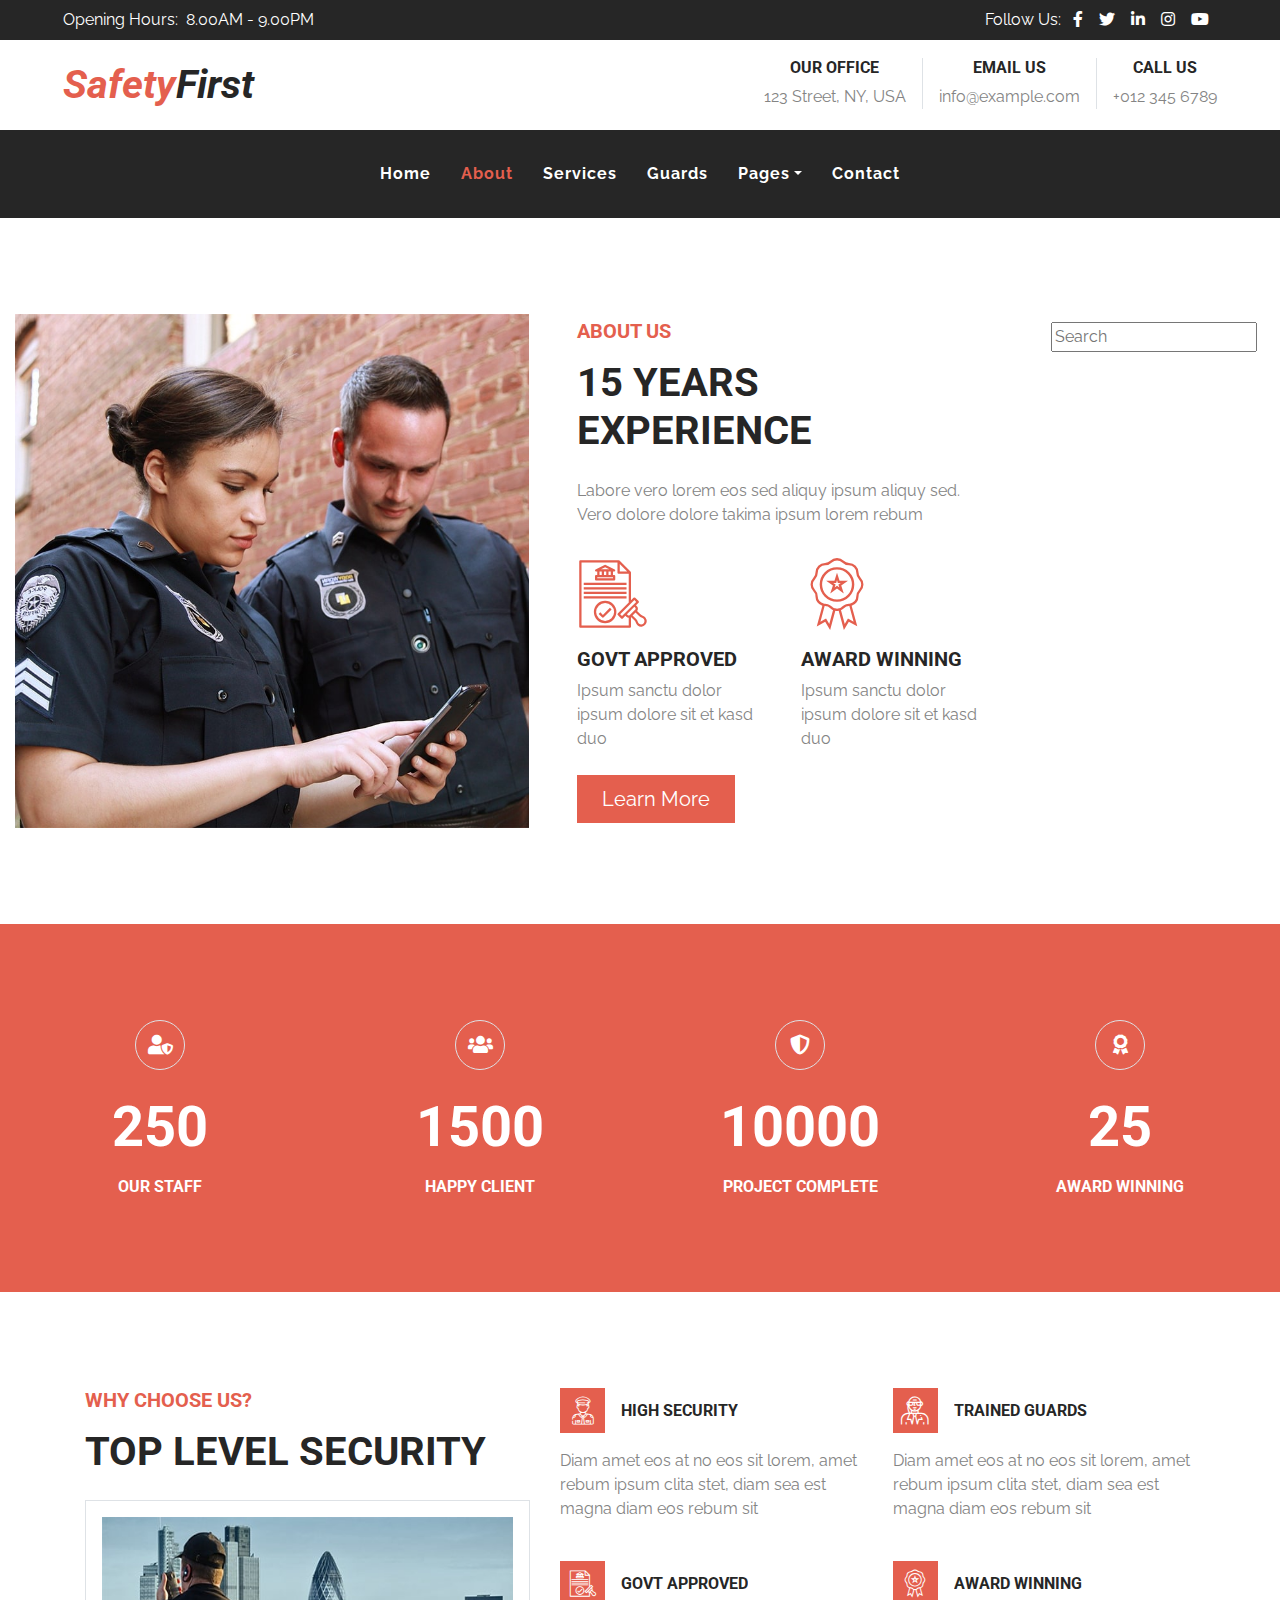
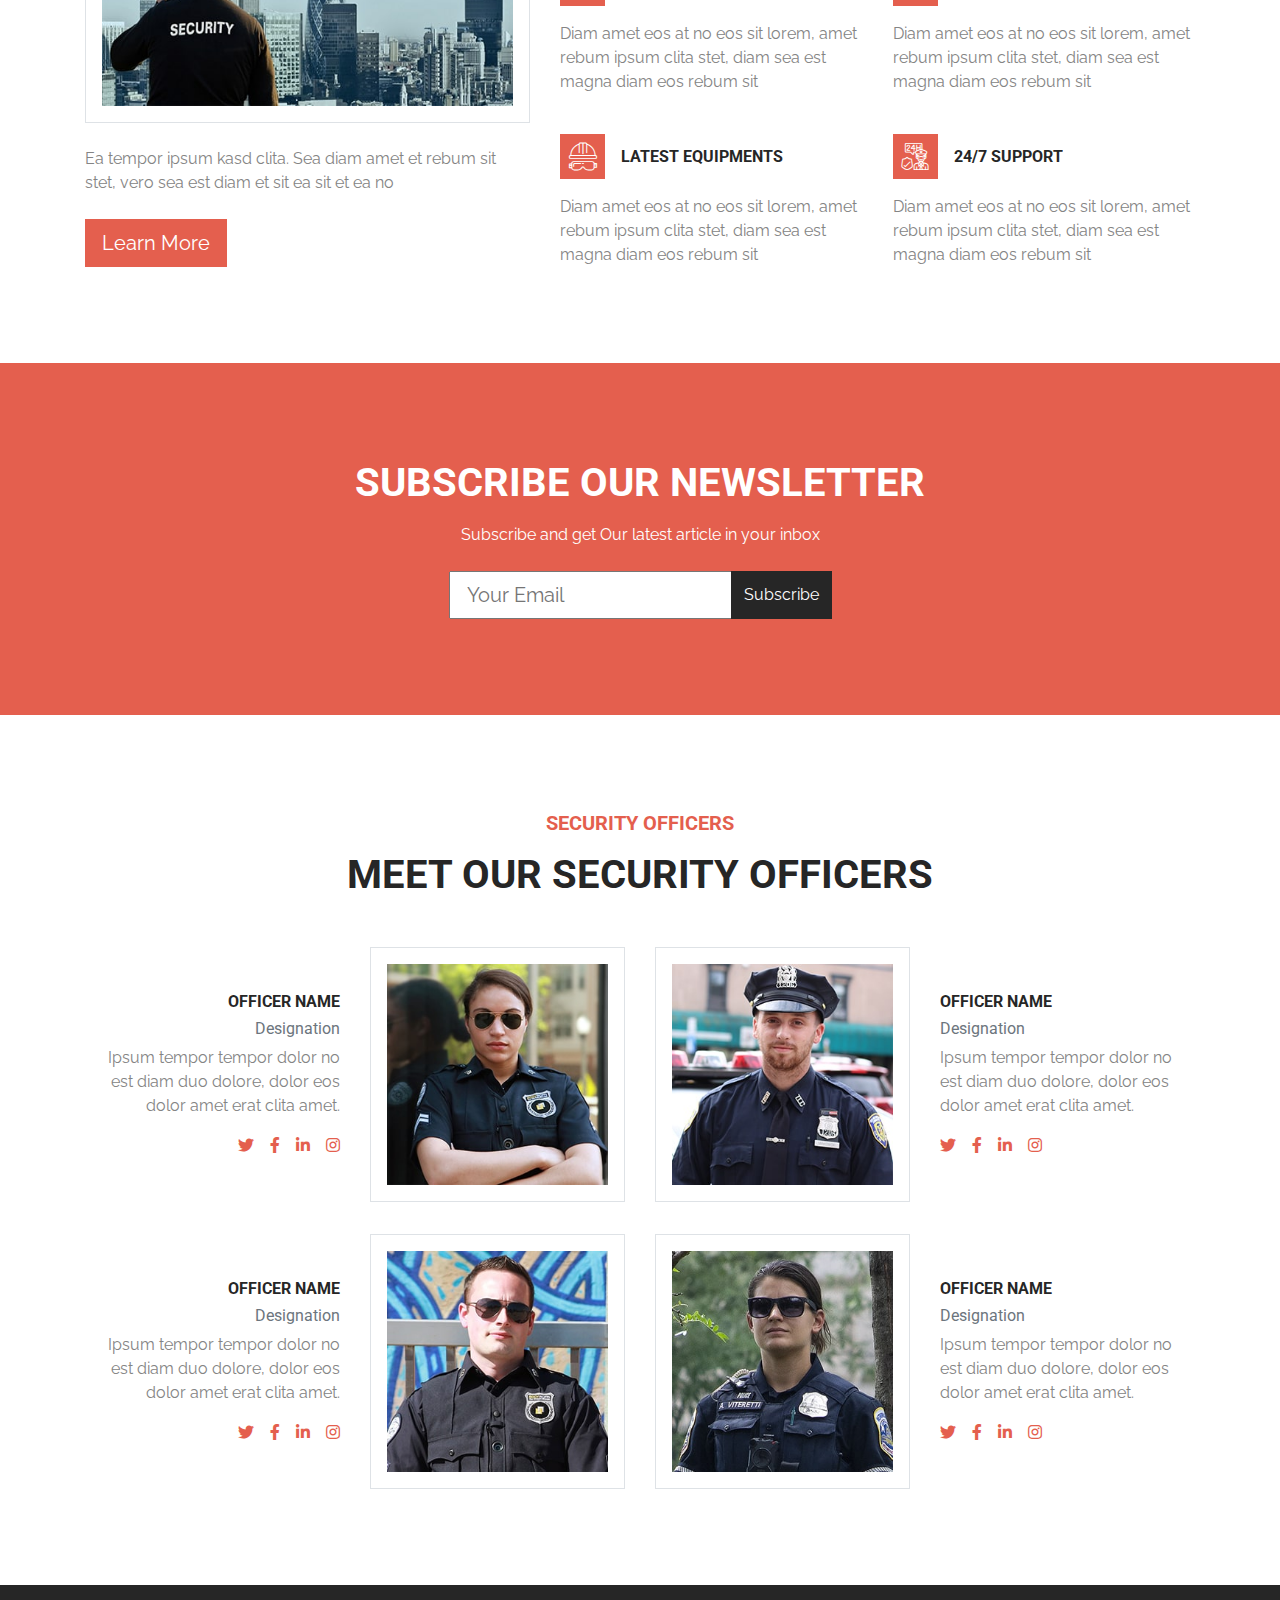
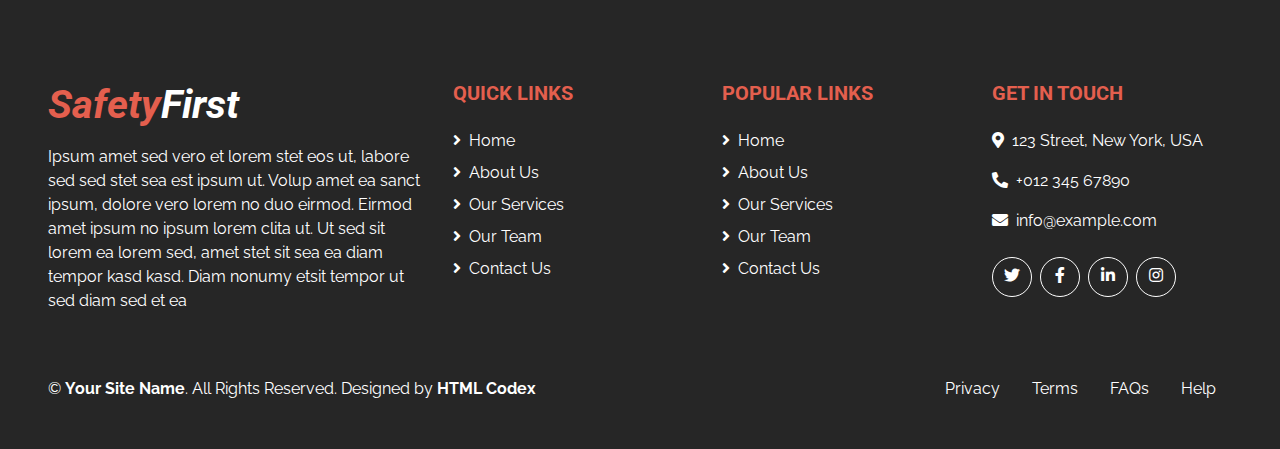
==== commit 33e254e6: "1" ====
--- a/about.html
+++ b/about.html
@@ -10,6 +10,8 @@
 
     <!-- Favicon -->
     <link href="img/favicon.ico" rel="icon">
+
+    
 
     <!-- Font Awesome -->
     <link href="https://cdnjs.cloudflare.com/ajax/libs/font-awesome/5.10.0/css/all.min.css" rel="stylesheet">
@@ -85,6 +87,9 @@
     <!-- Topbar End -->
 
 
+
+
+    
     <!-- Navbar Start -->
     <div class="container-fluid p-0 mb-5">
         <nav class="navbar navbar-expand-lg bg-secondary navbar-dark py-0">
@@ -117,6 +122,14 @@
 
     <!-- About Start -->
     <div class="container-fluid mb-5 py-5">
+
+       <!--Search Bar-->
+       <div class = "searchbar">
+        <input id="searchbar" onkeyup="searchbar()" type="text"
+        name="search" placeholder="Search">
+        </div>
+
+            
         <div class="row align-items-center">
             <div class="col-lg-6 px-0">
                 <img width="100%" class="img-fluid" src="img/about.jpg" alt="Image">
--- a/css/style.css
+++ b/css/style.css
@@ -515,6 +515,17 @@
   content: "— ";
 }
 
+.searchbar
+{
+  height: 50px;
+  padding: 5px;
+  margin: 3px;
+  float: right;
+
+
+}
+
+
 .img-fluid {
   max-width: 100%;
   height: auto;
